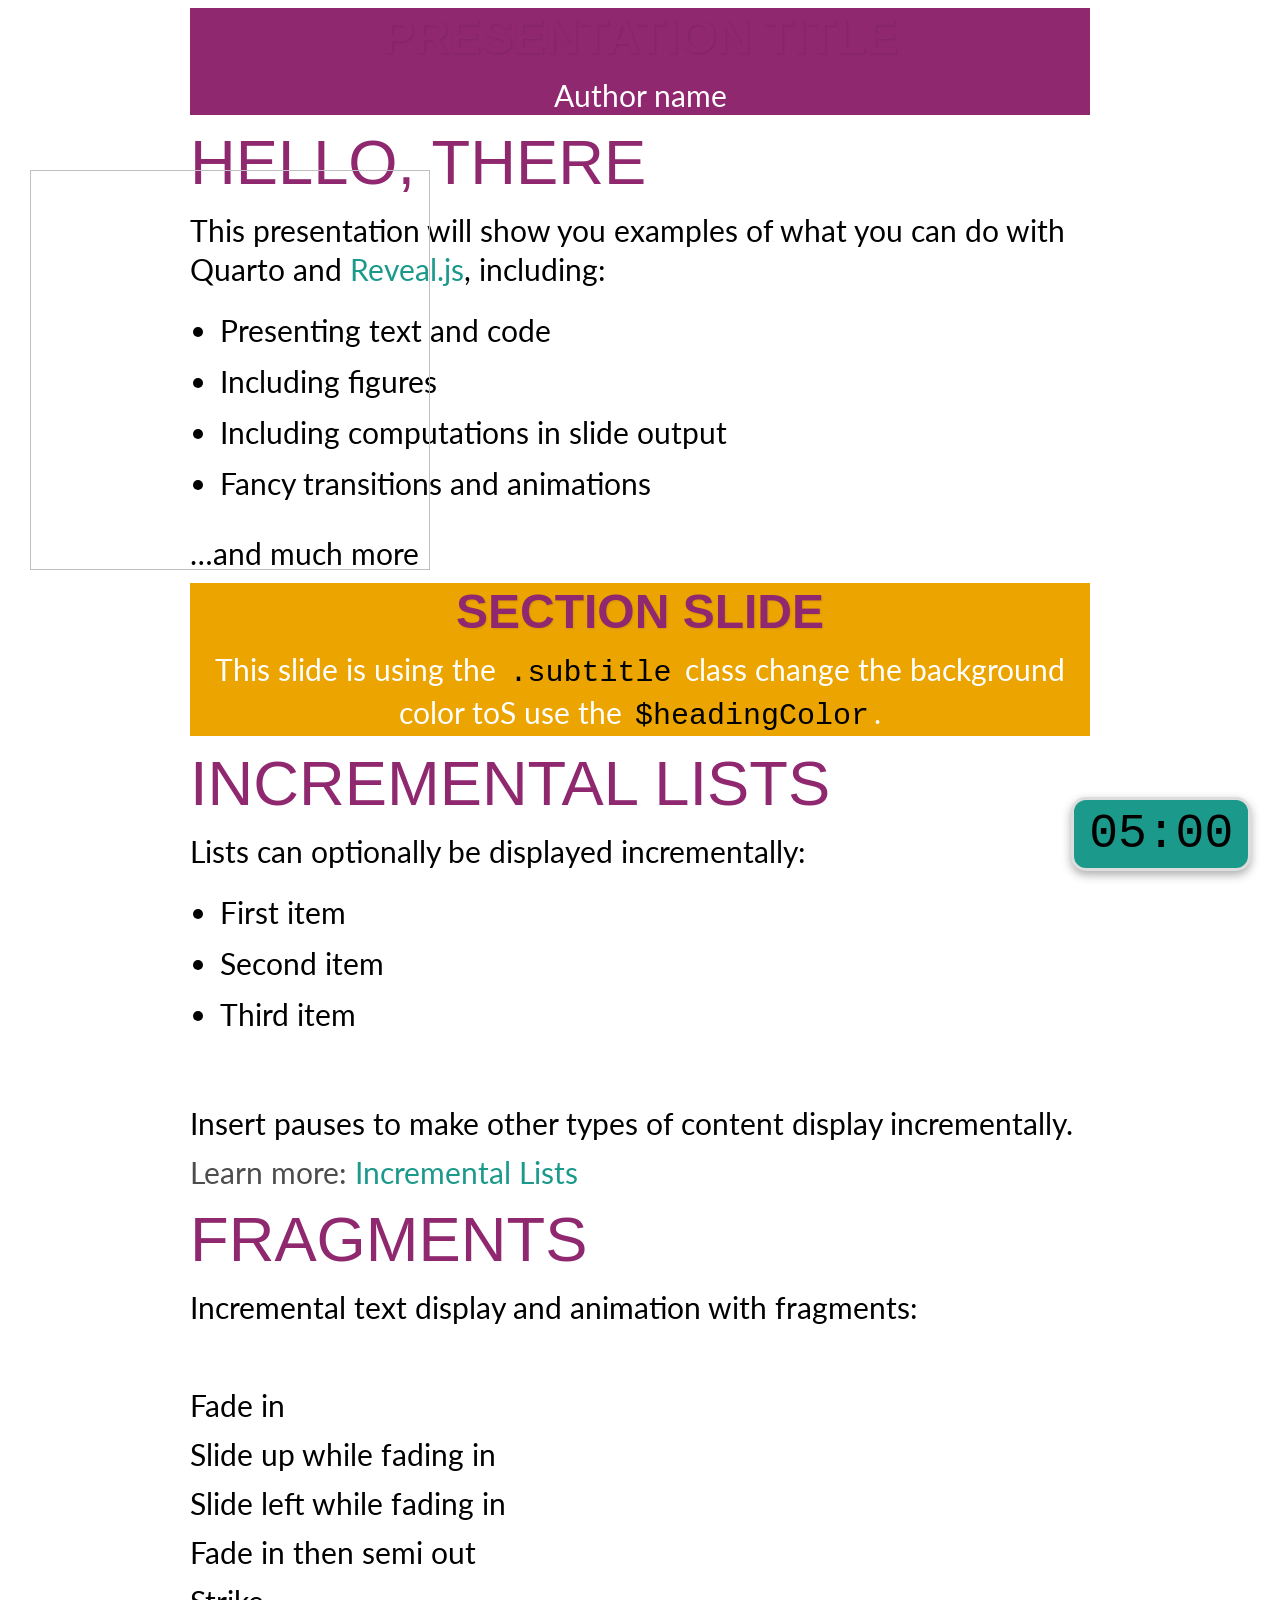
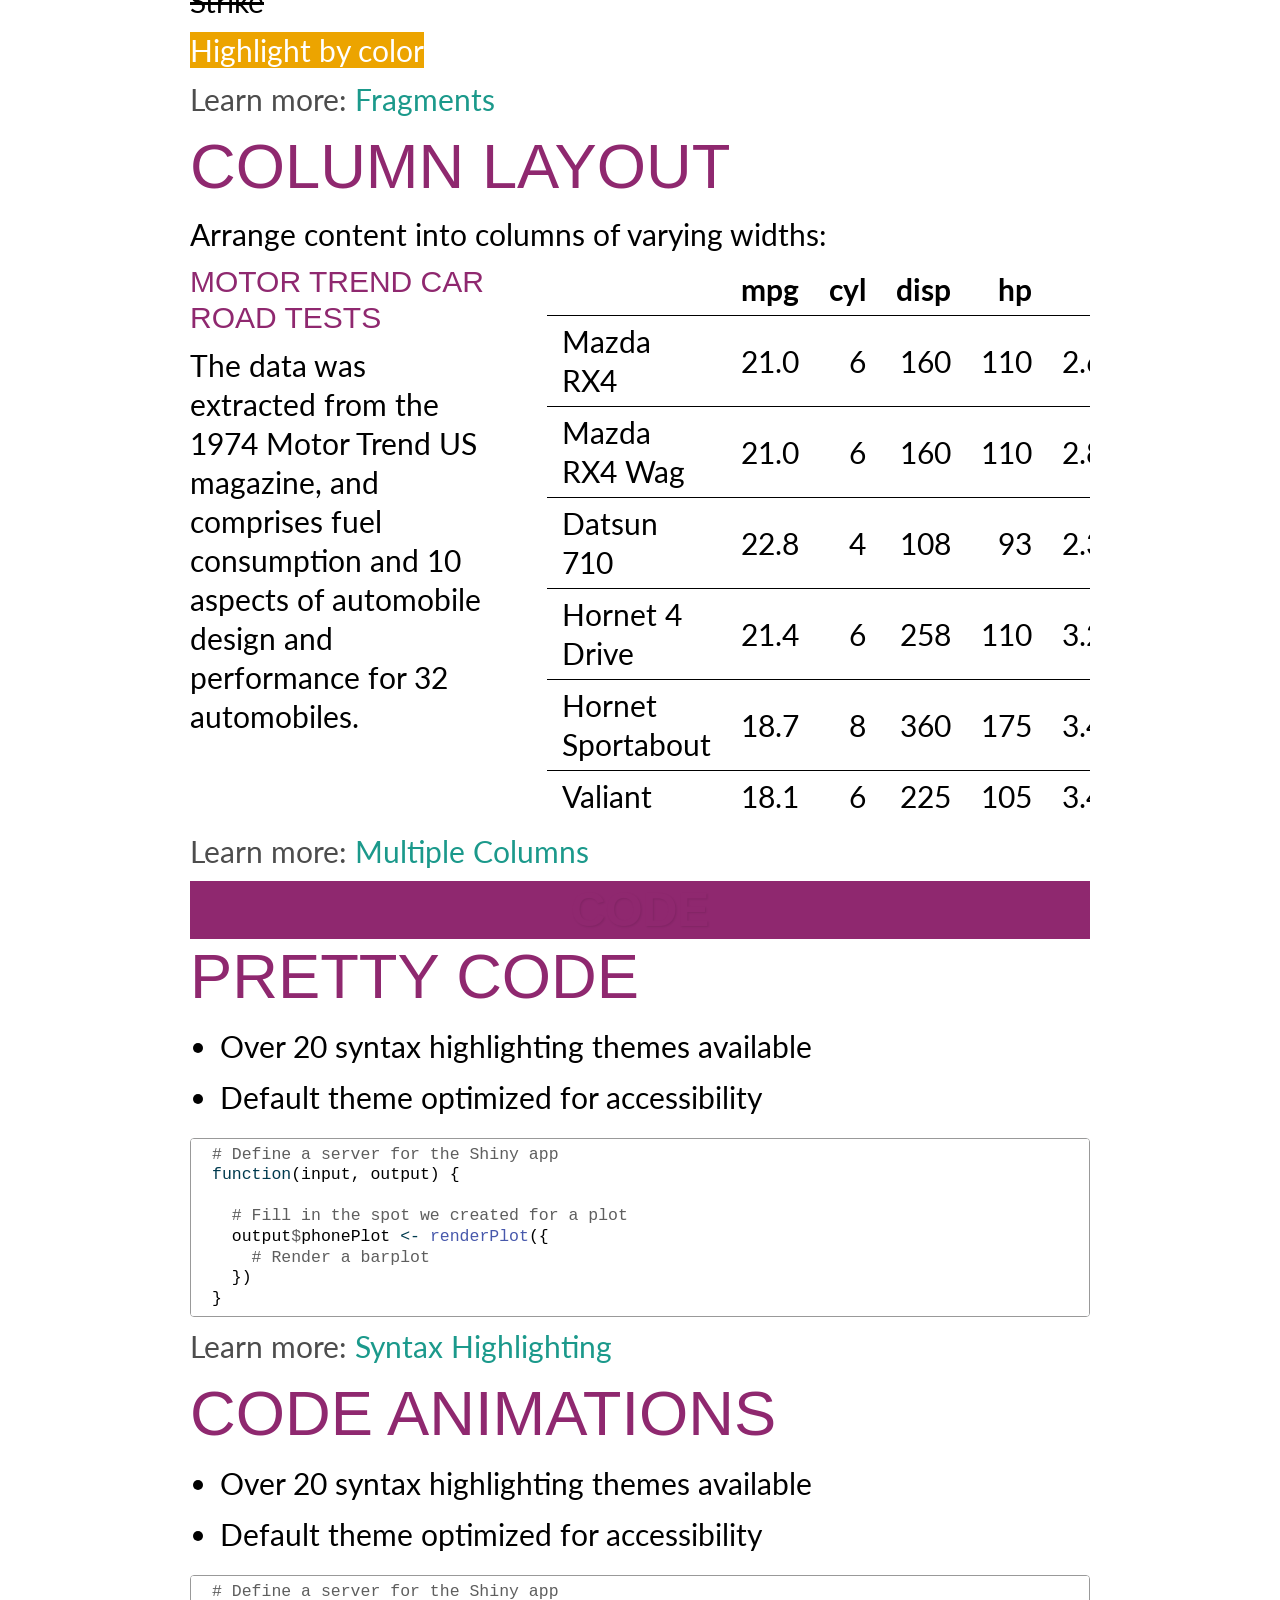
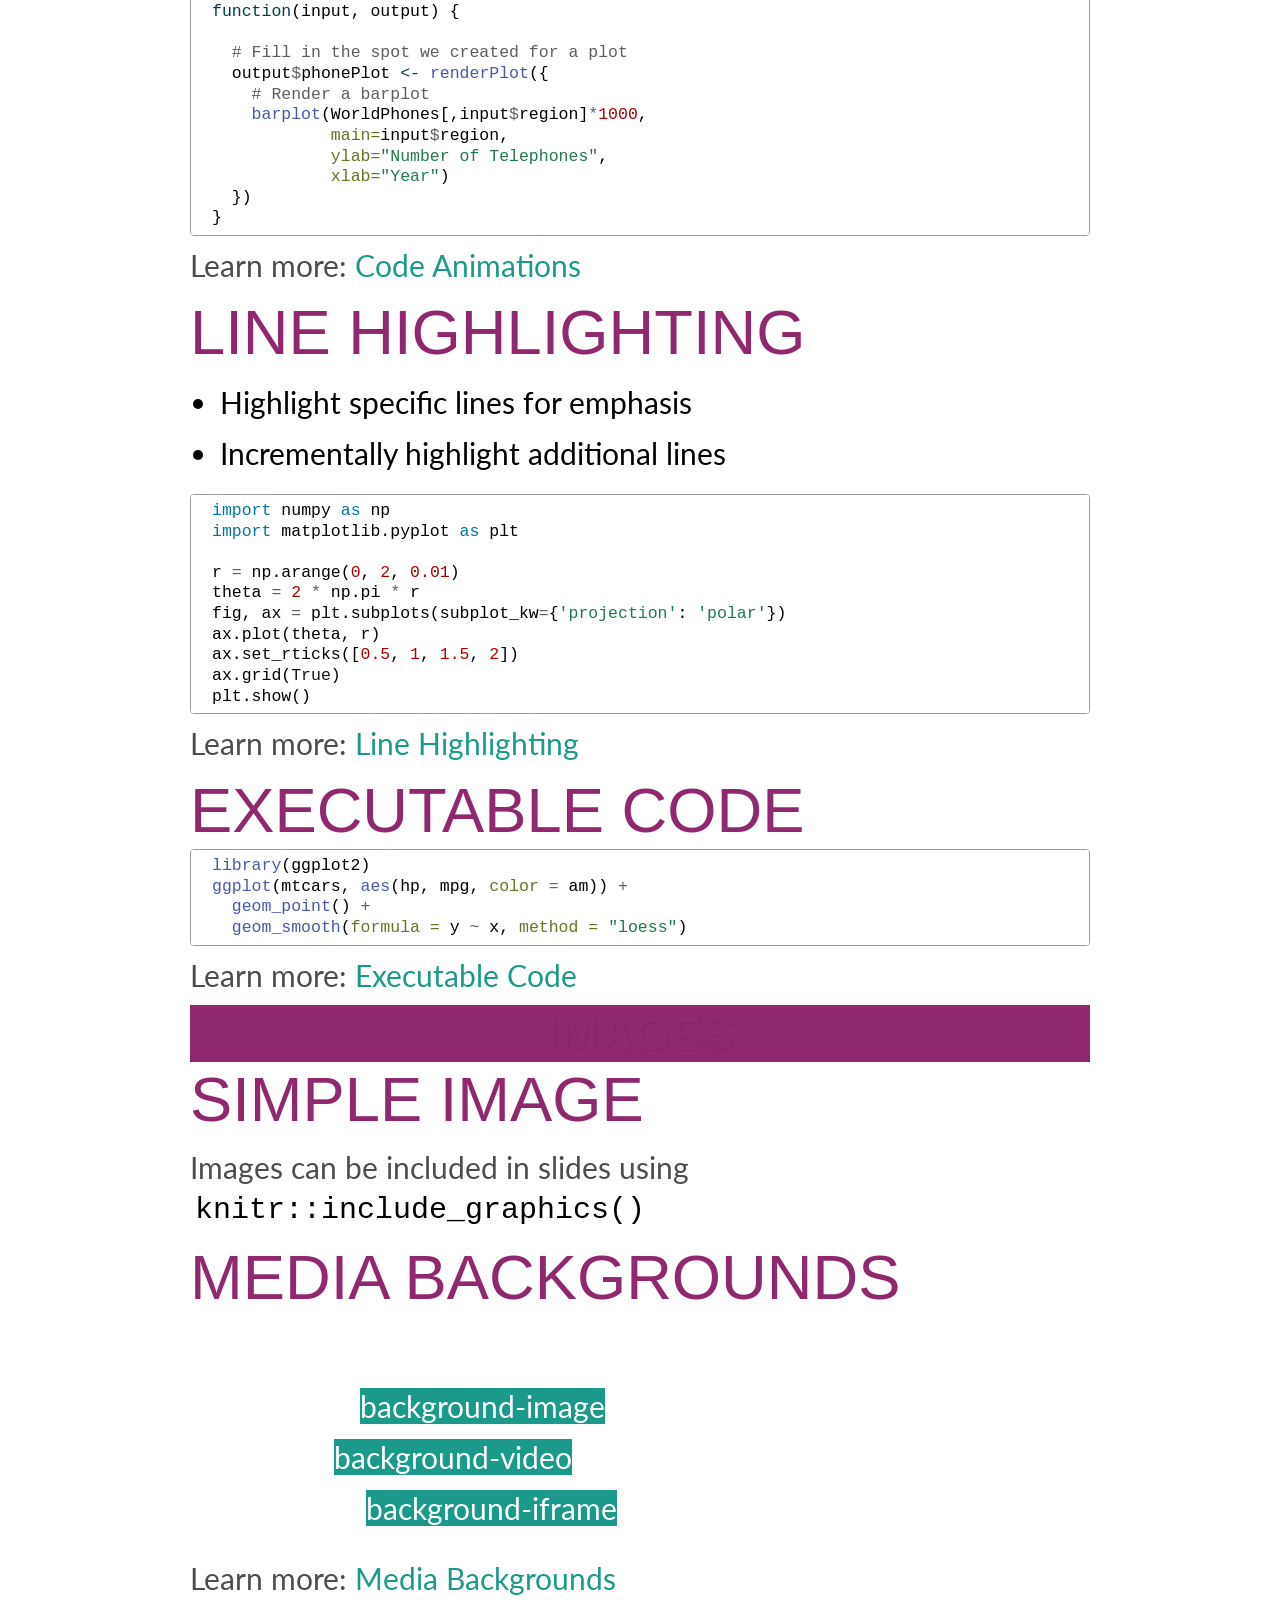
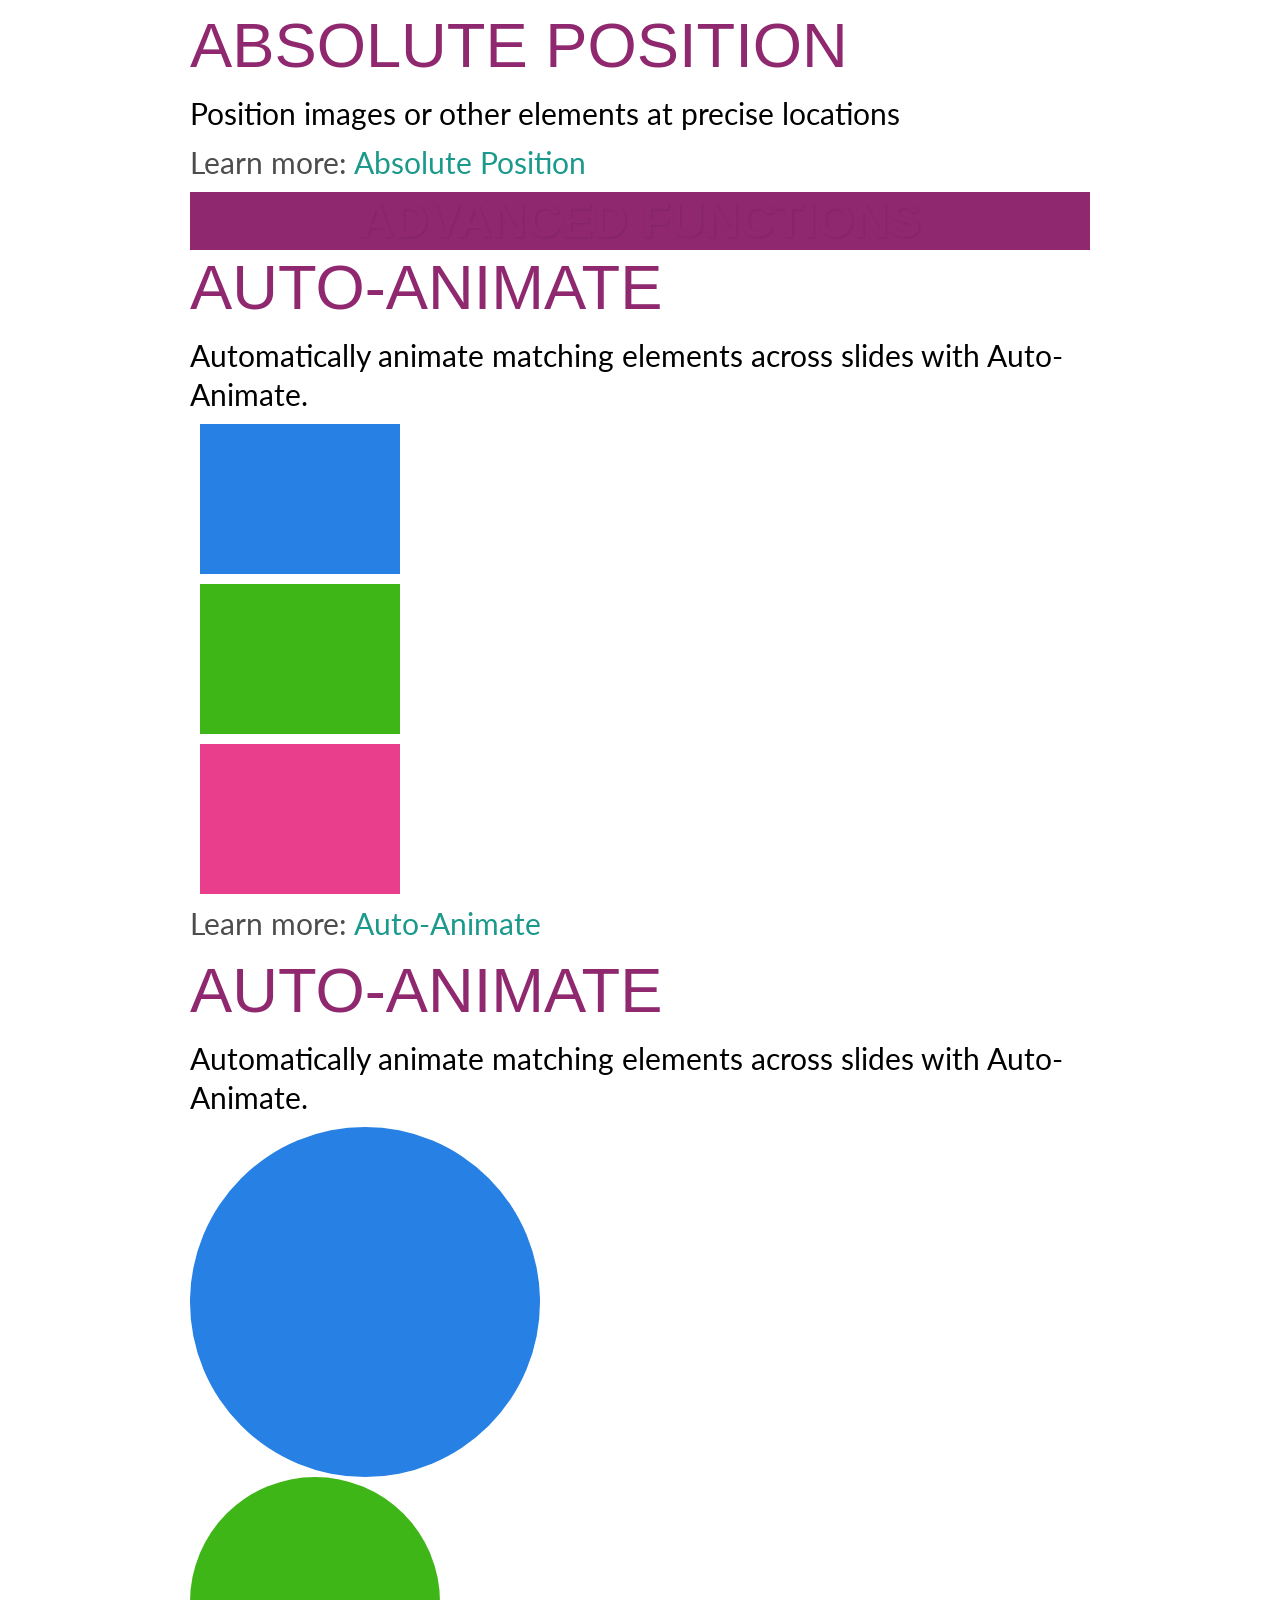
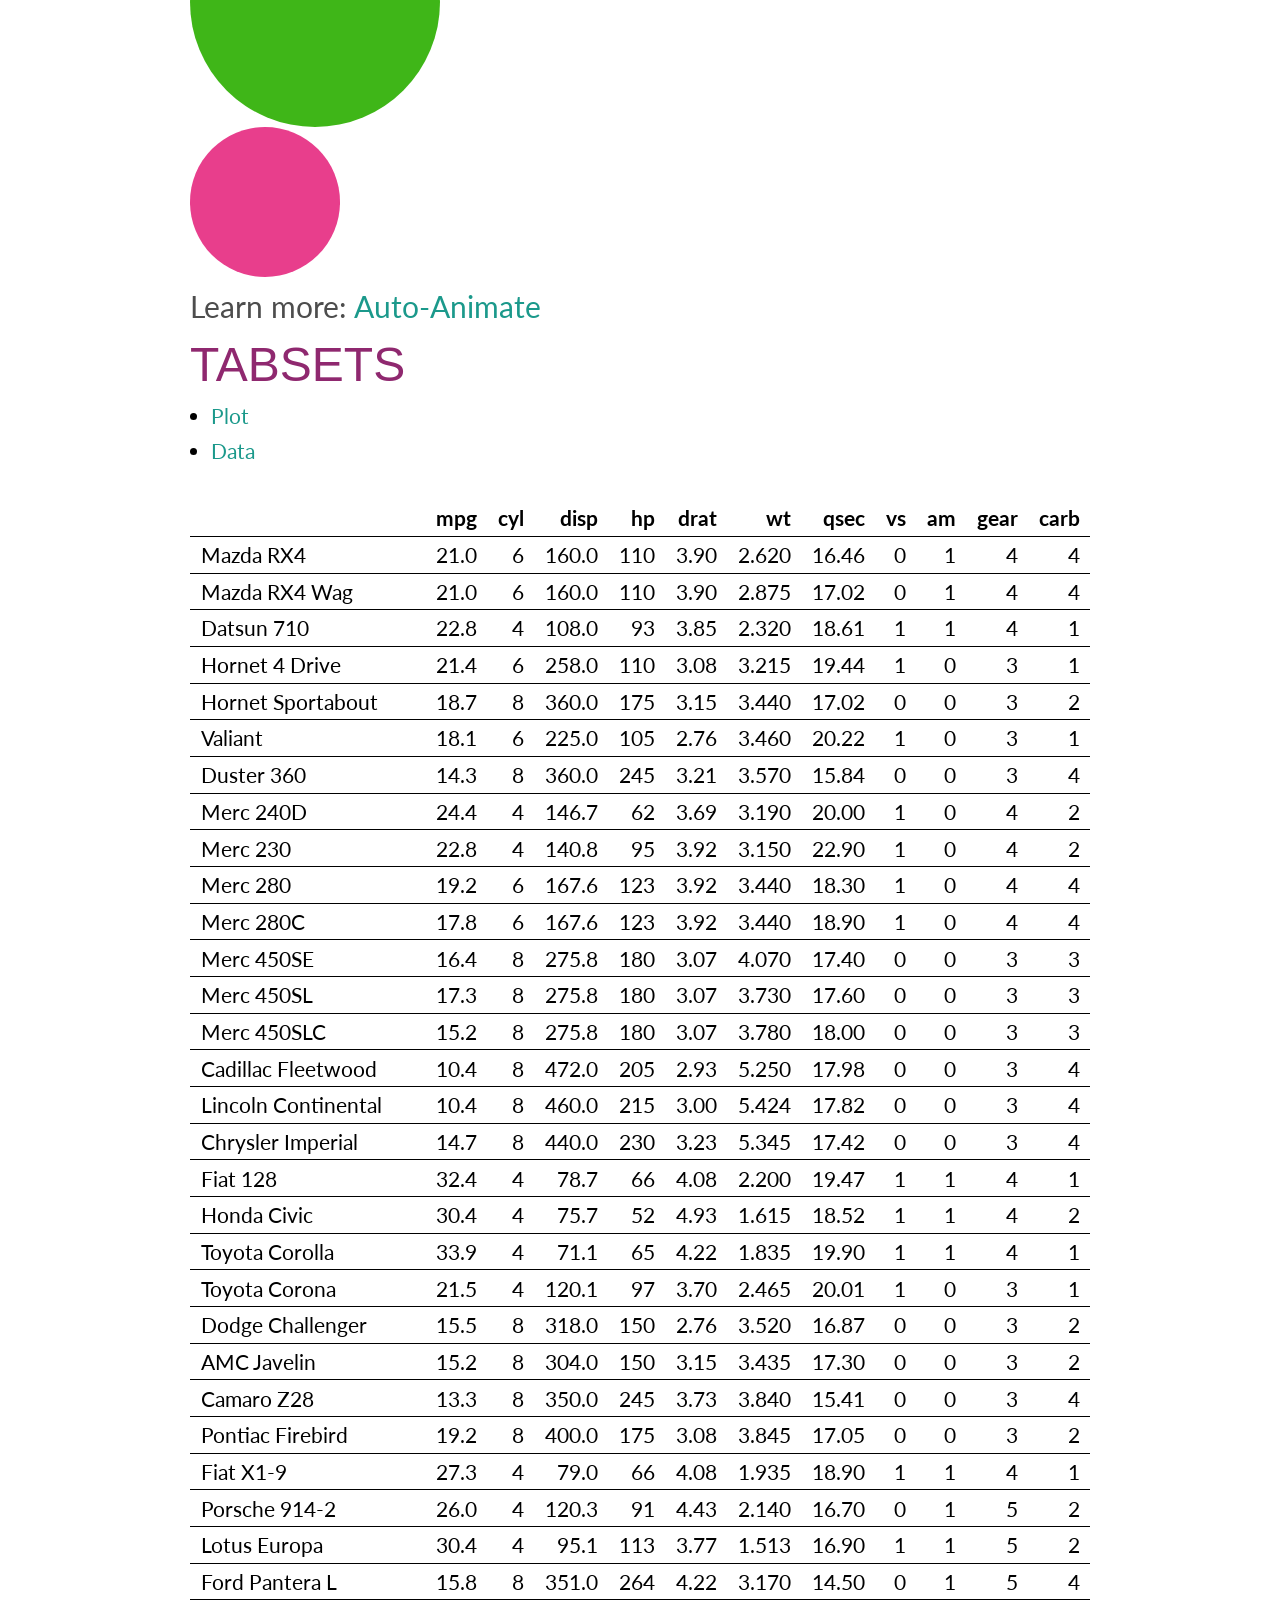
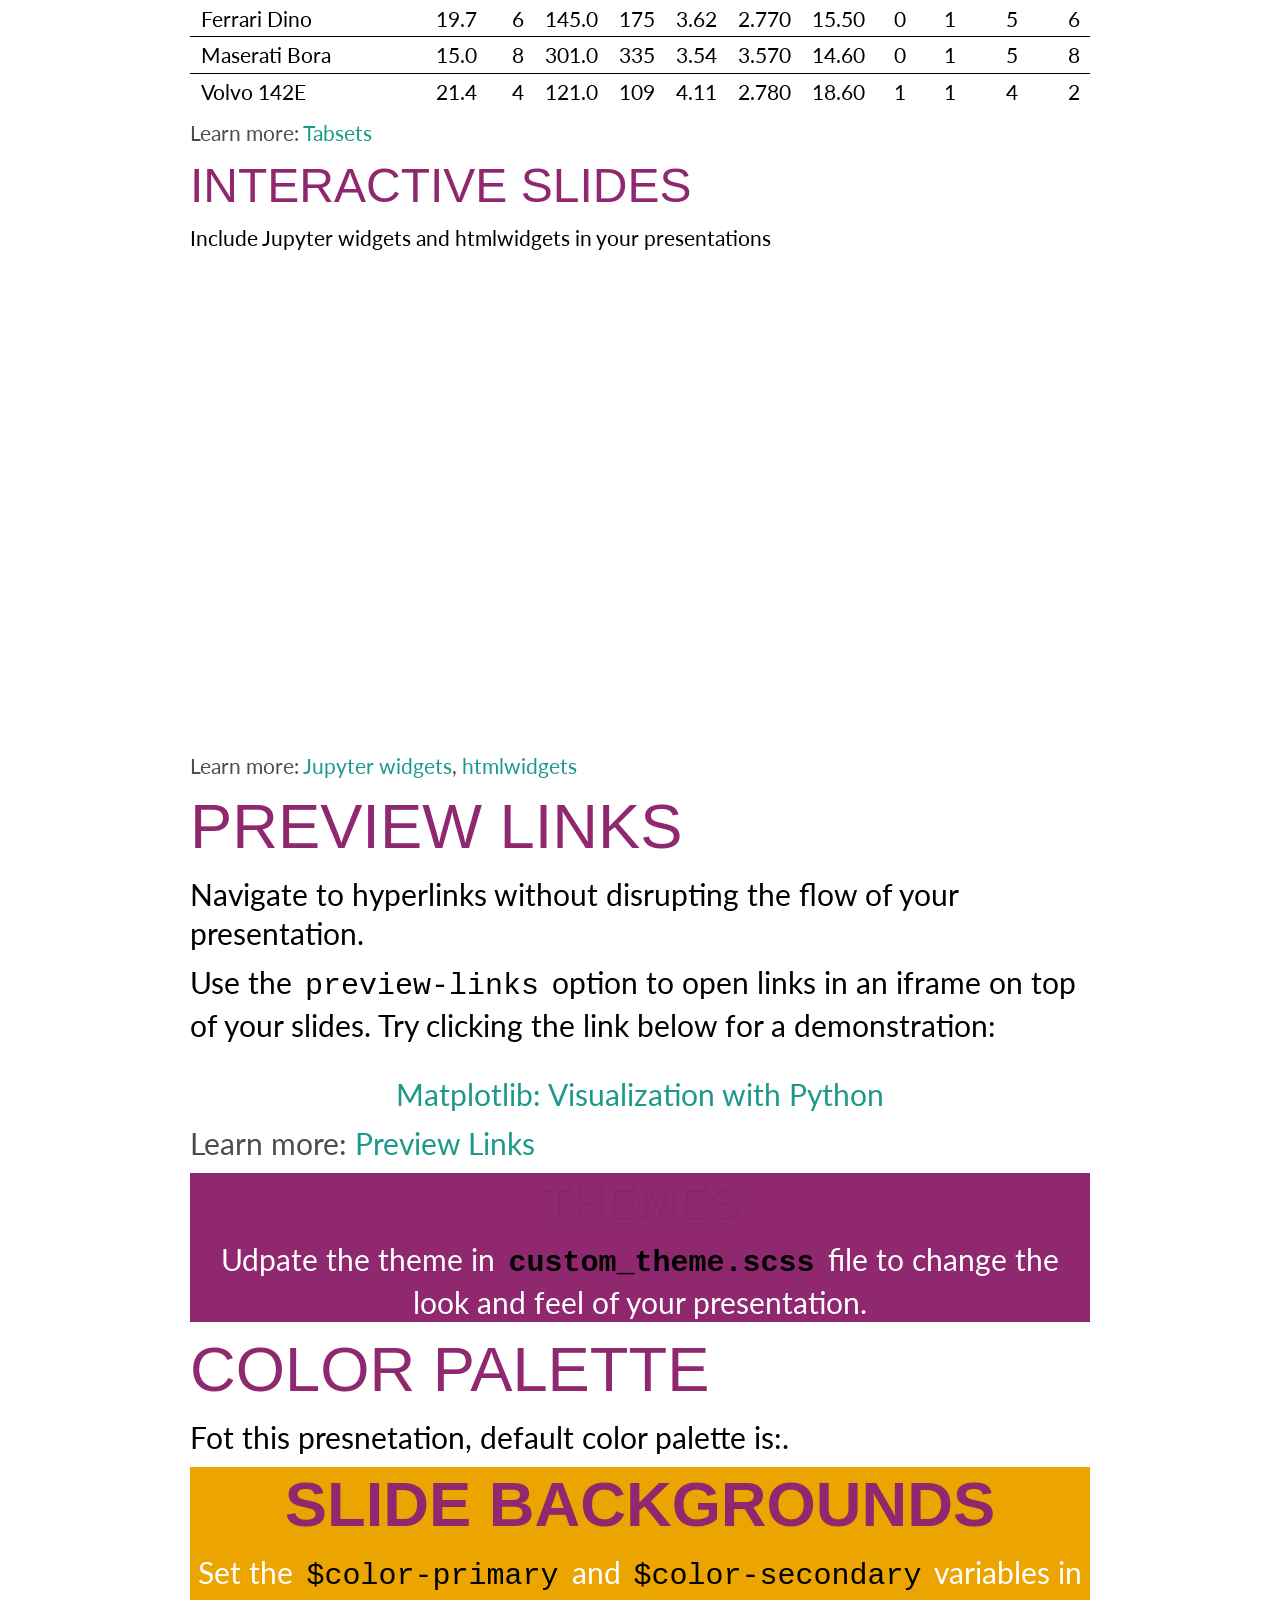
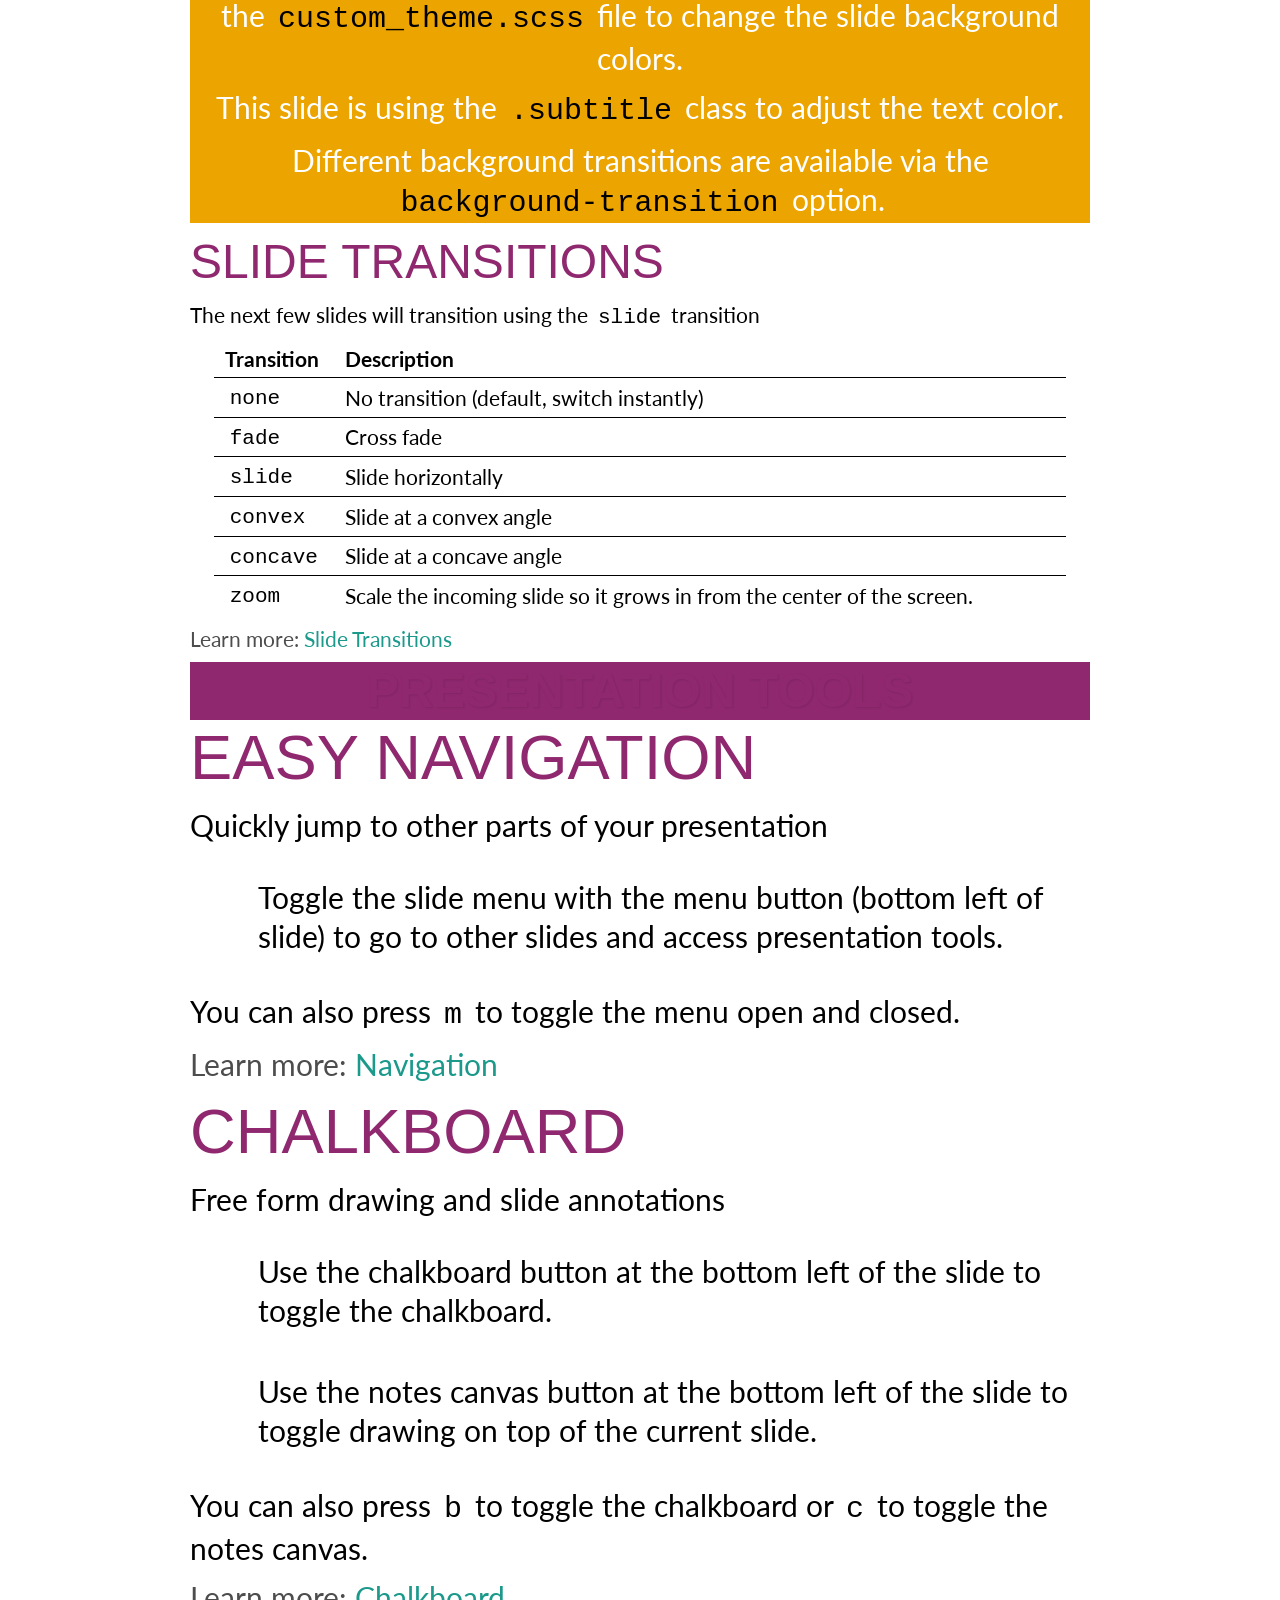
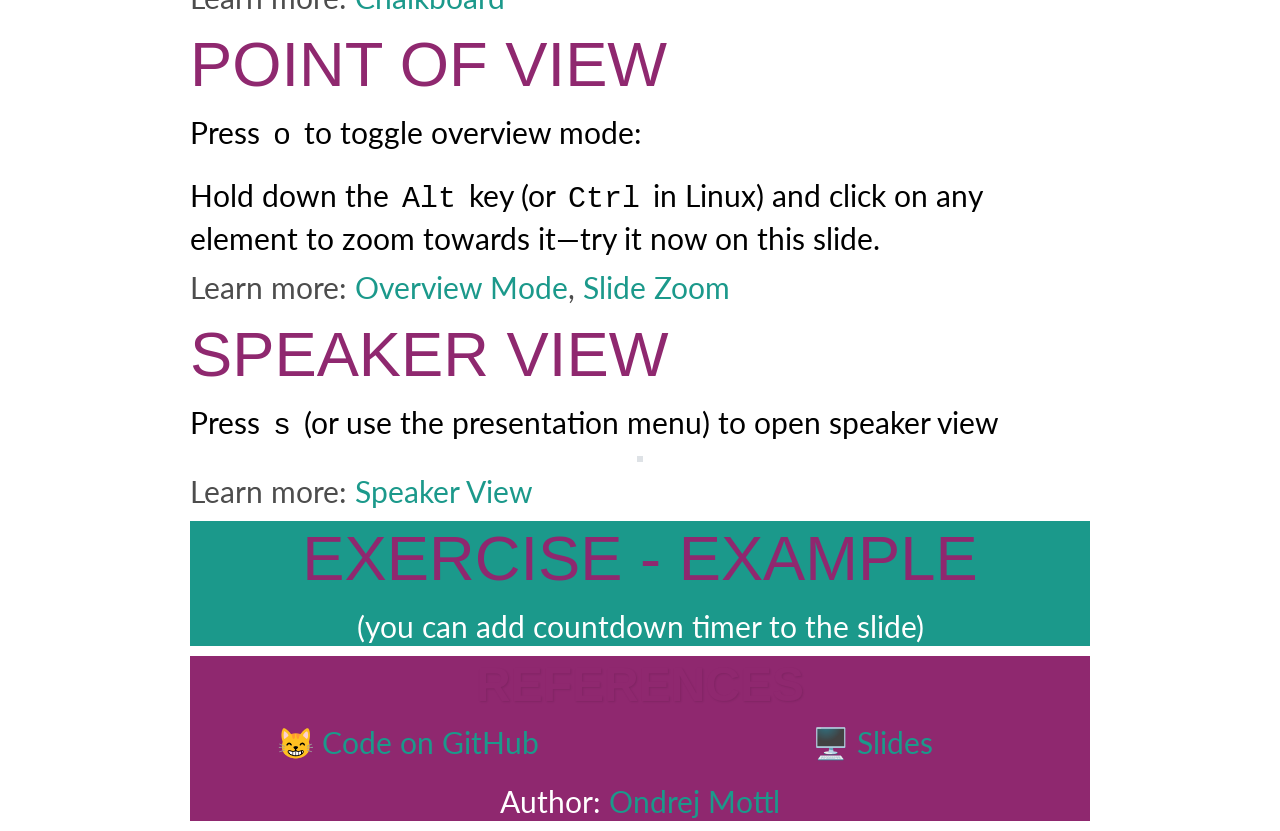
==== docs/index.html @ 1ec442a8 "Initial commit" ====
<!DOCTYPE html>
<html lang="en"><head>
<script src="presentation_files/libs/clipboard/clipboard.min.js"></script>
<script src="presentation_files/libs/quarto-html/tabby.min.js"></script>
<script src="presentation_files/libs/quarto-html/popper.min.js"></script>
<script src="presentation_files/libs/quarto-html/tippy.umd.min.js"></script>
<link href="presentation_files/libs/quarto-html/tippy.css" rel="stylesheet">
<link href="presentation_files/libs/quarto-html/light-border.css" rel="stylesheet">
<link href="presentation_files/libs/quarto-html/quarto-html.min.css" rel="stylesheet" data-mode="light">
<link href="presentation_files/libs/quarto-html/quarto-syntax-highlighting.css" rel="stylesheet" id="quarto-text-highlighting-styles"><meta charset="utf-8">
  <meta name="generator" content="quarto-1.4.550">

  <title>presentation</title>
  <meta name="apple-mobile-web-app-capable" content="yes">
  <meta name="apple-mobile-web-app-status-bar-style" content="black-translucent">
  <meta name="viewport" content="width=device-width, initial-scale=1.0, maximum-scale=1.0, user-scalable=no, minimal-ui">
  <link rel="stylesheet" href="presentation_files/libs/revealjs/dist/reset.css">
  <link rel="stylesheet" href="presentation_files/libs/revealjs/dist/reveal.css">
  <style>
    code{white-space: pre-wrap;}
    span.smallcaps{font-variant: small-caps;}
    div.columns{display: flex; gap: min(4vw, 1.5em);}
    div.column{flex: auto; overflow-x: auto;}
    div.hanging-indent{margin-left: 1.5em; text-indent: -1.5em;}
    ul.task-list{list-style: none;}
    ul.task-list li input[type="checkbox"] {
      width: 0.8em;
      margin: 0 0.8em 0.2em -1em; /* quarto-specific, see https://github.com/quarto-dev/quarto-cli/issues/4556 */ 
      vertical-align: middle;
    }
    /* CSS for syntax highlighting */
    pre > code.sourceCode { white-space: pre; position: relative; }
    pre > code.sourceCode > span { line-height: 1.25; }
    pre > code.sourceCode > span:empty { height: 1.2em; }
    .sourceCode { overflow: visible; }
    code.sourceCode > span { color: inherit; text-decoration: inherit; }
    div.sourceCode { margin: 1em 0; }
    pre.sourceCode { margin: 0; }
    @media screen {
    div.sourceCode { overflow: auto; }
    }
    @media print {
    pre > code.sourceCode { white-space: pre-wrap; }
    pre > code.sourceCode > span { text-indent: -5em; padding-left: 5em; }
    }
    pre.numberSource code
      { counter-reset: source-line 0; }
    pre.numberSource code > span
      { position: relative; left: -4em; counter-increment: source-line; }
    pre.numberSource code > span > a:first-child::before
      { content: counter(source-line);
        position: relative; left: -1em; text-align: right; vertical-align: baseline;
        border: none; display: inline-block;
        -webkit-touch-callout: none; -webkit-user-select: none;
        -khtml-user-select: none; -moz-user-select: none;
        -ms-user-select: none; user-select: none;
        padding: 0 4px; width: 4em;
        color: #aaaaaa;
      }
    pre.numberSource { margin-left: 3em; border-left: 1px solid #aaaaaa;  padding-left: 4px; }
    div.sourceCode
      { color: #003b4f; background-color: #f1f3f5; }
    @media screen {
    pre > code.sourceCode > span > a:first-child::before { text-decoration: underline; }
    }
    code span { color: #003b4f; } /* Normal */
    code span.al { color: #ad0000; } /* Alert */
    code span.an { color: #5e5e5e; } /* Annotation */
    code span.at { color: #657422; } /* Attribute */
    code span.bn { color: #ad0000; } /* BaseN */
    code span.bu { } /* BuiltIn */
    code span.cf { color: #003b4f; } /* ControlFlow */
    code span.ch { color: #20794d; } /* Char */
    code span.cn { color: #8f5902; } /* Constant */
    code span.co { color: #5e5e5e; } /* Comment */
    code span.cv { color: #5e5e5e; font-style: italic; } /* CommentVar */
    code span.do { color: #5e5e5e; font-style: italic; } /* Documentation */
    code span.dt { color: #ad0000; } /* DataType */
    code span.dv { color: #ad0000; } /* DecVal */
    code span.er { color: #ad0000; } /* Error */
    code span.ex { } /* Extension */
    code span.fl { color: #ad0000; } /* Float */
    code span.fu { color: #4758ab; } /* Function */
    code span.im { color: #00769e; } /* Import */
    code span.in { color: #5e5e5e; } /* Information */
    code span.kw { color: #003b4f; } /* Keyword */
    code span.op { color: #5e5e5e; } /* Operator */
    code span.ot { color: #003b4f; } /* Other */
    code span.pp { color: #ad0000; } /* Preprocessor */
    code span.sc { color: #5e5e5e; } /* SpecialChar */
    code span.ss { color: #20794d; } /* SpecialString */
    code span.st { color: #20794d; } /* String */
    code span.va { color: #111111; } /* Variable */
    code span.vs { color: #20794d; } /* VerbatimString */
    code span.wa { color: #5e5e5e; font-style: italic; } /* Warning */
  </style>
  <link rel="stylesheet" href="presentation_files/libs/revealjs/dist/theme/quarto.css">
  <link href="presentation_files/libs/revealjs/plugin/quarto-line-highlight/line-highlight.css" rel="stylesheet">
  <link href="presentation_files/libs/revealjs/plugin/reveal-menu/menu.css" rel="stylesheet">
  <link href="presentation_files/libs/revealjs/plugin/reveal-menu/quarto-menu.css" rel="stylesheet">
  <link href="presentation_files/libs/revealjs/plugin/reveal-chalkboard/font-awesome/css/all.css" rel="stylesheet">
  <link href="presentation_files/libs/revealjs/plugin/reveal-chalkboard/style.css" rel="stylesheet">
  <link href="presentation_files/libs/revealjs/plugin/quarto-support/footer.css" rel="stylesheet">
  <style type="text/css">

  .callout {
    margin-top: 1em;
    margin-bottom: 1em;  
    border-radius: .25rem;
  }

  .callout.callout-style-simple { 
    padding: 0em 0.5em;
    border-left: solid #acacac .3rem;
    border-right: solid 1px silver;
    border-top: solid 1px silver;
    border-bottom: solid 1px silver;
    display: flex;
  }

  .callout.callout-style-default {
    border-left: solid #acacac .3rem;
    border-right: solid 1px silver;
    border-top: solid 1px silver;
    border-bottom: solid 1px silver;
  }

  .callout .callout-body-container {
    flex-grow: 1;
  }

  .callout.callout-style-simple .callout-body {
    font-size: 1rem;
    font-weight: 400;
  }

  .callout.callout-style-default .callout-body {
    font-size: 0.9rem;
    font-weight: 400;
  }

  .callout.callout-titled.callout-style-simple .callout-body {
    margin-top: 0.2em;
  }

  .callout:not(.callout-titled) .callout-body {
      display: flex;
  }

  .callout:not(.no-icon).callout-titled.callout-style-simple .callout-content {
    padding-left: 1.6em;
  }

  .callout.callout-titled .callout-header {
    padding-top: 0.2em;
    margin-bottom: -0.2em;
  }

  .callout.callout-titled .callout-title  p {
    margin-top: 0.5em;
    margin-bottom: 0.5em;
  }
    
  .callout.callout-titled.callout-style-simple .callout-content  p {
    margin-top: 0;
  }

  .callout.callout-titled.callout-style-default .callout-content  p {
    margin-top: 0.7em;
  }

  .callout.callout-style-simple div.callout-title {
    border-bottom: none;
    font-size: .9rem;
    font-weight: 600;
    opacity: 75%;
  }

  .callout.callout-style-default  div.callout-title {
    border-bottom: none;
    font-weight: 600;
    opacity: 85%;
    font-size: 0.9rem;
    padding-left: 0.5em;
    padding-right: 0.5em;
  }

  .callout.callout-style-default div.callout-content {
    padding-left: 0.5em;
    padding-right: 0.5em;
  }

  .callout.callout-style-simple .callout-icon::before {
    height: 1rem;
    width: 1rem;
    display: inline-block;
    content: "";
    background-repeat: no-repeat;
    background-size: 1rem 1rem;
  }

  .callout.callout-style-default .callout-icon::before {
    height: 0.9rem;
    width: 0.9rem;
    display: inline-block;
    content: "";
    background-repeat: no-repeat;
    background-size: 0.9rem 0.9rem;
  }

  .callout-title {
    display: flex
  }
    
  .callout-icon::before {
    margin-top: 1rem;
    padding-right: .5rem;
  }

  .callout.no-icon::before {
    display: none !important;
  }

  .callout.callout-titled .callout-body > .callout-content > :last-child {
    padding-bottom: 0.5rem;
    margin-bottom: 0;
  }

  .callout.callout-titled .callout-icon::before {
    margin-top: .5rem;
    padding-right: .5rem;
  }

  .callout:not(.callout-titled) .callout-icon::before {
    margin-top: 1rem;
    padding-right: .5rem;
  }

  /* Callout Types */

  div.callout-note {
    border-left-color: #4582ec !important;
  }

  div.callout-note .callout-icon::before {
    background-image: url('[data-uri]');
  }

  div.callout-note.callout-style-default .callout-title {
    background-color: #dae6fb
  }

  div.callout-important {
    border-left-color: #d9534f !important;
  }

  div.callout-important .callout-icon::before {
    background-image: url('[data-uri]');
  }

  div.callout-important.callout-style-default .callout-title {
    background-color: #f7dddc
  }

  div.callout-warning {
    border-left-color: #f0ad4e !important;
  }

  div.callout-warning .callout-icon::before {
    background-image: url('[data-uri]');
  }

  div.callout-warning.callout-style-default .callout-title {
    background-color: #fcefdc
  }

  div.callout-tip {
    border-left-color: #02b875 !important;
  }

  div.callout-tip .callout-icon::before {
    background-image: url('[data-uri]');
  }

  div.callout-tip.callout-style-default .callout-title {
    background-color: #ccf1e3
  }

  div.callout-caution {
    border-left-color: #fd7e14 !important;
  }

  div.callout-caution .callout-icon::before {
    background-image: url('[data-uri]');
  }

  div.callout-caution.callout-style-default .callout-title {
    background-color: #ffe5d0
  }

  </style>
  <style type="text/css">
    .reveal div.sourceCode {
      margin: 0;
      overflow: auto;
    }
    .reveal div.hanging-indent {
      margin-left: 1em;
      text-indent: -1em;
    }
    .reveal .slide:not(.center) {
      height: 100%;
    }
    .reveal .slide.scrollable {
      overflow-y: auto;
    }
    .reveal .footnotes {
      height: 100%;
      overflow-y: auto;
    }
    .reveal .slide .absolute {
      position: absolute;
      display: block;
    }
    .reveal .footnotes ol {
      counter-reset: ol;
      list-style-type: none; 
      margin-left: 0;
    }
    .reveal .footnotes ol li:before {
      counter-increment: ol;
      content: counter(ol) ". "; 
    }
    .reveal .footnotes ol li > p:first-child {
      display: inline-block;
    }
    .reveal .slide ul,
    .reveal .slide ol {
      margin-bottom: 0.5em;
    }
    .reveal .slide ul li,
    .reveal .slide ol li {
      margin-top: 0.4em;
      margin-bottom: 0.2em;
    }
    .reveal .slide ul[role="tablist"] li {
      margin-bottom: 0;
    }
    .reveal .slide ul li > *:first-child,
    .reveal .slide ol li > *:first-child {
      margin-block-start: 0;
    }
    .reveal .slide ul li > *:last-child,
    .reveal .slide ol li > *:last-child {
      margin-block-end: 0;
    }
    .reveal .slide .columns:nth-child(3) {
      margin-block-start: 0.8em;
    }
    .reveal blockquote {
      box-shadow: none;
    }
    .reveal .tippy-content>* {
      margin-top: 0.2em;
      margin-bottom: 0.7em;
    }
    .reveal .tippy-content>*:last-child {
      margin-bottom: 0.2em;
    }
    .reveal .slide > img.stretch.quarto-figure-center,
    .reveal .slide > img.r-stretch.quarto-figure-center {
      display: block;
      margin-left: auto;
      margin-right: auto; 
    }
    .reveal .slide > img.stretch.quarto-figure-left,
    .reveal .slide > img.r-stretch.quarto-figure-left  {
      display: block;
      margin-left: 0;
      margin-right: auto; 
    }
    .reveal .slide > img.stretch.quarto-figure-right,
    .reveal .slide > img.r-stretch.quarto-figure-right  {
      display: block;
      margin-left: auto;
      margin-right: 0; 
    }
  </style>
  <link href="presentation_files/libs/htmltools-fill/fill.css" rel="stylesheet">
  <script src="presentation_files/libs/htmlwidgets/htmlwidgets.js"></script>
  <script src="presentation_files/libs/jquery/jquery-3.6.0.min.js"></script>
  <link href="presentation_files/libs/leaflet/leaflet.css" rel="stylesheet">
  <script src="presentation_files/libs/leaflet/leaflet.js"></script>
  <link href="presentation_files/libs/leafletfix/leafletfix.css" rel="stylesheet">
  <script src="presentation_files/libs/proj4/proj4.min.js"></script>
  <script src="presentation_files/libs/Proj4Leaflet/proj4leaflet.js"></script>
  <link href="presentation_files/libs/rstudio_leaflet/rstudio_leaflet.css" rel="stylesheet">
  <script src="presentation_files/libs/leaflet-binding/leaflet.js"></script>
  <link href="presentation_files/libs/countdown/countdown.css" rel="stylesheet">
  <script src="presentation_files/libs/countdown/countdown.js"></script>
</head>
<body class="quarto-light">
  <div class="reveal">
    <div class="slides">


<section>
<section id="presentation-title" class="title-slide slide level1 title center">
<h1><span class="bold r-fit-text">Presentation title</span></h1>
<p>Author name</p>
</section>
<section id="hello-there" class="slide level2">
<h2>Hello, There</h2>
<p>This presentation will show you examples of what you can do with Quarto and <a href="https://revealjs.com">Reveal.js</a>, including:</p>
<ul>
<li>Presenting text and code</li>
<li>Including figures</li>
<li>Including computations in slide output</li>
<li>Fancy transitions and animations</li>
</ul>
<p>…and much more</p>
</section></section>
<section>
<section id="section-slide" class="title-slide slide level1 subtitle center">
<h1><span class="bold r-fit-text">Section Slide</span></h1>
<p>This slide is using the <code>.subtitle</code> class change the background color toS use the <code>$headingColor</code>.</p>
</section>
<section id="incremental-lists" class="slide level2">
<h2>Incremental Lists</h2>
<p>Lists can optionally be displayed incrementally:</p>
<div>
<ul>
<li class="fragment">First item</li>
<li class="fragment">Second item</li>
<li class="fragment">Third item</li>
</ul>
</div>
<div class="fragment">
<p><br> Insert pauses to make other types of content display incrementally.</p>
<div class="footer">
<p>Learn more: <a href="https://quarto.org/docs/presentations/revealjs/#incremental-lists">Incremental Lists</a></p>
</div>
</div>
</section>
<section id="fragments" class="slide level2">
<h2>Fragments</h2>
<p>Incremental text display and animation with fragments:</p>
<p><br></p>
<div class="fragment fade-in">
<p>Fade in</p>
</div>
<div class="fragment fade-up">
<p>Slide up while fading in</p>
</div>
<div class="fragment fade-left">
<p>Slide left while fading in</p>
</div>
<div class="fragment fade-in-then-semi-out">
<p>Fade in then semi out</p>
</div>
<div class="fragment">
<div class="fragment">
<p><span class="strike">Strike</span></p>
</div>
<div class="fragment">
<p><span class="text-color-highlight-secondary">Highlight by color</span></p>
</div>
<div class="footer">
<p>Learn more: <a href="https://quarto.org/docs/presentations/revealjs/advanced.html#fragments">Fragments</a></p>
</div>
</div>
</section>
<section id="column-layout" class="slide level2">
<h2>Column Layout</h2>
<p>Arrange content into columns of varying widths:</p>
<div class="columns">
<div class="column" style="width:35%;">
<h4 id="motor-trend-car-road-tests">Motor Trend Car Road Tests</h4>
<p>The data was extracted from the 1974 Motor Trend US magazine, and comprises fuel consumption and 10 aspects of automobile design and performance for 32 automobiles.</p>
</div><div class="column" style="width:3%;">

</div><div class="column" style="width:62%;">
<div class="cell" data-layout-align="center">
<div class="cell-output-display">
<table>
<thead>
<tr class="header">
<th style="text-align: left;"></th>
<th style="text-align: right;">mpg</th>
<th style="text-align: right;">cyl</th>
<th style="text-align: right;">disp</th>
<th style="text-align: right;">hp</th>
<th style="text-align: right;">wt</th>
</tr>
</thead>
<tbody>
<tr class="odd">
<td style="text-align: left;">Mazda RX4</td>
<td style="text-align: right;">21.0</td>
<td style="text-align: right;">6</td>
<td style="text-align: right;">160</td>
<td style="text-align: right;">110</td>
<td style="text-align: right;">2.620</td>
</tr>
<tr class="even">
<td style="text-align: left;">Mazda RX4 Wag</td>
<td style="text-align: right;">21.0</td>
<td style="text-align: right;">6</td>
<td style="text-align: right;">160</td>
<td style="text-align: right;">110</td>
<td style="text-align: right;">2.875</td>
</tr>
<tr class="odd">
<td style="text-align: left;">Datsun 710</td>
<td style="text-align: right;">22.8</td>
<td style="text-align: right;">4</td>
<td style="text-align: right;">108</td>
<td style="text-align: right;">93</td>
<td style="text-align: right;">2.320</td>
</tr>
<tr class="even">
<td style="text-align: left;">Hornet 4 Drive</td>
<td style="text-align: right;">21.4</td>
<td style="text-align: right;">6</td>
<td style="text-align: right;">258</td>
<td style="text-align: right;">110</td>
<td style="text-align: right;">3.215</td>
</tr>
<tr class="odd">
<td style="text-align: left;">Hornet Sportabout</td>
<td style="text-align: right;">18.7</td>
<td style="text-align: right;">8</td>
<td style="text-align: right;">360</td>
<td style="text-align: right;">175</td>
<td style="text-align: right;">3.440</td>
</tr>
<tr class="even">
<td style="text-align: left;">Valiant</td>
<td style="text-align: right;">18.1</td>
<td style="text-align: right;">6</td>
<td style="text-align: right;">225</td>
<td style="text-align: right;">105</td>
<td style="text-align: right;">3.460</td>
</tr>
</tbody>
</table>
</div>
</div>
</div>
</div>
<div class="footer">
<p>Learn more: <a href="https://quarto.org/docs/presentations/revealjs/#multiple-columns">Multiple Columns</a></p>
</div>
</section></section>
<section>
<section id="code" class="title-slide slide level1 title center">
<h1><span class="bold r-fit-text">Code</span></h1>

</section>
<section id="pretty-code" class="slide level2" data-auto-animate="true">
<h2 data-id="quarto-animate-title">Pretty Code</h2>
<ul>
<li>Over 20 syntax highlighting themes available</li>
<li>Default theme optimized for accessibility</li>
</ul>
<div class="sourceCode" id="cb1"><pre class="sourceCode numberSource r number-lines code-with-copy" data-id="quarto-animate-code"><code class="sourceCode r hljs"><span id="cb1-1" class="hljs-ln-code"><a href=""></a><span class="co"># Define a server for the Shiny app</span></span>
<span id="cb1-2" class="hljs-ln-code"><a href=""></a><span class="cf">function</span>(input, output) {</span>
<span id="cb1-3" class="hljs-ln-code"><a href=""></a>  </span>
<span id="cb1-4" class="hljs-ln-code"><a href=""></a>  <span class="co"># Fill in the spot we created for a plot</span></span>
<span id="cb1-5" class="hljs-ln-code"><a href=""></a>  output<span class="sc">$</span>phonePlot <span class="ot">&lt;-</span> <span class="fu">renderPlot</span>({</span>
<span id="cb1-6" class="hljs-ln-code"><a href=""></a>    <span class="co"># Render a barplot</span></span>
<span id="cb1-7" class="hljs-ln-code"><a href=""></a>  })</span>
<span id="cb1-8" class="hljs-ln-code"><a href=""></a>}</span></code><button title="Copy to Clipboard" class="code-copy-button"><i class="bi"></i></button></pre></div>
<div class="footer">
<p>Learn more: <a href="https://quarto.org/docs/output-formats/html-code.html#highlighting">Syntax Highlighting</a></p>
</div>
</section>
<section id="code-animations" class="slide level2" data-auto-animate="true">
<h2 data-id="quarto-animate-title">Code Animations</h2>
<ul>
<li>Over 20 syntax highlighting themes available</li>
<li>Default theme optimized for accessibility</li>
</ul>
<div class="sourceCode" id="cb2"><pre class="sourceCode numberSource r number-lines code-with-copy" data-id="quarto-animate-code"><code class="sourceCode r hljs"><span id="cb2-1" class="hljs-ln-code"><a href=""></a><span class="co"># Define a server for the Shiny app</span></span>
<span id="cb2-2" class="hljs-ln-code"><a href=""></a><span class="cf">function</span>(input, output) {</span>
<span id="cb2-3" class="hljs-ln-code"><a href=""></a>  </span>
<span id="cb2-4" class="hljs-ln-code"><a href=""></a>  <span class="co"># Fill in the spot we created for a plot</span></span>
<span id="cb2-5" class="hljs-ln-code"><a href=""></a>  output<span class="sc">$</span>phonePlot <span class="ot">&lt;-</span> <span class="fu">renderPlot</span>({</span>
<span id="cb2-6" class="hljs-ln-code"><a href=""></a>    <span class="co"># Render a barplot</span></span>
<span id="cb2-7" class="hljs-ln-code"><a href=""></a>    <span class="fu">barplot</span>(WorldPhones[,input<span class="sc">$</span>region]<span class="sc">*</span><span class="dv">1000</span>, </span>
<span id="cb2-8" class="hljs-ln-code"><a href=""></a>            <span class="at">main=</span>input<span class="sc">$</span>region,</span>
<span id="cb2-9" class="hljs-ln-code"><a href=""></a>            <span class="at">ylab=</span><span class="st">"Number of Telephones"</span>,</span>
<span id="cb2-10" class="hljs-ln-code"><a href=""></a>            <span class="at">xlab=</span><span class="st">"Year"</span>)</span>
<span id="cb2-11" class="hljs-ln-code"><a href=""></a>  })</span>
<span id="cb2-12" class="hljs-ln-code"><a href=""></a>}</span></code><button title="Copy to Clipboard" class="code-copy-button"><i class="bi"></i></button></pre></div>
<div class="footer">
<p>Learn more: <a href="https://quarto.org/docs/presentations/revealjs/advanced.html#code-animations">Code Animations</a></p>
</div>
</section>
<section id="line-highlighting" class="slide level2">
<h2>Line Highlighting</h2>
<ul>
<li>Highlight specific lines for emphasis</li>
<li>Incrementally highlight additional lines</li>
</ul>
<div class="sourceCode" id="cb3" data-code-line-numbers="4-5|7|10"><pre class="sourceCode numberSource python number-lines code-with-copy"><code class="sourceCode python"><span id="cb3-1"><a href=""></a><span class="im">import</span> numpy <span class="im">as</span> np</span>
<span id="cb3-2"><a href=""></a><span class="im">import</span> matplotlib.pyplot <span class="im">as</span> plt</span>
<span id="cb3-3"><a href=""></a></span>
<span id="cb3-4"><a href=""></a>r <span class="op">=</span> np.arange(<span class="dv">0</span>, <span class="dv">2</span>, <span class="fl">0.01</span>)</span>
<span id="cb3-5"><a href=""></a>theta <span class="op">=</span> <span class="dv">2</span> <span class="op">*</span> np.pi <span class="op">*</span> r</span>
<span id="cb3-6"><a href=""></a>fig, ax <span class="op">=</span> plt.subplots(subplot_kw<span class="op">=</span>{<span class="st">'projection'</span>: <span class="st">'polar'</span>})</span>
<span id="cb3-7"><a href=""></a>ax.plot(theta, r)</span>
<span id="cb3-8"><a href=""></a>ax.set_rticks([<span class="fl">0.5</span>, <span class="dv">1</span>, <span class="fl">1.5</span>, <span class="dv">2</span>])</span>
<span id="cb3-9"><a href=""></a>ax.grid(<span class="va">True</span>)</span>
<span id="cb3-10"><a href=""></a>plt.show()</span></code><button title="Copy to Clipboard" class="code-copy-button"><i class="bi"></i></button></pre></div>
<div class="footer">
<p>Learn more: <a href="https://quarto.org/docs/presentations/revealjs/#line-highlighting">Line Highlighting</a></p>
</div>
</section>
<section id="executable-code" class="slide level2">
<h2>Executable Code</h2>
<div class="cell" data-layout-align="center">
<div class="sourceCode cell-code" id="cb4"><pre class="sourceCode numberSource r number-lines code-with-copy"><code class="sourceCode r"><span id="cb4-1"><a href=""></a><span class="fu">library</span>(ggplot2)</span>
<span id="cb4-2"><a href=""></a><span class="fu">ggplot</span>(mtcars, <span class="fu">aes</span>(hp, mpg, <span class="at">color =</span> am)) <span class="sc">+</span></span>
<span id="cb4-3"><a href=""></a>  <span class="fu">geom_point</span>() <span class="sc">+</span></span>
<span id="cb4-4"><a href=""></a>  <span class="fu">geom_smooth</span>(<span class="at">formula =</span> y <span class="sc">~</span> x, <span class="at">method =</span> <span class="st">"loess"</span>)</span></code><button title="Copy to Clipboard" class="code-copy-button"><i class="bi"></i></button></pre></div>

</div>
<img data-src="presentation_files/figure-revealjs/unnamed-chunk-3-1.png" class="quarto-figure quarto-figure-center r-stretch" style="width:100.0%"><div class="footer">
<p>Learn more: <a href="https://quarto.org/docs/presentations/revealjs/#executable-code">Executable Code</a></p>
</div>
</section></section>
<section>
<section id="images" class="title-slide slide level1 title center">
<h1><span class="bold r-fit-text">Images</span></h1>

</section>
<section id="simple-image" class="slide level2">
<h2>Simple image</h2>

<img data-src="https://raw.githubusercontent.com/quarto-dev/quarto-web/main/docs/presentations/revealjs/demo/mini/images/kitten-300-200.jpeg" class="quarto-figure quarto-figure-center r-stretch" style="width:100.0%"><div class="footer">
<p>Images can be included in slides using <code>knitr::include_graphics()</code></p>
</div>
</section>
<section id="media-backgrounds" class="slide level2" data-background-image="https://raw.githubusercontent.com/quarto-dev/quarto-web/main/docs/presentations/revealjs/demo/images/milky-way.jpeg">
<h2>Media Backgrounds</h2>
<div class="text-color-secondary">
<p>You can also use the following as a slide background:</p>
<ul>
<li><p>An image: <span class="text-color-highlight-tertiary">background-image</span></p></li>
<li><p>A video: <span class="text-color-highlight-tertiary">background-video</span></p></li>
<li><p>An iframe: <span class="text-color-highlight-tertiary">background-iframe</span></p></li>
</ul>
</div>
<div class="footer">
<p>Learn more: <a href="https://quarto.org/docs/presentations/revealjs/#image-backgrounds">Media Backgrounds</a></p>
</div>
</section>
<section id="absolute-position" class="slide level2">
<h2>Absolute Position</h2>
<p>Position images or other elements at precise locations</p>
<p><img data-src="https://raw.githubusercontent.com/quarto-dev/quarto-web/main/docs/presentations/revealjs/demo/mini/images/kitten-400-350.jpeg" class="absolute" style="top: 170px; left: 30px; width: 400px; height: 400px; "></p>
<p><img data-src="https://raw.githubusercontent.com/quarto-dev/quarto-web/main/docs/presentations/revealjs/demo/mini/images/kitten-450-250.jpeg" class="absolute fragment" style="top: 150px; right: 80px; width: 450px; "></p>
<p><img data-src="https://raw.githubusercontent.com/quarto-dev/quarto-web/main/docs/presentations/revealjs/demo/mini/images/kitten-300-200.jpeg" class="absolute fragment" style="bottom: 110px; right: 130px; width: 300px; "></p>
<div class="footer">
<p>Learn more: <a href="https://quarto.org/docs/presentations/revealjs/advanced.html#absolute-position">Absolute Position</a></p>
</div>
</section></section>
<section>
<section id="advanced-functions" class="title-slide slide level1 title center">
<h1><span class="bold r-fit-text">Advanced functions</span></h1>

</section>
<section id="auto-animate" class="slide level2" data-auto-animate="true" data-auto-animate-easing="ease-in-out">
<h2 data-id="quarto-animate-title">Auto-Animate</h2>
<p>Automatically animate matching elements across slides with Auto-Animate.</p>
<div class="r-hstack">
<div data-id="box1" data-auto-animate-delay="0" style="background: #2780e3; width: 200px; height: 150px; margin: 10px;">

</div>
<div data-id="box2" data-auto-animate-delay="0.1" style="background: #3fb618; width: 200px; height: 150px; margin: 10px;">

</div>
<div data-id="box3" data-auto-animate-delay="0.2" style="background: #e83e8c; width: 200px; height: 150px; margin: 10px;">

</div>
</div>
<div class="footer">
<p>Learn more: <a href="https://quarto.org/docs/presentations/revealjs/advanced.html#auto-animate">Auto-Animate</a></p>
</div>
</section>
<section id="auto-animate-1" class="slide level2" data-auto-animate="true" data-auto-animate-easing="ease-in-out">
<h2 data-id="quarto-animate-title">Auto-Animate</h2>
<p>Automatically animate matching elements across slides with Auto-Animate.</p>
<div class="r-stack">
<div data-id="box1" style="background: #2780e3; width: 350px; height: 350px; border-radius: 200px;">

</div>
<div data-id="box2" style="background: #3fb618; width: 250px; height: 250px; border-radius: 200px;">

</div>
<div data-id="box3" style="background: #e83e8c; width: 150px; height: 150px; border-radius: 200px;">

</div>
</div>
<div class="footer">
<p>Learn more: <a href="https://quarto.org/docs/presentations/revealjs/advanced.html#auto-animate">Auto-Animate</a></p>
</div>
</section>
<section id="tabsets" class="slide level2 smaller scrollable" data-transition="slide">
<h2>Tabsets</h2>
<div class="panel-tabset">
<ul id="tabset-1" class="panel-tabset-tabby"><li><a data-tabby-default="" href="#tabset-1-1">Plot</a></li><li><a href="#tabset-1-2">Data</a></li></ul>
<div class="tab-content">
<div id="tabset-1-1">
<div class="cell" data-layout-align="center">
<div class="cell-output-display">
<div class="quarto-figure quarto-figure-center">
<figure>
<p><img data-src="presentation_files/figure-revealjs/unnamed-chunk-5-1.png" class="quarto-figure quarto-figure-center" style="width:100.0%"></p>
</figure>
</div>
</div>
</div>
</div>
<div id="tabset-1-2">
<div class="cell" data-layout-align="center">
<div class="cell-output-display">
<table style="width:100%;">
<colgroup>
<col style="width: 27%">
<col style="width: 6%">
<col style="width: 5%">
<col style="width: 8%">
<col style="width: 5%">
<col style="width: 6%">
<col style="width: 8%">
<col style="width: 8%">
<col style="width: 4%">
<col style="width: 4%">
<col style="width: 6%">
<col style="width: 6%">
</colgroup>
<thead>
<tr class="header">
<th style="text-align: left;"></th>
<th style="text-align: right;">mpg</th>
<th style="text-align: right;">cyl</th>
<th style="text-align: right;">disp</th>
<th style="text-align: right;">hp</th>
<th style="text-align: right;">drat</th>
<th style="text-align: right;">wt</th>
<th style="text-align: right;">qsec</th>
<th style="text-align: right;">vs</th>
<th style="text-align: right;">am</th>
<th style="text-align: right;">gear</th>
<th style="text-align: right;">carb</th>
</tr>
</thead>
<tbody>
<tr class="odd">
<td style="text-align: left;">Mazda RX4</td>
<td style="text-align: right;">21.0</td>
<td style="text-align: right;">6</td>
<td style="text-align: right;">160.0</td>
<td style="text-align: right;">110</td>
<td style="text-align: right;">3.90</td>
<td style="text-align: right;">2.620</td>
<td style="text-align: right;">16.46</td>
<td style="text-align: right;">0</td>
<td style="text-align: right;">1</td>
<td style="text-align: right;">4</td>
<td style="text-align: right;">4</td>
</tr>
<tr class="even">
<td style="text-align: left;">Mazda RX4 Wag</td>
<td style="text-align: right;">21.0</td>
<td style="text-align: right;">6</td>
<td style="text-align: right;">160.0</td>
<td style="text-align: right;">110</td>
<td style="text-align: right;">3.90</td>
<td style="text-align: right;">2.875</td>
<td style="text-align: right;">17.02</td>
<td style="text-align: right;">0</td>
<td style="text-align: right;">1</td>
<td style="text-align: right;">4</td>
<td style="text-align: right;">4</td>
</tr>
<tr class="odd">
<td style="text-align: left;">Datsun 710</td>
<td style="text-align: right;">22.8</td>
<td style="text-align: right;">4</td>
<td style="text-align: right;">108.0</td>
<td style="text-align: right;">93</td>
<td style="text-align: right;">3.85</td>
<td style="text-align: right;">2.320</td>
<td style="text-align: right;">18.61</td>
<td style="text-align: right;">1</td>
<td style="text-align: right;">1</td>
<td style="text-align: right;">4</td>
<td style="text-align: right;">1</td>
</tr>
<tr class="even">
<td style="text-align: left;">Hornet 4 Drive</td>
<td style="text-align: right;">21.4</td>
<td style="text-align: right;">6</td>
<td style="text-align: right;">258.0</td>
<td style="text-align: right;">110</td>
<td style="text-align: right;">3.08</td>
<td style="text-align: right;">3.215</td>
<td style="text-align: right;">19.44</td>
<td style="text-align: right;">1</td>
<td style="text-align: right;">0</td>
<td style="text-align: right;">3</td>
<td style="text-align: right;">1</td>
</tr>
<tr class="odd">
<td style="text-align: left;">Hornet Sportabout</td>
<td style="text-align: right;">18.7</td>
<td style="text-align: right;">8</td>
<td style="text-align: right;">360.0</td>
<td style="text-align: right;">175</td>
<td style="text-align: right;">3.15</td>
<td style="text-align: right;">3.440</td>
<td style="text-align: right;">17.02</td>
<td style="text-align: right;">0</td>
<td style="text-align: right;">0</td>
<td style="text-align: right;">3</td>
<td style="text-align: right;">2</td>
</tr>
<tr class="even">
<td style="text-align: left;">Valiant</td>
<td style="text-align: right;">18.1</td>
<td style="text-align: right;">6</td>
<td style="text-align: right;">225.0</td>
<td style="text-align: right;">105</td>
<td style="text-align: right;">2.76</td>
<td style="text-align: right;">3.460</td>
<td style="text-align: right;">20.22</td>
<td style="text-align: right;">1</td>
<td style="text-align: right;">0</td>
<td style="text-align: right;">3</td>
<td style="text-align: right;">1</td>
</tr>
<tr class="odd">
<td style="text-align: left;">Duster 360</td>
<td style="text-align: right;">14.3</td>
<td style="text-align: right;">8</td>
<td style="text-align: right;">360.0</td>
<td style="text-align: right;">245</td>
<td style="text-align: right;">3.21</td>
<td style="text-align: right;">3.570</td>
<td style="text-align: right;">15.84</td>
<td style="text-align: right;">0</td>
<td style="text-align: right;">0</td>
<td style="text-align: right;">3</td>
<td style="text-align: right;">4</td>
</tr>
<tr class="even">
<td style="text-align: left;">Merc 240D</td>
<td style="text-align: right;">24.4</td>
<td style="text-align: right;">4</td>
<td style="text-align: right;">146.7</td>
<td style="text-align: right;">62</td>
<td style="text-align: right;">3.69</td>
<td style="text-align: right;">3.190</td>
<td style="text-align: right;">20.00</td>
<td style="text-align: right;">1</td>
<td style="text-align: right;">0</td>
<td style="text-align: right;">4</td>
<td style="text-align: right;">2</td>
</tr>
<tr class="odd">
<td style="text-align: left;">Merc 230</td>
<td style="text-align: right;">22.8</td>
<td style="text-align: right;">4</td>
<td style="text-align: right;">140.8</td>
<td style="text-align: right;">95</td>
<td style="text-align: right;">3.92</td>
<td style="text-align: right;">3.150</td>
<td style="text-align: right;">22.90</td>
<td style="text-align: right;">1</td>
<td style="text-align: right;">0</td>
<td style="text-align: right;">4</td>
<td style="text-align: right;">2</td>
</tr>
<tr class="even">
<td style="text-align: left;">Merc 280</td>
<td style="text-align: right;">19.2</td>
<td style="text-align: right;">6</td>
<td style="text-align: right;">167.6</td>
<td style="text-align: right;">123</td>
<td style="text-align: right;">3.92</td>
<td style="text-align: right;">3.440</td>
<td style="text-align: right;">18.30</td>
<td style="text-align: right;">1</td>
<td style="text-align: right;">0</td>
<td style="text-align: right;">4</td>
<td style="text-align: right;">4</td>
</tr>
<tr class="odd">
<td style="text-align: left;">Merc 280C</td>
<td style="text-align: right;">17.8</td>
<td style="text-align: right;">6</td>
<td style="text-align: right;">167.6</td>
<td style="text-align: right;">123</td>
<td style="text-align: right;">3.92</td>
<td style="text-align: right;">3.440</td>
<td style="text-align: right;">18.90</td>
<td style="text-align: right;">1</td>
<td style="text-align: right;">0</td>
<td style="text-align: right;">4</td>
<td style="text-align: right;">4</td>
</tr>
<tr class="even">
<td style="text-align: left;">Merc 450SE</td>
<td style="text-align: right;">16.4</td>
<td style="text-align: right;">8</td>
<td style="text-align: right;">275.8</td>
<td style="text-align: right;">180</td>
<td style="text-align: right;">3.07</td>
<td style="text-align: right;">4.070</td>
<td style="text-align: right;">17.40</td>
<td style="text-align: right;">0</td>
<td style="text-align: right;">0</td>
<td style="text-align: right;">3</td>
<td style="text-align: right;">3</td>
</tr>
<tr class="odd">
<td style="text-align: left;">Merc 450SL</td>
<td style="text-align: right;">17.3</td>
<td style="text-align: right;">8</td>
<td style="text-align: right;">275.8</td>
<td style="text-align: right;">180</td>
<td style="text-align: right;">3.07</td>
<td style="text-align: right;">3.730</td>
<td style="text-align: right;">17.60</td>
<td style="text-align: right;">0</td>
<td style="text-align: right;">0</td>
<td style="text-align: right;">3</td>
<td style="text-align: right;">3</td>
</tr>
<tr class="even">
<td style="text-align: left;">Merc 450SLC</td>
<td style="text-align: right;">15.2</td>
<td style="text-align: right;">8</td>
<td style="text-align: right;">275.8</td>
<td style="text-align: right;">180</td>
<td style="text-align: right;">3.07</td>
<td style="text-align: right;">3.780</td>
<td style="text-align: right;">18.00</td>
<td style="text-align: right;">0</td>
<td style="text-align: right;">0</td>
<td style="text-align: right;">3</td>
<td style="text-align: right;">3</td>
</tr>
<tr class="odd">
<td style="text-align: left;">Cadillac Fleetwood</td>
<td style="text-align: right;">10.4</td>
<td style="text-align: right;">8</td>
<td style="text-align: right;">472.0</td>
<td style="text-align: right;">205</td>
<td style="text-align: right;">2.93</td>
<td style="text-align: right;">5.250</td>
<td style="text-align: right;">17.98</td>
<td style="text-align: right;">0</td>
<td style="text-align: right;">0</td>
<td style="text-align: right;">3</td>
<td style="text-align: right;">4</td>
</tr>
<tr class="even">
<td style="text-align: left;">Lincoln Continental</td>
<td style="text-align: right;">10.4</td>
<td style="text-align: right;">8</td>
<td style="text-align: right;">460.0</td>
<td style="text-align: right;">215</td>
<td style="text-align: right;">3.00</td>
<td style="text-align: right;">5.424</td>
<td style="text-align: right;">17.82</td>
<td style="text-align: right;">0</td>
<td style="text-align: right;">0</td>
<td style="text-align: right;">3</td>
<td style="text-align: right;">4</td>
</tr>
<tr class="odd">
<td style="text-align: left;">Chrysler Imperial</td>
<td style="text-align: right;">14.7</td>
<td style="text-align: right;">8</td>
<td style="text-align: right;">440.0</td>
<td style="text-align: right;">230</td>
<td style="text-align: right;">3.23</td>
<td style="text-align: right;">5.345</td>
<td style="text-align: right;">17.42</td>
<td style="text-align: right;">0</td>
<td style="text-align: right;">0</td>
<td style="text-align: right;">3</td>
<td style="text-align: right;">4</td>
</tr>
<tr class="even">
<td style="text-align: left;">Fiat 128</td>
<td style="text-align: right;">32.4</td>
<td style="text-align: right;">4</td>
<td style="text-align: right;">78.7</td>
<td style="text-align: right;">66</td>
<td style="text-align: right;">4.08</td>
<td style="text-align: right;">2.200</td>
<td style="text-align: right;">19.47</td>
<td style="text-align: right;">1</td>
<td style="text-align: right;">1</td>
<td style="text-align: right;">4</td>
<td style="text-align: right;">1</td>
</tr>
<tr class="odd">
<td style="text-align: left;">Honda Civic</td>
<td style="text-align: right;">30.4</td>
<td style="text-align: right;">4</td>
<td style="text-align: right;">75.7</td>
<td style="text-align: right;">52</td>
<td style="text-align: right;">4.93</td>
<td style="text-align: right;">1.615</td>
<td style="text-align: right;">18.52</td>
<td style="text-align: right;">1</td>
<td style="text-align: right;">1</td>
<td style="text-align: right;">4</td>
<td style="text-align: right;">2</td>
</tr>
<tr class="even">
<td style="text-align: left;">Toyota Corolla</td>
<td style="text-align: right;">33.9</td>
<td style="text-align: right;">4</td>
<td style="text-align: right;">71.1</td>
<td style="text-align: right;">65</td>
<td style="text-align: right;">4.22</td>
<td style="text-align: right;">1.835</td>
<td style="text-align: right;">19.90</td>
<td style="text-align: right;">1</td>
<td style="text-align: right;">1</td>
<td style="text-align: right;">4</td>
<td style="text-align: right;">1</td>
</tr>
<tr class="odd">
<td style="text-align: left;">Toyota Corona</td>
<td style="text-align: right;">21.5</td>
<td style="text-align: right;">4</td>
<td style="text-align: right;">120.1</td>
<td style="text-align: right;">97</td>
<td style="text-align: right;">3.70</td>
<td style="text-align: right;">2.465</td>
<td style="text-align: right;">20.01</td>
<td style="text-align: right;">1</td>
<td style="text-align: right;">0</td>
<td style="text-align: right;">3</td>
<td style="text-align: right;">1</td>
</tr>
<tr class="even">
<td style="text-align: left;">Dodge Challenger</td>
<td style="text-align: right;">15.5</td>
<td style="text-align: right;">8</td>
<td style="text-align: right;">318.0</td>
<td style="text-align: right;">150</td>
<td style="text-align: right;">2.76</td>
<td style="text-align: right;">3.520</td>
<td style="text-align: right;">16.87</td>
<td style="text-align: right;">0</td>
<td style="text-align: right;">0</td>
<td style="text-align: right;">3</td>
<td style="text-align: right;">2</td>
</tr>
<tr class="odd">
<td style="text-align: left;">AMC Javelin</td>
<td style="text-align: right;">15.2</td>
<td style="text-align: right;">8</td>
<td style="text-align: right;">304.0</td>
<td style="text-align: right;">150</td>
<td style="text-align: right;">3.15</td>
<td style="text-align: right;">3.435</td>
<td style="text-align: right;">17.30</td>
<td style="text-align: right;">0</td>
<td style="text-align: right;">0</td>
<td style="text-align: right;">3</td>
<td style="text-align: right;">2</td>
</tr>
<tr class="even">
<td style="text-align: left;">Camaro Z28</td>
<td style="text-align: right;">13.3</td>
<td style="text-align: right;">8</td>
<td style="text-align: right;">350.0</td>
<td style="text-align: right;">245</td>
<td style="text-align: right;">3.73</td>
<td style="text-align: right;">3.840</td>
<td style="text-align: right;">15.41</td>
<td style="text-align: right;">0</td>
<td style="text-align: right;">0</td>
<td style="text-align: right;">3</td>
<td style="text-align: right;">4</td>
</tr>
<tr class="odd">
<td style="text-align: left;">Pontiac Firebird</td>
<td style="text-align: right;">19.2</td>
<td style="text-align: right;">8</td>
<td style="text-align: right;">400.0</td>
<td style="text-align: right;">175</td>
<td style="text-align: right;">3.08</td>
<td style="text-align: right;">3.845</td>
<td style="text-align: right;">17.05</td>
<td style="text-align: right;">0</td>
<td style="text-align: right;">0</td>
<td style="text-align: right;">3</td>
<td style="text-align: right;">2</td>
</tr>
<tr class="even">
<td style="text-align: left;">Fiat X1-9</td>
<td style="text-align: right;">27.3</td>
<td style="text-align: right;">4</td>
<td style="text-align: right;">79.0</td>
<td style="text-align: right;">66</td>
<td style="text-align: right;">4.08</td>
<td style="text-align: right;">1.935</td>
<td style="text-align: right;">18.90</td>
<td style="text-align: right;">1</td>
<td style="text-align: right;">1</td>
<td style="text-align: right;">4</td>
<td style="text-align: right;">1</td>
</tr>
<tr class="odd">
<td style="text-align: left;">Porsche 914-2</td>
<td style="text-align: right;">26.0</td>
<td style="text-align: right;">4</td>
<td style="text-align: right;">120.3</td>
<td style="text-align: right;">91</td>
<td style="text-align: right;">4.43</td>
<td style="text-align: right;">2.140</td>
<td style="text-align: right;">16.70</td>
<td style="text-align: right;">0</td>
<td style="text-align: right;">1</td>
<td style="text-align: right;">5</td>
<td style="text-align: right;">2</td>
</tr>
<tr class="even">
<td style="text-align: left;">Lotus Europa</td>
<td style="text-align: right;">30.4</td>
<td style="text-align: right;">4</td>
<td style="text-align: right;">95.1</td>
<td style="text-align: right;">113</td>
<td style="text-align: right;">3.77</td>
<td style="text-align: right;">1.513</td>
<td style="text-align: right;">16.90</td>
<td style="text-align: right;">1</td>
<td style="text-align: right;">1</td>
<td style="text-align: right;">5</td>
<td style="text-align: right;">2</td>
</tr>
<tr class="odd">
<td style="text-align: left;">Ford Pantera L</td>
<td style="text-align: right;">15.8</td>
<td style="text-align: right;">8</td>
<td style="text-align: right;">351.0</td>
<td style="text-align: right;">264</td>
<td style="text-align: right;">4.22</td>
<td style="text-align: right;">3.170</td>
<td style="text-align: right;">14.50</td>
<td style="text-align: right;">0</td>
<td style="text-align: right;">1</td>
<td style="text-align: right;">5</td>
<td style="text-align: right;">4</td>
</tr>
<tr class="even">
<td style="text-align: left;">Ferrari Dino</td>
<td style="text-align: right;">19.7</td>
<td style="text-align: right;">6</td>
<td style="text-align: right;">145.0</td>
<td style="text-align: right;">175</td>
<td style="text-align: right;">3.62</td>
<td style="text-align: right;">2.770</td>
<td style="text-align: right;">15.50</td>
<td style="text-align: right;">0</td>
<td style="text-align: right;">1</td>
<td style="text-align: right;">5</td>
<td style="text-align: right;">6</td>
</tr>
<tr class="odd">
<td style="text-align: left;">Maserati Bora</td>
<td style="text-align: right;">15.0</td>
<td style="text-align: right;">8</td>
<td style="text-align: right;">301.0</td>
<td style="text-align: right;">335</td>
<td style="text-align: right;">3.54</td>
<td style="text-align: right;">3.570</td>
<td style="text-align: right;">14.60</td>
<td style="text-align: right;">0</td>
<td style="text-align: right;">1</td>
<td style="text-align: right;">5</td>
<td style="text-align: right;">8</td>
</tr>
<tr class="even">
<td style="text-align: left;">Volvo 142E</td>
<td style="text-align: right;">21.4</td>
<td style="text-align: right;">4</td>
<td style="text-align: right;">121.0</td>
<td style="text-align: right;">109</td>
<td style="text-align: right;">4.11</td>
<td style="text-align: right;">2.780</td>
<td style="text-align: right;">18.60</td>
<td style="text-align: right;">1</td>
<td style="text-align: right;">1</td>
<td style="text-align: right;">4</td>
<td style="text-align: right;">2</td>
</tr>
</tbody>
</table>
</div>
</div>
</div>
</div>
</div>
<div class="footer">
<p>Learn more: <a href="https://quarto.org/docs/presentations/revealjs/#tabsets">Tabsets</a></p>
</div>
</section>
<section id="interactive-slides" class="slide level2 smaller" data-transition="slide">
<h2>Interactive Slides</h2>
<p>Include Jupyter widgets and htmlwidgets in your presentations</p>
<div class="cell" data-layout-align="center">
<div class="cell-output-display">
<div class="leaflet html-widget html-fill-item" id="htmlwidget-c9317843b42b6d08104c" style="width:100%;height:480px;"></div>
<script type="application/json" data-for="htmlwidget-c9317843b42b6d08104c">{"x":{"options":{"crs":{"crsClass":"L.CRS.EPSG3857","code":null,"proj4def":null,"projectedBounds":null,"options":{}}},"calls":[{"method":"addTiles","args":["https://{s}.tile.openstreetmap.org/{z}/{x}/{y}.png",null,null,{"minZoom":0,"maxZoom":18,"tileSize":256,"subdomains":"abc","errorTileUrl":"","tms":false,"noWrap":false,"zoomOffset":0,"zoomReverse":false,"opacity":1,"zIndex":1,"detectRetina":false,"attribution":"&copy; <a href=\"https://openstreetmap.org/copyright/\">OpenStreetMap<\/a>,  <a href=\"https://opendatacommons.org/licenses/odbl/\">ODbL<\/a>"}]},{"method":"addMarkers","args":[-36.852,174.768,null,null,null,{"interactive":true,"draggable":false,"keyboard":true,"title":"","alt":"","zIndexOffset":0,"opacity":1,"riseOnHover":false,"riseOffset":250},"The birthplace of R",null,null,null,null,{"interactive":false,"permanent":false,"direction":"auto","opacity":1,"offset":[0,0],"textsize":"10px","textOnly":false,"className":"","sticky":true},null]}],"limits":{"lat":[-36.852,-36.852],"lng":[174.768,174.768]}},"evals":[],"jsHooks":[]}</script>
</div>
</div>
<div class="footer">
<p>Learn more: <a href="https://quarto.org/docs/interactive/widgets/jupyter.html">Jupyter widgets</a>, <a href="https://quarto.org/docs/interactive/widgets/htmlwidgets.html">htmlwidgets</a></p>
</div>
</section>
<section id="preview-links" class="slide level2">
<h2>Preview Links</h2>
<p>Navigate to hyperlinks without disrupting the flow of your presentation.</p>
<p>Use the <code>preview-links</code> option to open links in an iframe on top of your slides. Try clicking the link below for a demonstration:</p>
<div style="text-align: center; margin-top: 1em">
<p><a href="https://matplotlib.org/" data-preview-link="true" style="text-align: center">Matplotlib: Visualization with Python</a></p>
</div>
<div class="footer">
<p>Learn more: <a href="https://quarto.org/docs/presentations/revealjs/presenting.html#preview-links">Preview Links</a></p>
</div>
</section></section>
<section>
<section id="themes" class="title-slide slide level1 title center">
<h1><span class="bold r-fit-text">Themes</span></h1>
<p>Udpate the theme in <strong><code>custom_theme.scss</code></strong> file to change the look and feel of your presentation.</p>
</section>
<section id="color-palette" class="slide level2">
<h2>Color palette</h2>
<p>Fot this presnetation, default color palette is:.</p>

<img data-src="color_palette.png" class="quarto-figure quarto-figure-center r-stretch" style="width:100.0%"></section>
<section id="slide-backgrounds" class="slide level2 subtitle">
<h2><span class="bold r-fit-text">Slide Backgrounds</span></h2>
<p>Set the <code>$color-primary</code> and <code>$color-secondary</code> variables in the <code>custom_theme.scss</code> file to change the slide background colors.</p>
<p>This slide is using the <code>.subtitle</code> class to adjust the text color.</p>
<p>Different background transitions are available via the <code>background-transition</code> option.</p>
</section>
<section id="slide-transitions" class="slide level2 smaller">
<h2>Slide Transitions</h2>
<p>The next few slides will transition using the <code>slide</code> transition</p>
<table>
<colgroup>
<col style="width: 14%">
<col style="width: 85%">
</colgroup>
<thead>
<tr class="header">
<th>Transition</th>
<th>Description</th>
</tr>
</thead>
<tbody>
<tr class="odd">
<td><code>none</code></td>
<td>No transition (default, switch instantly)</td>
</tr>
<tr class="even">
<td><code>fade</code></td>
<td>Cross fade</td>
</tr>
<tr class="odd">
<td><code>slide</code></td>
<td>Slide horizontally</td>
</tr>
<tr class="even">
<td><code>convex</code></td>
<td>Slide at a convex angle</td>
</tr>
<tr class="odd">
<td><code>concave</code></td>
<td>Slide at a concave angle</td>
</tr>
<tr class="even">
<td><code>zoom</code></td>
<td>Scale the incoming slide so it grows in from the center of the screen.</td>
</tr>
</tbody>
</table>
<div class="footer">
<p>Learn more: <a href="https://quarto.org/docs/presentations/revealjs/advanced.html#slide-transitions">Slide Transitions</a></p>
</div>
</section></section>
<section>
<section id="presentation-tools" class="title-slide slide level1 title center">
<h1><span class="bold r-fit-text">Presentation tools</span></h1>

</section>
<section id="easy-navigation" class="slide level2">
<h2>Easy Navigation</h2>
<div style="margin-bottom: 0.9em;">
<p>Quickly jump to other parts of your presentation</p>
</div>
<div class="quarto-layout-panel" data-layout="[1, 20]">
<div class="quarto-layout-row">
<div class="quarto-layout-cell" style="flex-basis: 4.8%;justify-content: center;">
<p><img data-src="https://raw.githubusercontent.com/quarto-dev/quarto-web/main/docs/presentations/revealjs/demo/images/presentation-menu.png" width="41"></p>
</div>
<div class="quarto-layout-cell" style="flex-basis: 95.2%;justify-content: flex-start;">
<p>Toggle the slide menu with the menu button (bottom left of slide) to go to other slides and access presentation tools.</p>
</div>
</div>
</div>
<p>You can also press <code>m</code> to toggle the menu open and closed.</p>
<div class="footer">
<p>Learn more: <a href="https://quarto.org/docs/presentations/revealjs/presenting.html#navigation-menu">Navigation</a></p>
</div>
</section>
<section id="chalkboard" class="slide level2" data-chalkboard-buttons="true">
<h2>Chalkboard</h2>
<div style="margin-bottom: 0.9em;">
<p>Free form drawing and slide annotations</p>
</div>
<div class="quarto-layout-panel" data-layout="[1, 20]">
<div class="quarto-layout-row">
<div class="quarto-layout-cell" style="flex-basis: 4.8%;justify-content: center;">
<p><img data-src="https://raw.githubusercontent.com/quarto-dev/quarto-web/main/docs/presentations/revealjs/demo/images/presentation-chalkboard.png" width="41"></p>
</div>
<div class="quarto-layout-cell" style="flex-basis: 95.2%;justify-content: flex-start;">
<p>Use the chalkboard button at the bottom left of the slide to toggle the chalkboard.</p>
</div>
</div>
</div>
<div class="quarto-layout-panel" data-layout="[1, 20]">
<div class="quarto-layout-row">
<div class="quarto-layout-cell" style="flex-basis: 4.8%;justify-content: center;">
<p><img data-src="https://raw.githubusercontent.com/quarto-dev/quarto-web/main/docs/presentations/revealjs/demo/images/presentation-notes-canvas.png" width="41"></p>
</div>
<div class="quarto-layout-cell" style="flex-basis: 95.2%;justify-content: flex-start;">
<p>Use the notes canvas button at the bottom left of the slide to toggle drawing on top of the current slide.</p>
</div>
</div>
</div>
<p>You can also press <code>b</code> to toggle the chalkboard or <code>c</code> to toggle the notes canvas.</p>
<div class="footer">
<p>Learn more: <a href="https://quarto.org/docs/presentations/revealjs/presenting.html#chalkboard">Chalkboard</a></p>
</div>
</section>
<section id="point-of-view" class="slide level2">
<h2>Point of View</h2>
<p>Press <code>o</code> to toggle overview mode:</p>

<img data-src="https://raw.githubusercontent.com/quarto-dev/quarto-web/main/docs/presentations/revealjs/demo/images/overview-mode.png" class="border r-stretch"><p>Hold down the <code>Alt</code> key (or <code>Ctrl</code> in Linux) and click on any element to zoom towards it—try it now on this slide.</p>
<div class="footer">
<p>Learn more: <a href="https://quarto.org/docs/presentations/revealjs/presenting.html#overview-mode">Overview Mode</a>, <a href="https://quarto.org/docs/presentations/revealjs/presenting.html#slide-zoom">Slide Zoom</a></p>
</div>
</section>
<section id="speaker-view" class="slide level2">
<h2>Speaker View</h2>
<p>Press <code>s</code> (or use the presentation menu) to open speaker view</p>

<img data-src="https://raw.githubusercontent.com/quarto-dev/quarto-web/main/docs/presentations/revealjs/demo/images/speaker-view.png" class="quarto-figure quarto-figure-center r-stretch" style="border: 3px solid #dee2e6;" width="780"><div class="footer">
<p>Learn more: <a href="https://quarto.org/docs/presentations/revealjs/presenting.html#speaker-view">Speaker View</a></p>
</div>
</section>
<section id="exercise---example" class="slide level2 exercise textcenter">
<h2><span class="r-fit-text">Exercise - example</span></h2>
<div class="r-fit-text">
<p>(you can add countdown timer to the slide)</p>
</div>
<p></p><div class="countdown" id="timer_f6cdbb52" data-update-every="1" tabindex="0" style="right:0;bottom:0;"> <div class="countdown-controls"><button class="countdown-bump-down">−</button><button class="countdown-bump-up">+</button></div> <code class="countdown-time"><span class="countdown-digits minutes">05</span><span class="countdown-digits colon">:</span><span class="countdown-digits seconds">00</span></code> </div><p></p>
</section></section>
<section id="references" class="title-slide slide level1 title center">
<h1><span class="bold r-fit-text">References</span></h1>
<div class="columns">
<div class="column" style="width:50%;">
<p><a href="https://github.com/OndrejMottl/quarto_revealjs_template">😸 Code on GitHub</a></p>
</div><div class="column" style="width:50%;">
<p><a href="https://ondrejmottl.github.io/quarto_revealjs_template/">🖥️ Slides</a></p>
</div>
</div>
<p>Author: <a href="https://ondrejmottl.github.io/">Ondrej Mottl</a></p>
<div class="quarto-auto-generated-content">
<div class="footer footer-default">

</div>
</div>
</section>
    </div>
  </div>

  <script>window.backupDefine = window.define; window.define = undefined;</script>
  <script src="presentation_files/libs/revealjs/dist/reveal.js"></script>
  <!-- reveal.js plugins -->
  <script src="presentation_files/libs/revealjs/plugin/quarto-line-highlight/line-highlight.js"></script>
  <script src="presentation_files/libs/revealjs/plugin/pdf-export/pdfexport.js"></script>
  <script src="presentation_files/libs/revealjs/plugin/reveal-menu/menu.js"></script>
  <script src="presentation_files/libs/revealjs/plugin/reveal-menu/quarto-menu.js"></script>
  <script src="presentation_files/libs/revealjs/plugin/reveal-chalkboard/plugin.js"></script>
  <script src="presentation_files/libs/revealjs/plugin/quarto-support/support.js"></script>
  

  <script src="presentation_files/libs/revealjs/plugin/notes/notes.js"></script>
  <script src="presentation_files/libs/revealjs/plugin/search/search.js"></script>
  <script src="presentation_files/libs/revealjs/plugin/zoom/zoom.js"></script>
  <script src="presentation_files/libs/revealjs/plugin/math/math.js"></script>
  <script>window.define = window.backupDefine; window.backupDefine = undefined;</script>

  <script>

      // Full list of configuration options available at:
      // https://revealjs.com/config/
      Reveal.initialize({
'controlsAuto': true,
'previewLinksAuto': true,
'pdfSeparateFragments': false,
'autoAnimateEasing': "ease",
'autoAnimateDuration': 1,
'autoAnimateUnmatched': true,
'menu': {"side":"left","useTextContentForMissingTitles":true,"markers":false,"loadIcons":false,"custom":[{"title":"Tools","icon":"<i class=\"fas fa-gear\"></i>","content":"<ul class=\"slide-menu-items\">\n<li class=\"slide-tool-item active\" data-item=\"0\"><a href=\"#\" onclick=\"RevealMenuToolHandlers.fullscreen(event)\"><kbd>f</kbd> Fullscreen</a></li>\n<li class=\"slide-tool-item\" data-item=\"1\"><a href=\"#\" onclick=\"RevealMenuToolHandlers.speakerMode(event)\"><kbd>s</kbd> Speaker View</a></li>\n<li class=\"slide-tool-item\" data-item=\"2\"><a href=\"#\" onclick=\"RevealMenuToolHandlers.overview(event)\"><kbd>o</kbd> Slide Overview</a></li>\n<li class=\"slide-tool-item\" data-item=\"3\"><a href=\"#\" onclick=\"RevealMenuToolHandlers.togglePdfExport(event)\"><kbd>e</kbd> PDF Export Mode</a></li>\n<li class=\"slide-tool-item\" data-item=\"4\"><a href=\"#\" onclick=\"RevealMenuToolHandlers.toggleChalkboard(event)\"><kbd>b</kbd> Toggle Chalkboard</a></li>\n<li class=\"slide-tool-item\" data-item=\"5\"><a href=\"#\" onclick=\"RevealMenuToolHandlers.toggleNotesCanvas(event)\"><kbd>c</kbd> Toggle Notes Canvas</a></li>\n<li class=\"slide-tool-item\" data-item=\"6\"><a href=\"#\" onclick=\"RevealMenuToolHandlers.downloadDrawings(event)\"><kbd>d</kbd> Download Drawings</a></li>\n<li class=\"slide-tool-item\" data-item=\"7\"><a href=\"#\" onclick=\"RevealMenuToolHandlers.keyboardHelp(event)\"><kbd>?</kbd> Keyboard Help</a></li>\n</ul>"}],"openButton":true},
'chalkboard': {"buttons":false},
'smaller': false,
 
        // Display controls in the bottom right corner
        controls: false,

        // Help the user learn the controls by providing hints, for example by
        // bouncing the down arrow when they first encounter a vertical slide
        controlsTutorial: false,

        // Determines where controls appear, "edges" or "bottom-right"
        controlsLayout: 'edges',

        // Visibility rule for backwards navigation arrows; "faded", "hidden"
        // or "visible"
        controlsBackArrows: 'faded',

        // Display a presentation progress bar
        progress: true,

        // Display the page number of the current slide
        slideNumber: 'c/t',

        // 'all', 'print', or 'speaker'
        showSlideNumber: 'all',

        // Add the current slide number to the URL hash so that reloading the
        // page/copying the URL will return you to the same slide
        hash: true,

        // Start with 1 for the hash rather than 0
        hashOneBasedIndex: false,

        // Flags if we should monitor the hash and change slides accordingly
        respondToHashChanges: true,

        // Push each slide change to the browser history
        history: true,

        // Enable keyboard shortcuts for navigation
        keyboard: true,

        // Enable the slide overview mode
        overview: true,

        // Disables the default reveal.js slide layout (scaling and centering)
        // so that you can use custom CSS layout
        disableLayout: false,

        // Vertical centering of slides
        center: false,

        // Enables touch navigation on devices with touch input
        touch: true,

        // Loop the presentation
        loop: false,

        // Change the presentation direction to be RTL
        rtl: false,

        // see https://revealjs.com/vertical-slides/#navigation-mode
        navigationMode: 'linear',

        // Randomizes the order of slides each time the presentation loads
        shuffle: false,

        // Turns fragments on and off globally
        fragments: true,

        // Flags whether to include the current fragment in the URL,
        // so that reloading brings you to the same fragment position
        fragmentInURL: false,

        // Flags if the presentation is running in an embedded mode,
        // i.e. contained within a limited portion of the screen
        embedded: false,

        // Flags if we should show a help overlay when the questionmark
        // key is pressed
        help: true,

        // Flags if it should be possible to pause the presentation (blackout)
        pause: true,

        // Flags if speaker notes should be visible to all viewers
        showNotes: false,

        // Global override for autoplaying embedded media (null/true/false)
        autoPlayMedia: null,

        // Global override for preloading lazy-loaded iframes (null/true/false)
        preloadIframes: null,

        // Number of milliseconds between automatically proceeding to the
        // next slide, disabled when set to 0, this value can be overwritten
        // by using a data-autoslide attribute on your slides
        autoSlide: 0,

        // Stop auto-sliding after user input
        autoSlideStoppable: true,

        // Use this method for navigation when auto-sliding
        autoSlideMethod: null,

        // Specify the average time in seconds that you think you will spend
        // presenting each slide. This is used to show a pacing timer in the
        // speaker view
        defaultTiming: null,

        // Enable slide navigation via mouse wheel
        mouseWheel: false,

        // The display mode that will be used to show slides
        display: 'block',

        // Hide cursor if inactive
        hideInactiveCursor: true,

        // Time before the cursor is hidden (in ms)
        hideCursorTime: 5000,

        // Opens links in an iframe preview overlay
        previewLinks: false,

        // Transition style (none/fade/slide/convex/concave/zoom)
        transition: 'none',

        // Transition speed (default/fast/slow)
        transitionSpeed: 'default',

        // Transition style for full page slide backgrounds
        // (none/fade/slide/convex/concave/zoom)
        backgroundTransition: 'none',

        // Number of slides away from the current that are visible
        viewDistance: 3,

        // Number of slides away from the current that are visible on mobile
        // devices. It is advisable to set this to a lower number than
        // viewDistance in order to save resources.
        mobileViewDistance: 2,

        // The "normal" size of the presentation, aspect ratio will be preserved
        // when the presentation is scaled to fit different resolutions. Can be
        // specified using percentage units.
        width: 1050,

        height: 700,

        // Factor of the display size that should remain empty around the content
        margin: 0.1,

        math: {
          mathjax: 'https://cdnjs.cloudflare.com/ajax/libs/mathjax/2.7.0/MathJax.js',
          config: 'TeX-AMS_HTML-full',
          tex2jax: {
            inlineMath: [['\\(','\\)']],
            displayMath: [['\\[','\\]']],
            balanceBraces: true,
            processEscapes: false,
            processRefs: true,
            processEnvironments: true,
            preview: 'TeX',
            skipTags: ['script','noscript','style','textarea','pre','code'],
            ignoreClass: 'tex2jax_ignore',
            processClass: 'tex2jax_process'
          },
        },

        // reveal.js plugins
        plugins: [QuartoLineHighlight, PdfExport, RevealMenu, RevealChalkboard, QuartoSupport,

          RevealMath,
          RevealNotes,
          RevealSearch,
          RevealZoom
        ]
      });
    </script>
    
    <script>
      // htmlwidgets need to know to resize themselves when slides are shown/hidden.
      // Fire the "slideenter" event (handled by htmlwidgets.js) when the current
      // slide changes (different for each slide format).
      (function () {
        // dispatch for htmlwidgets
        function fireSlideEnter() {
          const event = window.document.createEvent("Event");
          event.initEvent("slideenter", true, true);
          window.document.dispatchEvent(event);
        }

        function fireSlideChanged(previousSlide, currentSlide) {
          fireSlideEnter();

          // dispatch for shiny
          if (window.jQuery) {
            if (previousSlide) {
              window.jQuery(previousSlide).trigger("hidden");
            }
            if (currentSlide) {
              window.jQuery(currentSlide).trigger("shown");
            }
          }
        }

        // hookup for slidy
        if (window.w3c_slidy) {
          window.w3c_slidy.add_observer(function (slide_num) {
            // slide_num starts at position 1
            fireSlideChanged(null, w3c_slidy.slides[slide_num - 1]);
          });
        }

      })();
    </script>

    <script id="quarto-html-after-body" type="application/javascript">
    window.document.addEventListener("DOMContentLoaded", function (event) {
      const toggleBodyColorMode = (bsSheetEl) => {
        const mode = bsSheetEl.getAttribute("data-mode");
        const bodyEl = window.document.querySelector("body");
        if (mode === "dark") {
          bodyEl.classList.add("quarto-dark");
          bodyEl.classList.remove("quarto-light");
        } else {
          bodyEl.classList.add("quarto-light");
          bodyEl.classList.remove("quarto-dark");
        }
      }
      const toggleBodyColorPrimary = () => {
        const bsSheetEl = window.document.querySelector("link#quarto-bootstrap");
        if (bsSheetEl) {
          toggleBodyColorMode(bsSheetEl);
        }
      }
      toggleBodyColorPrimary();  
      const tabsets =  window.document.querySelectorAll(".panel-tabset-tabby")
      tabsets.forEach(function(tabset) {
        const tabby = new Tabby('#' + tabset.id);
      });
      const isCodeAnnotation = (el) => {
        for (const clz of el.classList) {
          if (clz.startsWith('code-annotation-')) {                     
            return true;
          }
        }
        return false;
      }
      const clipboard = new window.ClipboardJS('.code-copy-button', {
        text: function(trigger) {
          const codeEl = trigger.previousElementSibling.cloneNode(true);
          for (const childEl of codeEl.children) {
            if (isCodeAnnotation(childEl)) {
              childEl.remove();
            }
          }
          return codeEl.innerText;
        }
      });
      clipboard.on('success', function(e) {
        // button target
        const button = e.trigger;
        // don't keep focus
        button.blur();
        // flash "checked"
        button.classList.add('code-copy-button-checked');
        var currentTitle = button.getAttribute("title");
        button.setAttribute("title", "Copied!");
        let tooltip;
        if (window.bootstrap) {
          button.setAttribute("data-bs-toggle", "tooltip");
          button.setAttribute("data-bs-placement", "left");
          button.setAttribute("data-bs-title", "Copied!");
          tooltip = new bootstrap.Tooltip(button, 
            { trigger: "manual", 
              customClass: "code-copy-button-tooltip",
              offset: [0, -8]});
          tooltip.show();    
        }
        setTimeout(function() {
          if (tooltip) {
            tooltip.hide();
            button.removeAttribute("data-bs-title");
            button.removeAttribute("data-bs-toggle");
            button.removeAttribute("data-bs-placement");
          }
          button.setAttribute("title", currentTitle);
          button.classList.remove('code-copy-button-checked');
        }, 1000);
        // clear code selection
        e.clearSelection();
      });
      function tippyHover(el, contentFn, onTriggerFn, onUntriggerFn) {
        const config = {
          allowHTML: true,
          maxWidth: 500,
          delay: 100,
          arrow: false,
          appendTo: function(el) {
              return el.closest('section.slide') || el.parentElement;
          },
          interactive: true,
          interactiveBorder: 10,
          theme: 'light-border',
          placement: 'bottom-start',
        };
        if (contentFn) {
          config.content = contentFn;
        }
        if (onTriggerFn) {
          config.onTrigger = onTriggerFn;
        }
        if (onUntriggerFn) {
          config.onUntrigger = onUntriggerFn;
        }
          config['offset'] = [0,0];
          config['maxWidth'] = 700;
        window.tippy(el, config); 
      }
      const noterefs = window.document.querySelectorAll('a[role="doc-noteref"]');
      for (var i=0; i<noterefs.length; i++) {
        const ref = noterefs[i];
        tippyHover(ref, function() {
          // use id or data attribute instead here
          let href = ref.getAttribute('data-footnote-href') || ref.getAttribute('href');
          try { href = new URL(href).hash; } catch {}
          const id = href.replace(/^#\/?/, "");
          const note = window.document.getElementById(id);
          return note.innerHTML;
        });
      }
      const findCites = (el) => {
        const parentEl = el.parentElement;
        if (parentEl) {
          const cites = parentEl.dataset.cites;
          if (cites) {
            return {
              el,
              cites: cites.split(' ')
            };
          } else {
            return findCites(el.parentElement)
          }
        } else {
          return undefined;
        }
      };
      var bibliorefs = window.document.querySelectorAll('a[role="doc-biblioref"]');
      for (var i=0; i<bibliorefs.length; i++) {
        const ref = bibliorefs[i];
        const citeInfo = findCites(ref);
        if (citeInfo) {
          tippyHover(citeInfo.el, function() {
            var popup = window.document.createElement('div');
            citeInfo.cites.forEach(function(cite) {
              var citeDiv = window.document.createElement('div');
              citeDiv.classList.add('hanging-indent');
              citeDiv.classList.add('csl-entry');
              var biblioDiv = window.document.getElementById('ref-' + cite);
              if (biblioDiv) {
                citeDiv.innerHTML = biblioDiv.innerHTML;
              }
              popup.appendChild(citeDiv);
            });
            return popup.innerHTML;
          });
        }
      }
    });
    </script>
    

</body></html>
---- docs/presentation_files/libs/quarto-html/tippy.css ----
.tippy-box[data-animation=fade][data-state=hidden]{opacity:0}[data-tippy-root]{max-width:calc(100vw - 10px)}.tippy-box{position:relative;background-color:#333;color:#fff;border-radius:4px;font-size:14px;line-height:1.4;white-space:normal;outline:0;transition-property:transform,visibility,opacity}.tippy-box[data-placement^=top]>.tippy-arrow{bottom:0}.tippy-box[data-placement^=top]>.tippy-arrow:before{bottom:-7px;left:0;border-width:8px 8px 0;border-top-color:initial;transform-origin:center top}.tippy-box[data-placement^=bottom]>.tippy-arrow{top:0}.tippy-box[data-placement^=bottom]>.tippy-arrow:before{top:-7px;left:0;border-width:0 8px 8px;border-bottom-color:initial;transform-origin:center bottom}.tippy-box[data-placement^=left]>.tippy-arrow{right:0}.tippy-box[data-placement^=left]>.tippy-arrow:before{border-width:8px 0 8px 8px;border-left-color:initial;right:-7px;transform-origin:center left}.tippy-box[data-placement^=right]>.tippy-arrow{left:0}.tippy-box[data-placement^=right]>.tippy-arrow:before{left:-7px;border-width:8px 8px 8px 0;border-right-color:initial;transform-origin:center right}.tippy-box[data-inertia][data-state=visible]{transition-timing-function:cubic-bezier(.54,1.5,.38,1.11)}.tippy-arrow{width:16px;height:16px;color:#333}.tippy-arrow:before{content:"";position:absolute;border-color:transparent;border-style:solid}.tippy-content{position:relative;padding:5px 9px;z-index:1}
---- docs/presentation_files/libs/revealjs/dist/theme/quarto.css ----
@import"./fonts/league-gothic/league-gothic.css";@import"https://fonts.googleapis.com/css?family=News+Cycle:400,700";@import"https://fonts.googleapis.com/css?family=Lato:300,400,700,400italic,700italic";@import"./fonts/source-sans-pro/source-sans-pro.css";:root{--r-background-color: white;--r-main-font: Lato, sans-serif;--r-main-font-size: 30px;--r-main-color: black;--r-block-margin: 10px;--r-heading-margin: 0;--r-heading-font: League Gothic, sans-serif;--r-heading-color: #8f286f;--r-heading-line-height: 1.2;--r-heading-letter-spacing: normal;--r-heading-text-transform: uppercase;--r-heading-text-shadow: none;--r-heading-font-weight: normal;--r-heading1-text-shadow: 1px 1px 2px rgba(0, 0, 0, 0.1);--r-heading1-size: 3.77em;--r-heading2-size: 2.11em;--r-heading3-size: 1.55em;--r-heading4-size: 1em;--r-code-font: SFMono-Regular, Menlo, Monaco, Consolas, Liberation Mono, Courier New, monospace;--r-link-color: #1b998b;--r-link-color-dark: #105850;--r-link-color-hover: #23c4b2;--r-selection-background-color: #1b998b;--r-selection-color: #fff}.reveal-viewport{background:#fff;background-color:var(--r-background-color)}.reveal{font-family:var(--r-main-font);font-size:var(--r-main-font-size);font-weight:normal;color:var(--r-main-color)}.reveal ::selection{color:var(--r-selection-color);background:var(--r-selection-background-color);text-shadow:none}.reveal ::-moz-selection{color:var(--r-selection-color);background:var(--r-selection-background-color);text-shadow:none}.reveal .slides section,.reveal .slides section>section{line-height:1.3;font-weight:inherit}.reveal h1,.reveal h2,.reveal h3,.reveal h4,.reveal h5,.reveal h6{margin:var(--r-heading-margin);color:var(--r-heading-color);font-family:var(--r-heading-font);font-weight:var(--r-heading-font-weight);line-height:var(--r-heading-line-height);letter-spacing:var(--r-heading-letter-spacing);text-transform:var(--r-heading-text-transform);text-shadow:var(--r-heading-text-shadow);word-wrap:break-word}.reveal h1{font-size:var(--r-heading1-size)}.reveal h2{font-size:var(--r-heading2-size)}.reveal h3{font-size:var(--r-heading3-size)}.reveal h4{font-size:var(--r-heading4-size)}.reveal h1{text-shadow:var(--r-heading1-text-shadow)}.reveal p{margin:var(--r-block-margin) 0;line-height:1.3}.reveal h1:last-child,.reveal h2:last-child,.reveal h3:last-child,.reveal h4:last-child,.reveal h5:last-child,.reveal h6:last-child{margin-bottom:0}.reveal img,.reveal video,.reveal iframe{max-width:95%;max-height:95%}.reveal strong,.reveal b{font-weight:bold}.reveal em{font-style:italic}.reveal ol,.reveal dl,.reveal ul{display:inline-block;text-align:left;margin:0 0 0 1em}.reveal ol{list-style-type:decimal}.reveal ul{list-style-type:disc}.reveal ul ul{list-style-type:square}.reveal ul ul ul{list-style-type:circle}.reveal ul ul,.reveal ul ol,.reveal ol ol,.reveal ol ul{display:block;margin-left:40px}.reveal dt{font-weight:bold}.reveal dd{margin-left:40px}.reveal blockquote{display:block;position:relative;width:70%;margin:var(--r-block-margin) auto;padding:5px;font-style:italic;background:rgba(255,255,255,.05);box-shadow:0px 0px 2px rgba(0,0,0,.2)}.reveal blockquote p:first-child,.reveal blockquote p:last-child{display:inline-block}.reveal q{font-style:italic}.reveal pre{display:block;position:relative;width:90%;margin:var(--r-block-margin) auto;text-align:left;font-size:.55em;font-family:var(--r-code-font);line-height:1.2em;word-wrap:break-word;box-shadow:0px 5px 15px rgba(0,0,0,.15)}.reveal code{font-family:var(--r-code-font);text-transform:none;tab-size:2}.reveal pre code{display:block;padding:5px;overflow:auto;max-height:400px;word-wrap:normal}.reveal .code-wrapper{white-space:normal}.reveal .code-wrapper code{white-space:pre}.reveal table{margin:auto;border-collapse:collapse;border-spacing:0}.reveal table th{font-weight:bold}.reveal table th,.reveal table td{text-align:left;padding:.2em .5em .2em .5em;border-bottom:1px solid}.reveal table th[align=center],.reveal table td[align=center]{text-align:center}.reveal table th[align=right],.reveal table td[align=right]{text-align:right}.reveal table tbody tr:last-child th,.reveal table tbody tr:last-child td{border-bottom:none}.reveal sup{vertical-align:super;font-size:smaller}.reveal sub{vertical-align:sub;font-size:smaller}.reveal small{display:inline-block;font-size:.6em;line-height:1.2em;vertical-align:top}.reveal small *{vertical-align:top}.reveal img{margin:var(--r-block-margin) 0}.reveal a{color:var(--r-link-color);text-decoration:none;transition:color .15s ease}.reveal a:hover{color:var(--r-link-color-hover);text-shadow:none;border:none}.reveal .roll span:after{color:#fff;background:var(--r-link-color-dark)}.reveal .r-frame{border:4px solid var(--r-main-color);box-shadow:0 0 10px rgba(0,0,0,.15)}.reveal a .r-frame{transition:all .15s linear}.reveal a:hover .r-frame{border-color:var(--r-link-color);box-shadow:0 0 20px rgba(0,0,0,.55)}.reveal .controls{color:var(--r-link-color)}.reveal .progress{background:rgba(0,0,0,.2);color:var(--r-link-color)}@media print{.backgrounds{background-color:var(--r-background-color)}}.top-right{position:absolute;top:1em;right:1em}.visually-hidden{border:0;clip:rect(0 0 0 0);height:auto;margin:0;overflow:hidden;padding:0;position:absolute;width:1px;white-space:nowrap}.hidden{display:none !important}.zindex-bottom{z-index:-1 !important}figure.figure{display:block}.quarto-layout-panel{margin-bottom:1em}.quarto-layout-panel>figure{width:100%}.quarto-layout-panel>figure>figcaption,.quarto-layout-panel>.panel-caption{margin-top:10pt}.quarto-layout-panel>.table-caption{margin-top:0px}.table-caption p{margin-bottom:.5em}.quarto-layout-row{display:flex;flex-direction:row;align-items:flex-start}.quarto-layout-valign-top{align-items:flex-start}.quarto-layout-valign-bottom{align-items:flex-end}.quarto-layout-valign-center{align-items:center}.quarto-layout-cell{position:relative;margin-right:20px}.quarto-layout-cell:last-child{margin-right:0}.quarto-layout-cell figure,.quarto-layout-cell>p{margin:.2em}.quarto-layout-cell img{max-width:100%}.quarto-layout-cell .html-widget{width:100% !important}.quarto-layout-cell div figure p{margin:0}.quarto-layout-cell figure{display:block;margin-inline-start:0;margin-inline-end:0}.quarto-layout-cell table{display:inline-table}.quarto-layout-cell-subref figcaption,figure .quarto-layout-row figure figcaption{text-align:center;font-style:italic}.quarto-figure{position:relative;margin-bottom:1em}.quarto-figure>figure{width:100%;margin-bottom:0}.quarto-figure-left>figure>p,.quarto-figure-left>figure>div{text-align:left}.quarto-figure-center>figure>p,.quarto-figure-center>figure>div{text-align:center}.quarto-figure-right>figure>p,.quarto-figure-right>figure>div{text-align:right}.quarto-figure>figure>div.cell-annotation,.quarto-figure>figure>div code{text-align:left}figure>p:empty{display:none}figure>p:first-child{margin-top:0;margin-bottom:0}figure>figcaption.quarto-float-caption-bottom{margin-bottom:.5em}figure>figcaption.quarto-float-caption-top{margin-top:.5em}div[id^=tbl-]{position:relative}.quarto-figure>.anchorjs-link{position:absolute;top:.6em;right:.5em}div[id^=tbl-]>.anchorjs-link{position:absolute;top:.7em;right:.3em}.quarto-figure:hover>.anchorjs-link,div[id^=tbl-]:hover>.anchorjs-link,h2:hover>.anchorjs-link,h3:hover>.anchorjs-link,h4:hover>.anchorjs-link,h5:hover>.anchorjs-link,h6:hover>.anchorjs-link,.reveal-anchorjs-link>.anchorjs-link{opacity:1}#title-block-header{margin-block-end:1rem;position:relative;margin-top:-1px}#title-block-header .abstract{margin-block-start:1rem}#title-block-header .abstract .abstract-title{font-weight:600}#title-block-header a{text-decoration:none}#title-block-header .author,#title-block-header .date,#title-block-header .doi{margin-block-end:.2rem}#title-block-header .quarto-title-block>div{display:flex}#title-block-header .quarto-title-block>div>h1{flex-grow:1}#title-block-header .quarto-title-block>div>button{flex-shrink:0;height:2.25rem;margin-top:0}tr.header>th>p:last-of-type{margin-bottom:0px}table,table.table{margin-top:.5rem;margin-bottom:.5rem}caption,.table-caption{padding-top:.5rem;padding-bottom:.5rem;text-align:center}figure.quarto-float-tbl figcaption.quarto-float-caption-top{margin-top:.5rem;margin-bottom:.25rem;text-align:center}figure.quarto-float-tbl figcaption.quarto-float-caption-bottom{padding-top:.25rem;margin-bottom:.5rem;text-align:center}.utterances{max-width:none;margin-left:-8px}iframe{margin-bottom:1em}details{margin-bottom:1em}details[show]{margin-bottom:0}details>summary{color:#4d4d4d}details>summary>p:only-child{display:inline}pre.sourceCode,code.sourceCode{position:relative}p code:not(.sourceCode){white-space:pre-wrap}code{white-space:pre}@media print{code{white-space:pre-wrap}}pre>code{display:block}pre>code.sourceCode{white-space:pre}pre>code.sourceCode>span>a:first-child::before{text-decoration:none}pre.code-overflow-wrap>code.sourceCode{white-space:pre-wrap}pre.code-overflow-scroll>code.sourceCode{white-space:pre}code a:any-link{color:inherit;text-decoration:none}code a:hover{color:inherit;text-decoration:underline}ul.task-list{padding-left:1em}[data-tippy-root]{display:inline-block}.tippy-content .footnote-back{display:none}.footnote-back{margin-left:.2em}.tippy-content{overflow-x:auto}.quarto-embedded-source-code{display:none}.quarto-unresolved-ref{font-weight:600}.quarto-cover-image{max-width:35%;float:right;margin-left:30px}.cell-output-display .widget-subarea{margin-bottom:1em}.cell-output-display:not(.no-overflow-x),.knitsql-table:not(.no-overflow-x){overflow-x:auto}.panel-input{margin-bottom:1em}.panel-input>div,.panel-input>div>div{display:inline-block;vertical-align:top;padding-right:12px}.panel-input>p:last-child{margin-bottom:0}.layout-sidebar{margin-bottom:1em}.layout-sidebar .tab-content{border:none}.tab-content>.page-columns.active{display:grid}div.sourceCode>iframe{width:100%;height:300px;margin-bottom:-0.5em}a{text-underline-offset:3px}div.ansi-escaped-output{font-family:monospace;display:block}/*!
*
* ansi colors from IPython notebook's
*
* we also add `bright-[color]-` synonyms for the `-[color]-intense` classes since
* that seems to be what ansi_up emits
*
*/.ansi-black-fg{color:#3e424d}.ansi-black-bg{background-color:#3e424d}.ansi-black-intense-black,.ansi-bright-black-fg{color:#282c36}.ansi-black-intense-black,.ansi-bright-black-bg{background-color:#282c36}.ansi-red-fg{color:#e75c58}.ansi-red-bg{background-color:#e75c58}.ansi-red-intense-red,.ansi-bright-red-fg{color:#b22b31}.ansi-red-intense-red,.ansi-bright-red-bg{background-color:#b22b31}.ansi-green-fg{color:#00a250}.ansi-green-bg{background-color:#00a250}.ansi-green-intense-green,.ansi-bright-green-fg{color:#007427}.ansi-green-intense-green,.ansi-bright-green-bg{background-color:#007427}.ansi-yellow-fg{color:#ddb62b}.ansi-yellow-bg{background-color:#ddb62b}.ansi-yellow-intense-yellow,.ansi-bright-yellow-fg{color:#b27d12}.ansi-yellow-intense-yellow,.ansi-bright-yellow-bg{background-color:#b27d12}.ansi-blue-fg{color:#208ffb}.ansi-blue-bg{background-color:#208ffb}.ansi-blue-intense-blue,.ansi-bright-blue-fg{color:#0065ca}.ansi-blue-intense-blue,.ansi-bright-blue-bg{background-color:#0065ca}.ansi-magenta-fg{color:#d160c4}.ansi-magenta-bg{background-color:#d160c4}.ansi-magenta-intense-magenta,.ansi-bright-magenta-fg{color:#a03196}.ansi-magenta-intense-magenta,.ansi-bright-magenta-bg{background-color:#a03196}.ansi-cyan-fg{color:#60c6c8}.ansi-cyan-bg{background-color:#60c6c8}.ansi-cyan-intense-cyan,.ansi-bright-cyan-fg{color:#258f8f}.ansi-cyan-intense-cyan,.ansi-bright-cyan-bg{background-color:#258f8f}.ansi-white-fg{color:#c5c1b4}.ansi-white-bg{background-color:#c5c1b4}.ansi-white-intense-white,.ansi-bright-white-fg{color:#a1a6b2}.ansi-white-intense-white,.ansi-bright-white-bg{background-color:#a1a6b2}.ansi-default-inverse-fg{color:#fff}.ansi-default-inverse-bg{background-color:#000}.ansi-bold{font-weight:bold}.ansi-underline{text-decoration:underline}:root{--quarto-body-bg: #fff;--quarto-body-color: black;--quarto-text-muted: #4d4d4d;--quarto-border-color: #999999;--quarto-border-width: 1px;--quarto-border-radius: 4px}table.gt_table{color:var(--quarto-body-color);font-size:1em;width:100%;background-color:rgba(0,0,0,0);border-top-width:inherit;border-bottom-width:inherit;border-color:var(--quarto-border-color)}table.gt_table th.gt_column_spanner_outer{color:var(--quarto-body-color);background-color:rgba(0,0,0,0);border-top-width:inherit;border-bottom-width:inherit;border-color:var(--quarto-border-color)}table.gt_table th.gt_col_heading{color:var(--quarto-body-color);font-weight:bold;background-color:rgba(0,0,0,0)}table.gt_table thead.gt_col_headings{border-bottom:1px solid currentColor;border-top-width:inherit;border-top-color:var(--quarto-border-color)}table.gt_table thead.gt_col_headings:not(:first-child){border-top-width:1px;border-top-color:var(--quarto-border-color)}table.gt_table td.gt_row{border-bottom-width:1px;border-bottom-color:var(--quarto-border-color);border-top-width:0px}table.gt_table tbody.gt_table_body{border-top-width:1px;border-bottom-width:1px;border-bottom-color:var(--quarto-border-color);border-top-color:currentColor}div.columns{display:initial;gap:initial}div.column{display:inline-block;overflow-x:initial;vertical-align:top;width:50%}.code-annotation-tip-content{word-wrap:break-word}.code-annotation-container-hidden{display:none !important}dl.code-annotation-container-grid{display:grid;grid-template-columns:min-content auto}dl.code-annotation-container-grid dt{grid-column:1}dl.code-annotation-container-grid dd{grid-column:2}pre.sourceCode.code-annotation-code{padding-right:0}code.sourceCode .code-annotation-anchor{z-index:100;position:relative;float:right;background-color:rgba(0,0,0,0)}input[type=checkbox]{margin-right:.5ch}:root{--mermaid-bg-color: #fff;--mermaid-edge-color: #999;--mermaid-node-fg-color: black;--mermaid-fg-color: black;--mermaid-fg-color--lighter: #1a1a1a;--mermaid-fg-color--lightest: #333333;--mermaid-font-family: Source Sans Pro, Helvetica, sans-serif;--mermaid-label-bg-color: #fff;--mermaid-label-fg-color: #468;--mermaid-node-bg-color: rgba(68, 102, 136, 0.1);--mermaid-node-fg-color: black}@media print{:root{font-size:11pt}#quarto-sidebar,#TOC,.nav-page{display:none}.page-columns .content{grid-column-start:page-start}.fixed-top{position:relative}.panel-caption,.figure-caption,figcaption{color:#666}}.code-copy-button{position:absolute;top:0;right:0;border:0;margin-top:5px;margin-right:5px;background-color:rgba(0,0,0,0);z-index:3}.code-copy-button:focus{outline:none}.code-copy-button-tooltip{font-size:.75em}pre.sourceCode:hover>.code-copy-button>.bi::before{display:inline-block;height:1rem;width:1rem;content:"";vertical-align:-0.125em;background-image:url('data:image/svg+xml,<svg xmlns="http://www.w3.org/2000/svg" width="16" height="16" fill="rgb(77, 77, 77)" viewBox="0 0 16 16"><path d="M4 1.5H3a2 2 0 0 0-2 2V14a2 2 0 0 0 2 2h10a2 2 0 0 0 2-2V3.5a2 2 0 0 0-2-2h-1v1h1a1 1 0 0 1 1 1V14a1 1 0 0 1-1 1H3a1 1 0 0 1-1-1V3.5a1 1 0 0 1 1-1h1v-1z"/><path d="M9.5 1a.5.5 0 0 1 .5.5v1a.5.5 0 0 1-.5.5h-3a.5.5 0 0 1-.5-.5v-1a.5.5 0 0 1 .5-.5h3zm-3-1A1.5 1.5 0 0 0 5 1.5v1A1.5 1.5 0 0 0 6.5 4h3A1.5 1.5 0 0 0 11 2.5v-1A1.5 1.5 0 0 0 9.5 0h-3z"/></svg>');background-repeat:no-repeat;background-size:1rem 1rem}pre.sourceCode:hover>.code-copy-button-checked>.bi::before{background-image:url('data:image/svg+xml,<svg xmlns="http://www.w3.org/2000/svg" width="16" height="16" fill="rgb(77, 77, 77)" viewBox="0 0 16 16"><path d="M13.854 3.646a.5.5 0 0 1 0 .708l-7 7a.5.5 0 0 1-.708 0l-3.5-3.5a.5.5 0 1 1 .708-.708L6.5 10.293l6.646-6.647a.5.5 0 0 1 .708 0z"/></svg>')}pre.sourceCode:hover>.code-copy-button:hover>.bi::before{background-image:url('data:image/svg+xml,<svg xmlns="http://www.w3.org/2000/svg" width="16" height="16" fill="rgb(27, 153, 139)" viewBox="0 0 16 16"><path d="M4 1.5H3a2 2 0 0 0-2 2V14a2 2 0 0 0 2 2h10a2 2 0 0 0 2-2V3.5a2 2 0 0 0-2-2h-1v1h1a1 1 0 0 1 1 1V14a1 1 0 0 1-1 1H3a1 1 0 0 1-1-1V3.5a1 1 0 0 1 1-1h1v-1z"/><path d="M9.5 1a.5.5 0 0 1 .5.5v1a.5.5 0 0 1-.5.5h-3a.5.5 0 0 1-.5-.5v-1a.5.5 0 0 1 .5-.5h3zm-3-1A1.5 1.5 0 0 0 5 1.5v1A1.5 1.5 0 0 0 6.5 4h3A1.5 1.5 0 0 0 11 2.5v-1A1.5 1.5 0 0 0 9.5 0h-3z"/></svg>')}pre.sourceCode:hover>.code-copy-button-checked:hover>.bi::before{background-image:url('data:image/svg+xml,<svg xmlns="http://www.w3.org/2000/svg" width="16" height="16" fill="rgb(27, 153, 139)"  viewBox="0 0 16 16"><path d="M13.854 3.646a.5.5 0 0 1 0 .708l-7 7a.5.5 0 0 1-.708 0l-3.5-3.5a.5.5 0 1 1 .708-.708L6.5 10.293l6.646-6.647a.5.5 0 0 1 .708 0z"/></svg>')}.panel-tabset [role=tablist]{border-bottom:1px solid #999;list-style:none;margin:0;padding:0;width:100%}.panel-tabset [role=tablist] *{-webkit-box-sizing:border-box;box-sizing:border-box}@media(min-width: 30em){.panel-tabset [role=tablist] li{display:inline-block}}.panel-tabset [role=tab]{border:1px solid rgba(0,0,0,0);border-top-color:#999;display:block;padding:.5em 1em;text-decoration:none}@media(min-width: 30em){.panel-tabset [role=tab]{border-top-color:rgba(0,0,0,0);display:inline-block;margin-bottom:-1px}}.panel-tabset [role=tab][aria-selected=true]{background-color:#999}@media(min-width: 30em){.panel-tabset [role=tab][aria-selected=true]{background-color:rgba(0,0,0,0);border:1px solid #999;border-bottom-color:#fff}}@media(min-width: 30em){.panel-tabset [role=tab]:hover:not([aria-selected=true]){border:1px solid #999}}.code-with-filename .code-with-filename-file{margin-bottom:0;padding-bottom:2px;padding-top:2px;padding-left:.7em;border:var(--quarto-border-width) solid var(--quarto-border-color);border-radius:var(--quarto-border-radius);border-bottom:0;border-bottom-left-radius:0%;border-bottom-right-radius:0%}.code-with-filename div.sourceCode,.reveal .code-with-filename div.sourceCode{margin-top:0;border-top-left-radius:0%;border-top-right-radius:0%}.code-with-filename .code-with-filename-file pre{margin-bottom:0}.code-with-filename .code-with-filename-file{background-color:rgba(219,219,219,.8)}.quarto-dark .code-with-filename .code-with-filename-file{background-color:#555}.code-with-filename .code-with-filename-file strong{font-weight:400}.reveal.center .slide aside,.reveal.center .slide div.aside{position:initial}section.has-light-background,section.has-light-background h1,section.has-light-background h2,section.has-light-background h3,section.has-light-background h4,section.has-light-background h5,section.has-light-background h6{color:#222}section.has-light-background a,section.has-light-background a:hover{color:#2a76dd}section.has-light-background code{color:#4758ab}section.has-dark-background,section.has-dark-background h1,section.has-dark-background h2,section.has-dark-background h3,section.has-dark-background h4,section.has-dark-background h5,section.has-dark-background h6{color:#fff}section.has-dark-background a,section.has-dark-background a:hover{color:#42affa}section.has-dark-background code{color:#ffa07a}#title-slide,div.reveal div.slides section.quarto-title-block{text-align:center}#title-slide .subtitle,div.reveal div.slides section.quarto-title-block .subtitle{margin-bottom:2.5rem}.reveal .slides{text-align:left}.reveal .title-slide h1{font-size:1.6em}.reveal[data-navigation-mode=linear] .title-slide h1{font-size:2.5em}.reveal div.sourceCode{border:1px solid #999;border-radius:4px}.reveal pre{width:100%;box-shadow:none;background-color:#fff;border:none;margin:0;font-size:.55em}.reveal code{color:#000;background-color:rgba(0,0,0,0);white-space:pre-wrap}.reveal pre.sourceCode code{background-color:#fff;padding:6px 9px;max-height:500px;white-space:pre}.reveal pre code{background-color:#fff;color:#000}.reveal .column-output-location{display:flex;align-items:stretch}.reveal .column-output-location .column:first-of-type div.sourceCode{height:100%;background-color:#fff}.reveal blockquote{display:block;position:relative;color:#4d4d4d;width:unset;margin:var(--r-block-margin) auto;padding:.625rem 1.75rem;border-left:.25rem solid #4d4d4d;font-style:normal;background:none;box-shadow:none}.reveal blockquote p:first-child,.reveal blockquote p:last-child{display:block}.reveal .slide aside,.reveal .slide div.aside{position:absolute;bottom:20px;font-size:0.7em;color:#4d4d4d}.reveal .slide sup{font-size:0.7em}.reveal .slide.scrollable aside,.reveal .slide.scrollable div.aside{position:relative;margin-top:1em}.reveal .slide aside .aside-footnotes{margin-bottom:0}.reveal .slide aside .aside-footnotes li:first-of-type{margin-top:0}.reveal .layout-sidebar{display:flex;width:100%;margin-top:.8em}.reveal .layout-sidebar .panel-sidebar{width:270px}.reveal .layout-sidebar-left .panel-sidebar{margin-right:calc(0.5em*2)}.reveal .layout-sidebar-right .panel-sidebar{margin-left:calc(0.5em*2)}.reveal .layout-sidebar .panel-fill,.reveal .layout-sidebar .panel-center,.reveal .layout-sidebar .panel-tabset{flex:1}.reveal .panel-input,.reveal .panel-sidebar{font-size:.5em;padding:.5em;border-style:solid;border-color:#999;border-width:1px;border-radius:4px;background-color:#f8f9fa}.reveal .panel-sidebar :first-child,.reveal .panel-fill :first-child{margin-top:0}.reveal .panel-sidebar :last-child,.reveal .panel-fill :last-child{margin-bottom:0}.panel-input>div,.panel-input>div>div{vertical-align:middle;padding-right:1em}.reveal p,.reveal .slides section,.reveal .slides section>section{line-height:1.3}.reveal.smaller .slides section,.reveal .slides section.smaller,.reveal .slides section .callout{font-size:0.7em}.reveal.smaller .slides section section{font-size:inherit}.reveal.smaller .slides h1,.reveal .slides section.smaller h1{font-size:calc(2.5em/0.7)}.reveal.smaller .slides h2,.reveal .slides section.smaller h2{font-size:calc(1.6em/0.7)}.reveal.smaller .slides h3,.reveal .slides section.smaller h3{font-size:calc(1.3em/0.7)}.reveal .columns>.column>:not(ul,ol){margin-left:.25em;margin-right:.25em}.reveal .columns>.column:first-child>:not(ul,ol){margin-right:.5em;margin-left:0}.reveal .columns>.column:last-child>:not(ul,ol){margin-right:0;margin-left:.5em}.reveal .slide-number{color:#23c4b2;background-color:#fff}.reveal .footer{color:#4d4d4d}.reveal .footer a{color:#1b998b}.reveal .footer.has-dark-background{color:#fff}.reveal .footer.has-dark-background a{color:#7bc6fa}.reveal .footer.has-light-background{color:#505050}.reveal .footer.has-light-background a{color:#6a9bdd}.reveal .slide-number{color:#4d4d4d}.reveal .slide-number.has-dark-background{color:#fff}.reveal .slide-number.has-light-background{color:#505050}.reveal .slide figure>figcaption,.reveal .slide img.stretch+p.caption,.reveal .slide img.r-stretch+p.caption{font-size:0.7em}@media screen and (min-width: 500px){.reveal .controls[data-controls-layout=edges] .navigate-left{left:.2em}.reveal .controls[data-controls-layout=edges] .navigate-right{right:.2em}.reveal .controls[data-controls-layout=edges] .navigate-up{top:.4em}.reveal .controls[data-controls-layout=edges] .navigate-down{bottom:2.3em}}.tippy-box[data-theme~=light-border]{background-color:#fff;color:#000;border-radius:4px;border:solid 1px #4d4d4d;font-size:.6em}.tippy-box[data-theme~=light-border] .tippy-arrow{color:#4d4d4d}.tippy-box[data-placement^=bottom]>.tippy-content{padding:7px 10px;z-index:1}.reveal .callout.callout-style-simple .callout-body,.reveal .callout.callout-style-default .callout-body,.reveal .callout.callout-style-simple div.callout-title,.reveal .callout.callout-style-default div.callout-title{font-size:inherit}.reveal .callout.callout-style-default .callout-icon::before,.reveal .callout.callout-style-simple .callout-icon::before{height:2rem;width:2rem;background-size:2rem 2rem}.reveal .callout.callout-titled .callout-title p{margin-top:.5em}.reveal .callout.callout-titled .callout-icon::before{margin-top:1rem}.reveal .callout.callout-titled .callout-body>.callout-content>:last-child{margin-bottom:1rem}.reveal .panel-tabset [role=tab]{padding:.25em .7em}.reveal .slide-menu-button .fa-bars::before{background-image:url('data:image/svg+xml,<svg xmlns="http://www.w3.org/2000/svg" width="16" height="16" fill="rgb(27, 153, 139)" class="bi bi-list" viewBox="0 0 16 16"><path fill-rule="evenodd" d="M2.5 12a.5.5 0 0 1 .5-.5h10a.5.5 0 0 1 0 1H3a.5.5 0 0 1-.5-.5zm0-4a.5.5 0 0 1 .5-.5h10a.5.5 0 0 1 0 1H3a.5.5 0 0 1-.5-.5zm0-4a.5.5 0 0 1 .5-.5h10a.5.5 0 0 1 0 1H3a.5.5 0 0 1-.5-.5z"/></svg>')}.reveal .slide-chalkboard-buttons .fa-easel2::before{background-image:url('data:image/svg+xml,<svg xmlns="http://www.w3.org/2000/svg" width="16" height="16" fill="rgb(27, 153, 139)" class="bi bi-easel2" viewBox="0 0 16 16"><path fill-rule="evenodd" d="M8 0a.5.5 0 0 1 .447.276L8.81 1h4.69A1.5 1.5 0 0 1 15 2.5V11h.5a.5.5 0 0 1 0 1h-2.86l.845 3.379a.5.5 0 0 1-.97.242L12.11 14H3.89l-.405 1.621a.5.5 0 0 1-.97-.242L3.36 12H.5a.5.5 0 0 1 0-1H1V2.5A1.5 1.5 0 0 1 2.5 1h4.691l.362-.724A.5.5 0 0 1 8 0ZM2 11h12V2.5a.5.5 0 0 0-.5-.5h-11a.5.5 0 0 0-.5.5V11Zm9.61 1H4.39l-.25 1h7.72l-.25-1Z"/></svg>')}.reveal .slide-chalkboard-buttons .fa-brush::before{background-image:url('data:image/svg+xml,<svg xmlns="http://www.w3.org/2000/svg" width="16" height="16" fill="rgb(27, 153, 139)" class="bi bi-brush" viewBox="0 0 16 16"><path d="M15.825.12a.5.5 0 0 1 .132.584c-1.53 3.43-4.743 8.17-7.095 10.64a6.067 6.067 0 0 1-2.373 1.534c-.018.227-.06.538-.16.868-.201.659-.667 1.479-1.708 1.74a8.118 8.118 0 0 1-3.078.132 3.659 3.659 0 0 1-.562-.135 1.382 1.382 0 0 1-.466-.247.714.714 0 0 1-.204-.288.622.622 0 0 1 .004-.443c.095-.245.316-.38.461-.452.394-.197.625-.453.867-.826.095-.144.184-.297.287-.472l.117-.198c.151-.255.326-.54.546-.848.528-.739 1.201-.925 1.746-.896.126.007.243.025.348.048.062-.172.142-.38.238-.608.261-.619.658-1.419 1.187-2.069 2.176-2.67 6.18-6.206 9.117-8.104a.5.5 0 0 1 .596.04zM4.705 11.912a1.23 1.23 0 0 0-.419-.1c-.246-.013-.573.05-.879.479-.197.275-.355.532-.5.777l-.105.177c-.106.181-.213.362-.32.528a3.39 3.39 0 0 1-.76.861c.69.112 1.736.111 2.657-.12.559-.139.843-.569.993-1.06a3.122 3.122 0 0 0 .126-.75l-.793-.792zm1.44.026c.12-.04.277-.1.458-.183a5.068 5.068 0 0 0 1.535-1.1c1.9-1.996 4.412-5.57 6.052-8.631-2.59 1.927-5.566 4.66-7.302 6.792-.442.543-.795 1.243-1.042 1.826-.121.288-.214.54-.275.72v.001l.575.575zm-4.973 3.04.007-.005a.031.031 0 0 1-.007.004zm3.582-3.043.002.001h-.002z"/></svg>')}/*! light */.reveal ol[type=a]{list-style-type:lower-alpha}.reveal ol[type=a s]{list-style-type:lower-alpha}.reveal ol[type=A s]{list-style-type:upper-alpha}.reveal ol[type=i]{list-style-type:lower-roman}.reveal ol[type=i s]{list-style-type:lower-roman}.reveal ol[type=I s]{list-style-type:upper-roman}.reveal ol[type="1"]{list-style-type:decimal}.reveal ul.task-list{list-style:none}.reveal ul.task-list li input[type=checkbox]{width:2em;height:2em;margin:0 1em .5em -1.6em;vertical-align:middle}div.cell-output-display div.pagedtable-wrapper table.table{font-size:.6em}.reveal .code-annotation-container-hidden{display:none}.reveal code.sourceCode button.code-annotation-anchor,.reveal code.sourceCode .code-annotation-anchor{font-family:SFMono-Regular,Menlo,Monaco,Consolas,"Liberation Mono","Courier New",monospace;color:var(--quarto-hl-co-color);border:solid var(--quarto-hl-co-color) 1px;border-radius:50%;font-size:.7em;line-height:1.2em;margin-top:2px;user-select:none;-webkit-user-select:none;-moz-user-select:none;-ms-user-select:none;-o-user-select:none}.reveal code.sourceCode button.code-annotation-anchor{cursor:pointer}.reveal code.sourceCode a.code-annotation-anchor{text-align:center;vertical-align:middle;text-decoration:none;cursor:default;height:1.2em;width:1.2em}.reveal code.sourceCode.fragment a.code-annotation-anchor{left:auto}.reveal #code-annotation-line-highlight-gutter{width:100%;border-top:solid var(--quarto-hl-co-color) 1px;border-bottom:solid var(--quarto-hl-co-color) 1px;z-index:2}.reveal #code-annotation-line-highlight{margin-left:-8em;width:calc(100% + 4em);border-top:solid var(--quarto-hl-co-color) 1px;border-bottom:solid var(--quarto-hl-co-color) 1px;z-index:2;margin-bottom:-2px}.reveal code.sourceCode .code-annotation-anchor.code-annotation-active{background-color:var(--quarto-hl-normal-color, #aaaaaa);border:solid var(--quarto-hl-normal-color, #aaaaaa) 1px;color:#fff;font-weight:bolder}.reveal pre.code-annotation-code{padding-top:0;padding-bottom:0}.reveal pre.code-annotation-code code{z-index:3;padding-left:0px}.reveal dl.code-annotation-container-grid{margin-left:.1em}.reveal dl.code-annotation-container-grid dt{margin-top:.65rem;font-family:SFMono-Regular,Menlo,Monaco,Consolas,"Liberation Mono","Courier New",monospace;border:solid #000 1px;border-radius:50%;height:1.3em;width:1.3em;line-height:1.3em;font-size:.5em;text-align:center;vertical-align:middle;text-decoration:none}.reveal dl.code-annotation-container-grid dd{margin-left:.25em}.reveal .scrollable ol li:first-child:nth-last-child(n+10),.reveal .scrollable ol li:first-child:nth-last-child(n+10)~li{margin-left:1em}html.print-pdf .reveal .slides .pdf-page:last-child{page-break-after:avoid}.reveal .quarto-title-block .quarto-title-authors{display:flex;justify-content:center}.reveal .quarto-title-block .quarto-title-authors .quarto-title-author{padding-left:.5em;padding-right:.5em}.reveal .quarto-title-block .quarto-title-authors .quarto-title-author a,.reveal .quarto-title-block .quarto-title-authors .quarto-title-author a:hover,.reveal .quarto-title-block .quarto-title-authors .quarto-title-author a:visited,.reveal .quarto-title-block .quarto-title-authors .quarto-title-author a:active{color:inherit;text-decoration:none}.reveal .quarto-title-block .quarto-title-authors .quarto-title-author .quarto-title-author-name{margin-bottom:.1rem}.reveal .quarto-title-block .quarto-title-authors .quarto-title-author .quarto-title-author-email{margin-top:0px;margin-bottom:.4em;font-size:.6em}.reveal .quarto-title-block .quarto-title-authors .quarto-title-author .quarto-title-author-orcid img{margin-bottom:4px}.reveal .quarto-title-block .quarto-title-authors .quarto-title-author .quarto-title-affiliation{font-size:.7em;margin-top:0px;margin-bottom:8px}.reveal .quarto-title-block .quarto-title-authors .quarto-title-author .quarto-title-affiliation:first{margin-top:12px}body{font-family:"Lato",sans-serif;font-size:30px;line-height:1.5;color:#000;background-color:#fff}a{color:#1b998b;text-decoration:none;transition:color .3s ease}a:hover{color:#136e64;text-decoration:underline}.bold{font-weight:bold}.italic{font-style:italic}.underline{text-decoration:underline}.strike{text-decoration:line-through}.text-color-primary{color:#000}.text-color-secondary{color:#fff}.text-color-highlight-primary{background-color:#8f286f;color:#fff}.text-color-highlight-secondary{background-color:#eca400;color:#fff}.text-color-highlight-tertiary{background-color:#1b998b;color:#fff}.textcenter{text-align:center}h1,.reveal h1{font-family:"League Gothic",sans-serif;font-size:3.77em;color:#8f286f;line-height:1.2;letter-spacing:normal;text-transform:uppercase;text-shadow:1px 1px 2px rgba(0,0,0,.1);font-weight:normal;margin:0}h2,.reveal h2{font-family:"League Gothic",sans-serif;font-size:2.11em;color:#8f286f;line-height:1.2;letter-spacing:normal;text-transform:uppercase;font-weight:normal;margin:0}.reveal .slides{max-width:900px;margin:auto;padding:0 5px}.reveal .slides img,.reveal .slides figure,.reveal .slides video,.reveal .slides .reveal-image{max-width:100%;width:auto;height:auto;display:block;margin:0 auto;box-sizing:border-box}.reveal .title{background-color:#8f286f;color:#fff;text-align:center}.reveal .subtitle{background-color:#eca400;color:#fff;text-align:center}.reveal .inverse{color:#fff;background-color:#000}.reveal .exercise{background-color:#1b998b;color:#fff}.reveal .blockquote{font-style:italic;border-left:6px solid #8f286f;padding:5px;border-radius:25px;border-top:3px solid gray;border-bottom:3px solid gray;border-right:3px solid gray;background-color:#fff;transition:background-color .3s ease,border-color .3s ease}code{background-color:#ccc;padding:5px;border-radius:5px}ul{list-style-type:none;padding-left:0;margin-left:10px}/*# sourceMappingURL=f95d2bded9c28492b788fe14c3e9f347.css.map */
---- docs/presentation_files/libs/countdown/countdown.css ----
.countdown {
  background: inherit;
  position: absolute;
  cursor: pointer;
  font-size: 3rem;
  line-height: 1;
  border-color: #ddd;
  border-width: 3px;
  border-style: solid;
  border-radius: 15px;
  box-shadow: 0px 4px 10px 0px rgba(50, 50, 50, 0.4);
  -webkit-box-shadow: 0px 4px 10px 0px rgba(50, 50, 50, 0.4);
  margin: 0.6em;
  padding: 10px 15px;
  text-align: center;
  z-index: 10;
  -webkit-user-select: none;
     -moz-user-select: none;
      -ms-user-select: none;
          user-select: none;
}
.countdown {
  display: flex;
  align-items: center;
  justify-content: center;
}
.countdown .countdown-time {
  background: none;
  font-size: 100%;
  padding: 0;
}
.countdown-digits {
  color: inherit;
}
.countdown.running {
  border-color: #2A9B59FF;
  background-color: #43AC6A;
}
.countdown.running .countdown-digits {
  color: #002F14FF;
}
.countdown.finished {
  border-color: #DE3000FF;
  background-color: #F04124;
}
.countdown.finished .countdown-digits {
  color: #4A0900FF;
}
.countdown.running.warning {
  border-color: #CEAC04FF;
  background-color: #E6C229;
}
.countdown.running.warning .countdown-digits {
  color: #3A2F02FF;
}

.countdown.running.blink-colon .countdown-digits.colon {
  opacity: 0.1;
}

/* ------ Controls ------ */
.countdown:not(.running) .countdown-controls {
  display: none;
}

.countdown-controls {
  position: absolute;
  top: -0.5rem;
  right: -0.5rem;
  left: -0.5rem;
  display: flex;
  justify-content: space-between;
  margin: 0;
  padding: 0;
}

.countdown-controls > button {
  font-size: 1.5rem;
  width: 1rem;
  height: 1rem;
  display: inline-block;
  display: flex;
  flex-direction: column;
  align-items: center;
  justify-content: center;
  font-family: monospace;
  padding: 10px;
  margin: 0;
  background: inherit;
  border: 2px solid;
  border-radius: 100%;
  transition: 50ms transform ease-in-out, 150ms opacity ease-in;
  --countdown-transition-distance: 10px;
}

.countdown .countdown-controls > button:last-child {
  transform: translate(calc(-1 * var(--countdown-transition-distance)), var(--countdown-transition-distance));
  opacity: 0;
  color: #002F14FF;
  background-color: #43AC6A;
  border-color: #2A9B59FF;
}

.countdown .countdown-controls > button:first-child {
  transform: translate(var(--countdown-transition-distance), var(--countdown-transition-distance));
  opacity: 0;
  color: #4A0900FF;
  background-color: #F04124;
  border-color: #DE3000FF;
}

.countdown.running:hover .countdown-controls > button,
.countdown.running:focus-within .countdown-controls > button{
  transform: translate(0, 0);
  opacity: 1;
}

.countdown.running:hover .countdown-controls > button:hover,
.countdown.running:focus-within .countdown-controls > button:hover{
  transform: translate(0, calc(var(--countdown-transition-distance) / -2));
  box-shadow: 0px 2px 5px 0px rgba(50, 50, 50, 0.4);
  -webkit-box-shadow: 0px 2px 5px 0px rgba(50, 50, 50, 0.4);
}

.countdown.running:hover .countdown-controls > button:active,
.countdown.running:focus-within .countdown-controls > button:active{
  transform: translate(0, calc(var(--coutndown-transition-distance) / -5));
}

/* ----- Fullscreen ----- */
.countdown.countdown-fullscreen {
  z-index: 0;
}

.countdown-fullscreen.running .countdown-controls {
  top: 1rem;
  left: 0;
  right: 0;
  justify-content: center;
}

.countdown-fullscreen.running .countdown-controls > button + button {
  margin-left: 1rem;
}
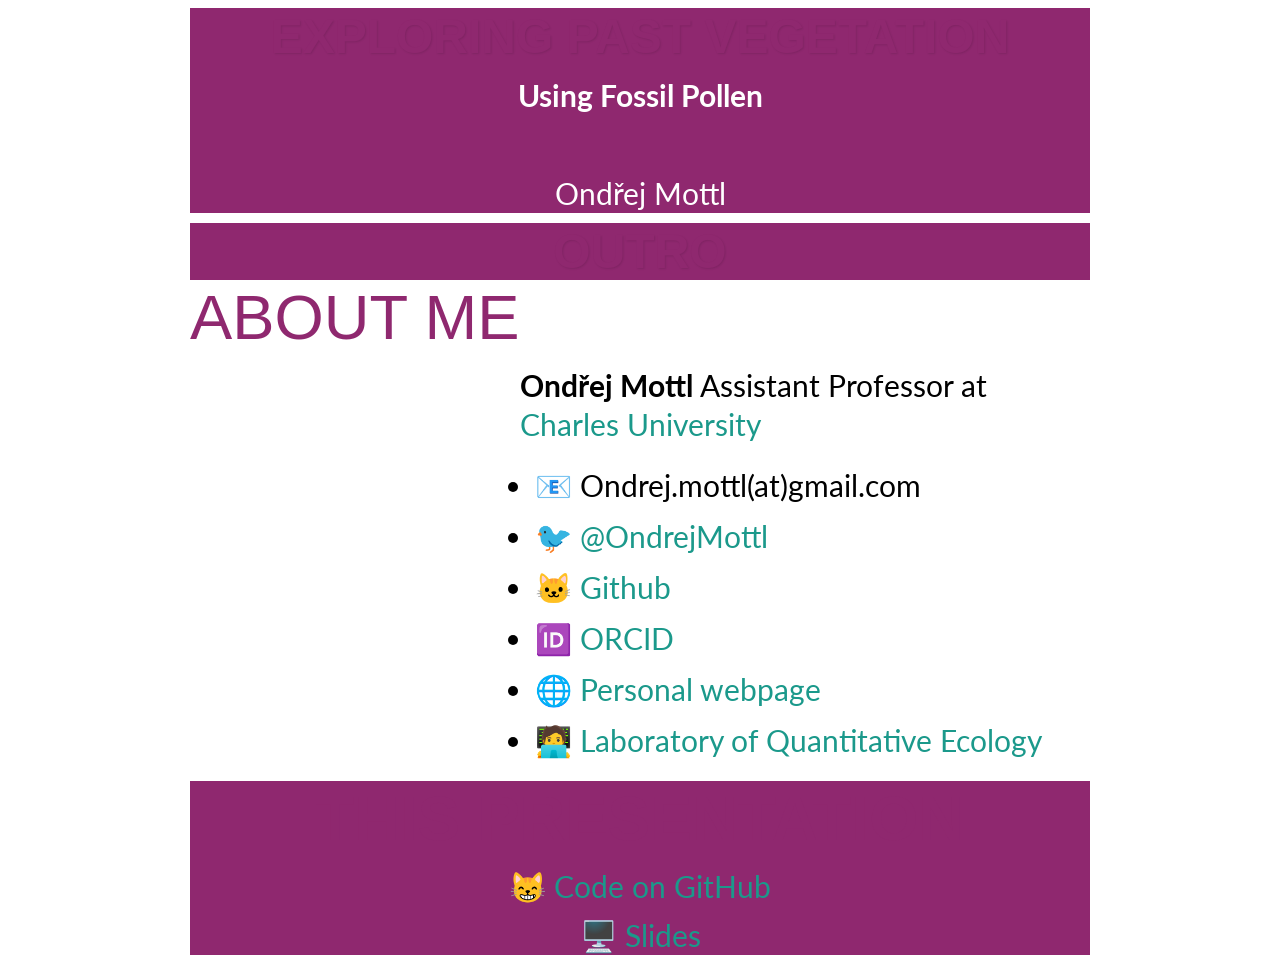
==== commit b8395f2c: "Presentation: add name and delete redunndat content" ====
--- a/docs/index.html
+++ b/docs/index.html
@@ -28,71 +28,6 @@
       margin: 0 0.8em 0.2em -1em; /* quarto-specific, see https://github.com/quarto-dev/quarto-cli/issues/4556 */ 
       vertical-align: middle;
     }
-    /* CSS for syntax highlighting */
-    pre > code.sourceCode { white-space: pre; position: relative; }
-    pre > code.sourceCode > span { line-height: 1.25; }
-    pre > code.sourceCode > span:empty { height: 1.2em; }
-    .sourceCode { overflow: visible; }
-    code.sourceCode > span { color: inherit; text-decoration: inherit; }
-    div.sourceCode { margin: 1em 0; }
-    pre.sourceCode { margin: 0; }
-    @media screen {
-    div.sourceCode { overflow: auto; }
-    }
-    @media print {
-    pre > code.sourceCode { white-space: pre-wrap; }
-    pre > code.sourceCode > span { text-indent: -5em; padding-left: 5em; }
-    }
-    pre.numberSource code
-      { counter-reset: source-line 0; }
-    pre.numberSource code > span
-      { position: relative; left: -4em; counter-increment: source-line; }
-    pre.numberSource code > span > a:first-child::before
-      { content: counter(source-line);
-        position: relative; left: -1em; text-align: right; vertical-align: baseline;
-        border: none; display: inline-block;
-        -webkit-touch-callout: none; -webkit-user-select: none;
-        -khtml-user-select: none; -moz-user-select: none;
-        -ms-user-select: none; user-select: none;
-        padding: 0 4px; width: 4em;
-        color: #aaaaaa;
-      }
-    pre.numberSource { margin-left: 3em; border-left: 1px solid #aaaaaa;  padding-left: 4px; }
-    div.sourceCode
-      { color: #003b4f; background-color: #f1f3f5; }
-    @media screen {
-    pre > code.sourceCode > span > a:first-child::before { text-decoration: underline; }
-    }
-    code span { color: #003b4f; } /* Normal */
-    code span.al { color: #ad0000; } /* Alert */
-    code span.an { color: #5e5e5e; } /* Annotation */
-    code span.at { color: #657422; } /* Attribute */
-    code span.bn { color: #ad0000; } /* BaseN */
-    code span.bu { } /* BuiltIn */
-    code span.cf { color: #003b4f; } /* ControlFlow */
-    code span.ch { color: #20794d; } /* Char */
-    code span.cn { color: #8f5902; } /* Constant */
-    code span.co { color: #5e5e5e; } /* Comment */
-    code span.cv { color: #5e5e5e; font-style: italic; } /* CommentVar */
-    code span.do { color: #5e5e5e; font-style: italic; } /* Documentation */
-    code span.dt { color: #ad0000; } /* DataType */
-    code span.dv { color: #ad0000; } /* DecVal */
-    code span.er { color: #ad0000; } /* Error */
-    code span.ex { } /* Extension */
-    code span.fl { color: #ad0000; } /* Float */
-    code span.fu { color: #4758ab; } /* Function */
-    code span.im { color: #00769e; } /* Import */
-    code span.in { color: #5e5e5e; } /* Information */
-    code span.kw { color: #003b4f; } /* Keyword */
-    code span.op { color: #5e5e5e; } /* Operator */
-    code span.ot { color: #003b4f; } /* Other */
-    code span.pp { color: #ad0000; } /* Preprocessor */
-    code span.sc { color: #5e5e5e; } /* SpecialChar */
-    code span.ss { color: #20794d; } /* SpecialString */
-    code span.st { color: #20794d; } /* String */
-    code span.va { color: #111111; } /* Variable */
-    code span.vs { color: #20794d; } /* VerbatimString */
-    code span.wa { color: #5e5e5e; font-style: italic; } /* Warning */
   </style>
   <link rel="stylesheet" href="presentation_files/libs/revealjs/dist/theme/quarto.css">
   <link href="presentation_files/libs/revealjs/plugin/quarto-line-highlight/line-highlight.css" rel="stylesheet">
@@ -386,1017 +321,73 @@
       margin-right: 0; 
     }
   </style>
-  <link href="presentation_files/libs/htmltools-fill/fill.css" rel="stylesheet">
-  <script src="presentation_files/libs/htmlwidgets/htmlwidgets.js"></script>
-  <script src="presentation_files/libs/jquery/jquery-3.6.0.min.js"></script>
-  <link href="presentation_files/libs/leaflet/leaflet.css" rel="stylesheet">
-  <script src="presentation_files/libs/leaflet/leaflet.js"></script>
-  <link href="presentation_files/libs/leafletfix/leafletfix.css" rel="stylesheet">
-  <script src="presentation_files/libs/proj4/proj4.min.js"></script>
-  <script src="presentation_files/libs/Proj4Leaflet/proj4leaflet.js"></script>
-  <link href="presentation_files/libs/rstudio_leaflet/rstudio_leaflet.css" rel="stylesheet">
-  <script src="presentation_files/libs/leaflet-binding/leaflet.js"></script>
-  <link href="presentation_files/libs/countdown/countdown.css" rel="stylesheet">
-  <script src="presentation_files/libs/countdown/countdown.js"></script>
 </head>
 <body class="quarto-light">
   <div class="reveal">
     <div class="slides">
 
 
+<section id="exploring-past-vegetation" class="title-slide slide level1 title center">
+<h1><span class="bold r-fit-text">Exploring Past Vegetation</span></h1>
+<p><span class="bold">Using Fossil Pollen</span></p>
+<p><br></p>
+<p>Ondřej Mottl</p>
+</section>
+
 <section>
-<section id="presentation-title" class="title-slide slide level1 title center">
-<h1><span class="bold r-fit-text">Presentation title</span></h1>
-<p>Author name</p>
+<section id="outro" class="title-slide slide level1 title center">
+<h1><span class="bold r-fit-text">Outro</span></h1>
+
 </section>
-<section id="hello-there" class="slide level2">
-<h2>Hello, There</h2>
-<p>This presentation will show you examples of what you can do with Quarto and <a href="https://revealjs.com">Reveal.js</a>, including:</p>
-<ul>
-<li>Presenting text and code</li>
-<li>Including figures</li>
-<li>Including computations in slide output</li>
-<li>Fancy transitions and animations</li>
-</ul>
-<p>…and much more</p>
-</section></section>
-<section>
-<section id="section-slide" class="title-slide slide level1 subtitle center">
-<h1><span class="bold r-fit-text">Section Slide</span></h1>
-<p>This slide is using the <code>.subtitle</code> class change the background color toS use the <code>$headingColor</code>.</p>
-</section>
-<section id="incremental-lists" class="slide level2">
-<h2>Incremental Lists</h2>
-<p>Lists can optionally be displayed incrementally:</p>
-<div>
-<ul>
-<li class="fragment">First item</li>
-<li class="fragment">Second item</li>
-<li class="fragment">Third item</li>
-</ul>
-</div>
-<div class="fragment">
-<p><br> Insert pauses to make other types of content display incrementally.</p>
-<div class="footer">
-<p>Learn more: <a href="https://quarto.org/docs/presentations/revealjs/#incremental-lists">Incremental Lists</a></p>
-</div>
-</div>
-</section>
-<section id="fragments" class="slide level2">
-<h2>Fragments</h2>
-<p>Incremental text display and animation with fragments:</p>
-<p><br></p>
-<div class="fragment fade-in">
-<p>Fade in</p>
-</div>
-<div class="fragment fade-up">
-<p>Slide up while fading in</p>
-</div>
-<div class="fragment fade-left">
-<p>Slide left while fading in</p>
-</div>
-<div class="fragment fade-in-then-semi-out">
-<p>Fade in then semi out</p>
-</div>
-<div class="fragment">
-<div class="fragment">
-<p><span class="strike">Strike</span></p>
-</div>
-<div class="fragment">
-<p><span class="text-color-highlight-secondary">Highlight by color</span></p>
-</div>
-<div class="footer">
-<p>Learn more: <a href="https://quarto.org/docs/presentations/revealjs/advanced.html#fragments">Fragments</a></p>
-</div>
-</div>
-</section>
-<section id="column-layout" class="slide level2">
-<h2>Column Layout</h2>
-<p>Arrange content into columns of varying widths:</p>
+<section id="about-me" class="slide level2">
+<h2>About me</h2>
 <div class="columns">
-<div class="column" style="width:35%;">
-<h4 id="motor-trend-car-road-tests">Motor Trend Car Road Tests</h4>
-<p>The data was extracted from the 1974 Motor Trend US magazine, and comprises fuel consumption and 10 aspects of automobile design and performance for 32 automobiles.</p>
-</div><div class="column" style="width:3%;">
-
-</div><div class="column" style="width:62%;">
-<div class="cell" data-layout-align="center">
-<div class="cell-output-display">
-<table>
-<thead>
-<tr class="header">
-<th style="text-align: left;"></th>
-<th style="text-align: right;">mpg</th>
-<th style="text-align: right;">cyl</th>
-<th style="text-align: right;">disp</th>
-<th style="text-align: right;">hp</th>
-<th style="text-align: right;">wt</th>
-</tr>
-</thead>
-<tbody>
-<tr class="odd">
-<td style="text-align: left;">Mazda RX4</td>
-<td style="text-align: right;">21.0</td>
-<td style="text-align: right;">6</td>
-<td style="text-align: right;">160</td>
-<td style="text-align: right;">110</td>
-<td style="text-align: right;">2.620</td>
-</tr>
-<tr class="even">
-<td style="text-align: left;">Mazda RX4 Wag</td>
-<td style="text-align: right;">21.0</td>
-<td style="text-align: right;">6</td>
-<td style="text-align: right;">160</td>
-<td style="text-align: right;">110</td>
-<td style="text-align: right;">2.875</td>
-</tr>
-<tr class="odd">
-<td style="text-align: left;">Datsun 710</td>
-<td style="text-align: right;">22.8</td>
-<td style="text-align: right;">4</td>
-<td style="text-align: right;">108</td>
-<td style="text-align: right;">93</td>
-<td style="text-align: right;">2.320</td>
-</tr>
-<tr class="even">
-<td style="text-align: left;">Hornet 4 Drive</td>
-<td style="text-align: right;">21.4</td>
-<td style="text-align: right;">6</td>
-<td style="text-align: right;">258</td>
-<td style="text-align: right;">110</td>
-<td style="text-align: right;">3.215</td>
-</tr>
-<tr class="odd">
-<td style="text-align: left;">Hornet Sportabout</td>
-<td style="text-align: right;">18.7</td>
-<td style="text-align: right;">8</td>
-<td style="text-align: right;">360</td>
-<td style="text-align: right;">175</td>
-<td style="text-align: right;">3.440</td>
-</tr>
-<tr class="even">
-<td style="text-align: left;">Valiant</td>
-<td style="text-align: right;">18.1</td>
-<td style="text-align: right;">6</td>
-<td style="text-align: right;">225</td>
-<td style="text-align: right;">105</td>
-<td style="text-align: right;">3.460</td>
-</tr>
-</tbody>
-</table>
-</div>
-</div>
-</div>
-</div>
-<div class="footer">
-<p>Learn more: <a href="https://quarto.org/docs/presentations/revealjs/#multiple-columns">Multiple Columns</a></p>
-</div>
-</section></section>
-<section>
-<section id="code" class="title-slide slide level1 title center">
-<h1><span class="bold r-fit-text">Code</span></h1>
-
-</section>
-<section id="pretty-code" class="slide level2" data-auto-animate="true">
-<h2 data-id="quarto-animate-title">Pretty Code</h2>
-<ul>
-<li>Over 20 syntax highlighting themes available</li>
-<li>Default theme optimized for accessibility</li>
-</ul>
-<div class="sourceCode" id="cb1"><pre class="sourceCode numberSource r number-lines code-with-copy" data-id="quarto-animate-code"><code class="sourceCode r hljs"><span id="cb1-1" class="hljs-ln-code"><a href=""></a><span class="co"># Define a server for the Shiny app</span></span>
-<span id="cb1-2" class="hljs-ln-code"><a href=""></a><span class="cf">function</span>(input, output) {</span>
-<span id="cb1-3" class="hljs-ln-code"><a href=""></a>  </span>
-<span id="cb1-4" class="hljs-ln-code"><a href=""></a>  <span class="co"># Fill in the spot we created for a plot</span></span>
-<span id="cb1-5" class="hljs-ln-code"><a href=""></a>  output<span class="sc">$</span>phonePlot <span class="ot">&lt;-</span> <span class="fu">renderPlot</span>({</span>
-<span id="cb1-6" class="hljs-ln-code"><a href=""></a>    <span class="co"># Render a barplot</span></span>
-<span id="cb1-7" class="hljs-ln-code"><a href=""></a>  })</span>
-<span id="cb1-8" class="hljs-ln-code"><a href=""></a>}</span></code><button title="Copy to Clipboard" class="code-copy-button"><i class="bi"></i></button></pre></div>
-<div class="footer">
-<p>Learn more: <a href="https://quarto.org/docs/output-formats/html-code.html#highlighting">Syntax Highlighting</a></p>
-</div>
-</section>
-<section id="code-animations" class="slide level2" data-auto-animate="true">
-<h2 data-id="quarto-animate-title">Code Animations</h2>
-<ul>
-<li>Over 20 syntax highlighting themes available</li>
-<li>Default theme optimized for accessibility</li>
-</ul>
-<div class="sourceCode" id="cb2"><pre class="sourceCode numberSource r number-lines code-with-copy" data-id="quarto-animate-code"><code class="sourceCode r hljs"><span id="cb2-1" class="hljs-ln-code"><a href=""></a><span class="co"># Define a server for the Shiny app</span></span>
-<span id="cb2-2" class="hljs-ln-code"><a href=""></a><span class="cf">function</span>(input, output) {</span>
-<span id="cb2-3" class="hljs-ln-code"><a href=""></a>  </span>
-<span id="cb2-4" class="hljs-ln-code"><a href=""></a>  <span class="co"># Fill in the spot we created for a plot</span></span>
-<span id="cb2-5" class="hljs-ln-code"><a href=""></a>  output<span class="sc">$</span>phonePlot <span class="ot">&lt;-</span> <span class="fu">renderPlot</span>({</span>
-<span id="cb2-6" class="hljs-ln-code"><a href=""></a>    <span class="co"># Render a barplot</span></span>
-<span id="cb2-7" class="hljs-ln-code"><a href=""></a>    <span class="fu">barplot</span>(WorldPhones[,input<span class="sc">$</span>region]<span class="sc">*</span><span class="dv">1000</span>, </span>
-<span id="cb2-8" class="hljs-ln-code"><a href=""></a>            <span class="at">main=</span>input<span class="sc">$</span>region,</span>
-<span id="cb2-9" class="hljs-ln-code"><a href=""></a>            <span class="at">ylab=</span><span class="st">"Number of Telephones"</span>,</span>
-<span id="cb2-10" class="hljs-ln-code"><a href=""></a>            <span class="at">xlab=</span><span class="st">"Year"</span>)</span>
-<span id="cb2-11" class="hljs-ln-code"><a href=""></a>  })</span>
-<span id="cb2-12" class="hljs-ln-code"><a href=""></a>}</span></code><button title="Copy to Clipboard" class="code-copy-button"><i class="bi"></i></button></pre></div>
-<div class="footer">
-<p>Learn more: <a href="https://quarto.org/docs/presentations/revealjs/advanced.html#code-animations">Code Animations</a></p>
-</div>
-</section>
-<section id="line-highlighting" class="slide level2">
-<h2>Line Highlighting</h2>
-<ul>
-<li>Highlight specific lines for emphasis</li>
-<li>Incrementally highlight additional lines</li>
-</ul>
-<div class="sourceCode" id="cb3" data-code-line-numbers="4-5|7|10"><pre class="sourceCode numberSource python number-lines code-with-copy"><code class="sourceCode python"><span id="cb3-1"><a href=""></a><span class="im">import</span> numpy <span class="im">as</span> np</span>
-<span id="cb3-2"><a href=""></a><span class="im">import</span> matplotlib.pyplot <span class="im">as</span> plt</span>
-<span id="cb3-3"><a href=""></a></span>
-<span id="cb3-4"><a href=""></a>r <span class="op">=</span> np.arange(<span class="dv">0</span>, <span class="dv">2</span>, <span class="fl">0.01</span>)</span>
-<span id="cb3-5"><a href=""></a>theta <span class="op">=</span> <span class="dv">2</span> <span class="op">*</span> np.pi <span class="op">*</span> r</span>
-<span id="cb3-6"><a href=""></a>fig, ax <span class="op">=</span> plt.subplots(subplot_kw<span class="op">=</span>{<span class="st">'projection'</span>: <span class="st">'polar'</span>})</span>
-<span id="cb3-7"><a href=""></a>ax.plot(theta, r)</span>
-<span id="cb3-8"><a href=""></a>ax.set_rticks([<span class="fl">0.5</span>, <span class="dv">1</span>, <span class="fl">1.5</span>, <span class="dv">2</span>])</span>
-<span id="cb3-9"><a href=""></a>ax.grid(<span class="va">True</span>)</span>
-<span id="cb3-10"><a href=""></a>plt.show()</span></code><button title="Copy to Clipboard" class="code-copy-button"><i class="bi"></i></button></pre></div>
-<div class="footer">
-<p>Learn more: <a href="https://quarto.org/docs/presentations/revealjs/#line-highlighting">Line Highlighting</a></p>
-</div>
-</section>
-<section id="executable-code" class="slide level2">
-<h2>Executable Code</h2>
-<div class="cell" data-layout-align="center">
-<div class="sourceCode cell-code" id="cb4"><pre class="sourceCode numberSource r number-lines code-with-copy"><code class="sourceCode r"><span id="cb4-1"><a href=""></a><span class="fu">library</span>(ggplot2)</span>
-<span id="cb4-2"><a href=""></a><span class="fu">ggplot</span>(mtcars, <span class="fu">aes</span>(hp, mpg, <span class="at">color =</span> am)) <span class="sc">+</span></span>
-<span id="cb4-3"><a href=""></a>  <span class="fu">geom_point</span>() <span class="sc">+</span></span>
-<span id="cb4-4"><a href=""></a>  <span class="fu">geom_smooth</span>(<span class="at">formula =</span> y <span class="sc">~</span> x, <span class="at">method =</span> <span class="st">"loess"</span>)</span></code><button title="Copy to Clipboard" class="code-copy-button"><i class="bi"></i></button></pre></div>
-
-</div>
-<img data-src="presentation_files/figure-revealjs/unnamed-chunk-3-1.png" class="quarto-figure quarto-figure-center r-stretch" style="width:100.0%"><div class="footer">
-<p>Learn more: <a href="https://quarto.org/docs/presentations/revealjs/#executable-code">Executable Code</a></p>
-</div>
-</section></section>
-<section>
-<section id="images" class="title-slide slide level1 title center">
-<h1><span class="bold r-fit-text">Images</span></h1>
-
-</section>
-<section id="simple-image" class="slide level2">
-<h2>Simple image</h2>
-
-<img data-src="https://raw.githubusercontent.com/quarto-dev/quarto-web/main/docs/presentations/revealjs/demo/mini/images/kitten-300-200.jpeg" class="quarto-figure quarto-figure-center r-stretch" style="width:100.0%"><div class="footer">
-<p>Images can be included in slides using <code>knitr::include_graphics()</code></p>
-</div>
-</section>
-<section id="media-backgrounds" class="slide level2" data-background-image="https://raw.githubusercontent.com/quarto-dev/quarto-web/main/docs/presentations/revealjs/demo/images/milky-way.jpeg">
-<h2>Media Backgrounds</h2>
-<div class="text-color-secondary">
-<p>You can also use the following as a slide background:</p>
-<ul>
-<li><p>An image: <span class="text-color-highlight-tertiary">background-image</span></p></li>
-<li><p>A video: <span class="text-color-highlight-tertiary">background-video</span></p></li>
-<li><p>An iframe: <span class="text-color-highlight-tertiary">background-iframe</span></p></li>
-</ul>
-</div>
-<div class="footer">
-<p>Learn more: <a href="https://quarto.org/docs/presentations/revealjs/#image-backgrounds">Media Backgrounds</a></p>
-</div>
-</section>
-<section id="absolute-position" class="slide level2">
-<h2>Absolute Position</h2>
-<p>Position images or other elements at precise locations</p>
-<p><img data-src="https://raw.githubusercontent.com/quarto-dev/quarto-web/main/docs/presentations/revealjs/demo/mini/images/kitten-400-350.jpeg" class="absolute" style="top: 170px; left: 30px; width: 400px; height: 400px; "></p>
-<p><img data-src="https://raw.githubusercontent.com/quarto-dev/quarto-web/main/docs/presentations/revealjs/demo/mini/images/kitten-450-250.jpeg" class="absolute fragment" style="top: 150px; right: 80px; width: 450px; "></p>
-<p><img data-src="https://raw.githubusercontent.com/quarto-dev/quarto-web/main/docs/presentations/revealjs/demo/mini/images/kitten-300-200.jpeg" class="absolute fragment" style="bottom: 110px; right: 130px; width: 300px; "></p>
-<div class="footer">
-<p>Learn more: <a href="https://quarto.org/docs/presentations/revealjs/advanced.html#absolute-position">Absolute Position</a></p>
-</div>
-</section></section>
-<section>
-<section id="advanced-functions" class="title-slide slide level1 title center">
-<h1><span class="bold r-fit-text">Advanced functions</span></h1>
-
-</section>
-<section id="auto-animate" class="slide level2" data-auto-animate="true" data-auto-animate-easing="ease-in-out">
-<h2 data-id="quarto-animate-title">Auto-Animate</h2>
-<p>Automatically animate matching elements across slides with Auto-Animate.</p>
-<div class="r-hstack">
-<div data-id="box1" data-auto-animate-delay="0" style="background: #2780e3; width: 200px; height: 150px; margin: 10px;">
-
-</div>
-<div data-id="box2" data-auto-animate-delay="0.1" style="background: #3fb618; width: 200px; height: 150px; margin: 10px;">
-
-</div>
-<div data-id="box3" data-auto-animate-delay="0.2" style="background: #e83e8c; width: 200px; height: 150px; margin: 10px;">
-
-</div>
-</div>
-<div class="footer">
-<p>Learn more: <a href="https://quarto.org/docs/presentations/revealjs/advanced.html#auto-animate">Auto-Animate</a></p>
-</div>
-</section>
-<section id="auto-animate-1" class="slide level2" data-auto-animate="true" data-auto-animate-easing="ease-in-out">
-<h2 data-id="quarto-animate-title">Auto-Animate</h2>
-<p>Automatically animate matching elements across slides with Auto-Animate.</p>
-<div class="r-stack">
-<div data-id="box1" style="background: #2780e3; width: 350px; height: 350px; border-radius: 200px;">
-
-</div>
-<div data-id="box2" style="background: #3fb618; width: 250px; height: 250px; border-radius: 200px;">
-
-</div>
-<div data-id="box3" style="background: #e83e8c; width: 150px; height: 150px; border-radius: 200px;">
-
-</div>
-</div>
-<div class="footer">
-<p>Learn more: <a href="https://quarto.org/docs/presentations/revealjs/advanced.html#auto-animate">Auto-Animate</a></p>
-</div>
-</section>
-<section id="tabsets" class="slide level2 smaller scrollable" data-transition="slide">
-<h2>Tabsets</h2>
-<div class="panel-tabset">
-<ul id="tabset-1" class="panel-tabset-tabby"><li><a data-tabby-default="" href="#tabset-1-1">Plot</a></li><li><a href="#tabset-1-2">Data</a></li></ul>
-<div class="tab-content">
-<div id="tabset-1-1">
+<div class="column" style="width:25%;">
 <div class="cell" data-layout-align="center">
 <div class="cell-output-display">
 <div class="quarto-figure quarto-figure-center">
 <figure>
-<p><img data-src="presentation_files/figure-revealjs/unnamed-chunk-5-1.png" class="quarto-figure quarto-figure-center" style="width:100.0%"></p>
+<p><img data-src="../docs/Materials/Ondrej_Mottl-transparent-shadow.png" class="quarto-figure quarto-figure-center" style="width:100.0%"></p>
 </figure>
 </div>
 </div>
 </div>
-</div>
-<div id="tabset-1-2">
 <div class="cell" data-layout-align="center">
 <div class="cell-output-display">
-<table style="width:100%;">
-<colgroup>
-<col style="width: 27%">
-<col style="width: 6%">
-<col style="width: 5%">
-<col style="width: 8%">
-<col style="width: 5%">
-<col style="width: 6%">
-<col style="width: 8%">
-<col style="width: 8%">
-<col style="width: 4%">
-<col style="width: 4%">
-<col style="width: 6%">
-<col style="width: 6%">
-</colgroup>
-<thead>
-<tr class="header">
-<th style="text-align: left;"></th>
-<th style="text-align: right;">mpg</th>
-<th style="text-align: right;">cyl</th>
-<th style="text-align: right;">disp</th>
-<th style="text-align: right;">hp</th>
-<th style="text-align: right;">drat</th>
-<th style="text-align: right;">wt</th>
-<th style="text-align: right;">qsec</th>
-<th style="text-align: right;">vs</th>
-<th style="text-align: right;">am</th>
-<th style="text-align: right;">gear</th>
-<th style="text-align: right;">carb</th>
-</tr>
-</thead>
-<tbody>
-<tr class="odd">
-<td style="text-align: left;">Mazda RX4</td>
-<td style="text-align: right;">21.0</td>
-<td style="text-align: right;">6</td>
-<td style="text-align: right;">160.0</td>
-<td style="text-align: right;">110</td>
-<td style="text-align: right;">3.90</td>
-<td style="text-align: right;">2.620</td>
-<td style="text-align: right;">16.46</td>
-<td style="text-align: right;">0</td>
-<td style="text-align: right;">1</td>
-<td style="text-align: right;">4</td>
-<td style="text-align: right;">4</td>
-</tr>
-<tr class="even">
-<td style="text-align: left;">Mazda RX4 Wag</td>
-<td style="text-align: right;">21.0</td>
-<td style="text-align: right;">6</td>
-<td style="text-align: right;">160.0</td>
-<td style="text-align: right;">110</td>
-<td style="text-align: right;">3.90</td>
-<td style="text-align: right;">2.875</td>
-<td style="text-align: right;">17.02</td>
-<td style="text-align: right;">0</td>
-<td style="text-align: right;">1</td>
-<td style="text-align: right;">4</td>
-<td style="text-align: right;">4</td>
-</tr>
-<tr class="odd">
-<td style="text-align: left;">Datsun 710</td>
-<td style="text-align: right;">22.8</td>
-<td style="text-align: right;">4</td>
-<td style="text-align: right;">108.0</td>
-<td style="text-align: right;">93</td>
-<td style="text-align: right;">3.85</td>
-<td style="text-align: right;">2.320</td>
-<td style="text-align: right;">18.61</td>
-<td style="text-align: right;">1</td>
-<td style="text-align: right;">1</td>
-<td style="text-align: right;">4</td>
-<td style="text-align: right;">1</td>
-</tr>
-<tr class="even">
-<td style="text-align: left;">Hornet 4 Drive</td>
-<td style="text-align: right;">21.4</td>
-<td style="text-align: right;">6</td>
-<td style="text-align: right;">258.0</td>
-<td style="text-align: right;">110</td>
-<td style="text-align: right;">3.08</td>
-<td style="text-align: right;">3.215</td>
-<td style="text-align: right;">19.44</td>
-<td style="text-align: right;">1</td>
-<td style="text-align: right;">0</td>
-<td style="text-align: right;">3</td>
-<td style="text-align: right;">1</td>
-</tr>
-<tr class="odd">
-<td style="text-align: left;">Hornet Sportabout</td>
-<td style="text-align: right;">18.7</td>
-<td style="text-align: right;">8</td>
-<td style="text-align: right;">360.0</td>
-<td style="text-align: right;">175</td>
-<td style="text-align: right;">3.15</td>
-<td style="text-align: right;">3.440</td>
-<td style="text-align: right;">17.02</td>
-<td style="text-align: right;">0</td>
-<td style="text-align: right;">0</td>
-<td style="text-align: right;">3</td>
-<td style="text-align: right;">2</td>
-</tr>
-<tr class="even">
-<td style="text-align: left;">Valiant</td>
-<td style="text-align: right;">18.1</td>
-<td style="text-align: right;">6</td>
-<td style="text-align: right;">225.0</td>
-<td style="text-align: right;">105</td>
-<td style="text-align: right;">2.76</td>
-<td style="text-align: right;">3.460</td>
-<td style="text-align: right;">20.22</td>
-<td style="text-align: right;">1</td>
-<td style="text-align: right;">0</td>
-<td style="text-align: right;">3</td>
-<td style="text-align: right;">1</td>
-</tr>
-<tr class="odd">
-<td style="text-align: left;">Duster 360</td>
-<td style="text-align: right;">14.3</td>
-<td style="text-align: right;">8</td>
-<td style="text-align: right;">360.0</td>
-<td style="text-align: right;">245</td>
-<td style="text-align: right;">3.21</td>
-<td style="text-align: right;">3.570</td>
-<td style="text-align: right;">15.84</td>
-<td style="text-align: right;">0</td>
-<td style="text-align: right;">0</td>
-<td style="text-align: right;">3</td>
-<td style="text-align: right;">4</td>
-</tr>
-<tr class="even">
-<td style="text-align: left;">Merc 240D</td>
-<td style="text-align: right;">24.4</td>
-<td style="text-align: right;">4</td>
-<td style="text-align: right;">146.7</td>
-<td style="text-align: right;">62</td>
-<td style="text-align: right;">3.69</td>
-<td style="text-align: right;">3.190</td>
-<td style="text-align: right;">20.00</td>
-<td style="text-align: right;">1</td>
-<td style="text-align: right;">0</td>
-<td style="text-align: right;">4</td>
-<td style="text-align: right;">2</td>
-</tr>
-<tr class="odd">
-<td style="text-align: left;">Merc 230</td>
-<td style="text-align: right;">22.8</td>
-<td style="text-align: right;">4</td>
-<td style="text-align: right;">140.8</td>
-<td style="text-align: right;">95</td>
-<td style="text-align: right;">3.92</td>
-<td style="text-align: right;">3.150</td>
-<td style="text-align: right;">22.90</td>
-<td style="text-align: right;">1</td>
-<td style="text-align: right;">0</td>
-<td style="text-align: right;">4</td>
-<td style="text-align: right;">2</td>
-</tr>
-<tr class="even">
-<td style="text-align: left;">Merc 280</td>
-<td style="text-align: right;">19.2</td>
-<td style="text-align: right;">6</td>
-<td style="text-align: right;">167.6</td>
-<td style="text-align: right;">123</td>
-<td style="text-align: right;">3.92</td>
-<td style="text-align: right;">3.440</td>
-<td style="text-align: right;">18.30</td>
-<td style="text-align: right;">1</td>
-<td style="text-align: right;">0</td>
-<td style="text-align: right;">4</td>
-<td style="text-align: right;">4</td>
-</tr>
-<tr class="odd">
-<td style="text-align: left;">Merc 280C</td>
-<td style="text-align: right;">17.8</td>
-<td style="text-align: right;">6</td>
-<td style="text-align: right;">167.6</td>
-<td style="text-align: right;">123</td>
-<td style="text-align: right;">3.92</td>
-<td style="text-align: right;">3.440</td>
-<td style="text-align: right;">18.90</td>
-<td style="text-align: right;">1</td>
-<td style="text-align: right;">0</td>
-<td style="text-align: right;">4</td>
-<td style="text-align: right;">4</td>
-</tr>
-<tr class="even">
-<td style="text-align: left;">Merc 450SE</td>
-<td style="text-align: right;">16.4</td>
-<td style="text-align: right;">8</td>
-<td style="text-align: right;">275.8</td>
-<td style="text-align: right;">180</td>
-<td style="text-align: right;">3.07</td>
-<td style="text-align: right;">4.070</td>
-<td style="text-align: right;">17.40</td>
-<td style="text-align: right;">0</td>
-<td style="text-align: right;">0</td>
-<td style="text-align: right;">3</td>
-<td style="text-align: right;">3</td>
-</tr>
-<tr class="odd">
-<td style="text-align: left;">Merc 450SL</td>
-<td style="text-align: right;">17.3</td>
-<td style="text-align: right;">8</td>
-<td style="text-align: right;">275.8</td>
-<td style="text-align: right;">180</td>
-<td style="text-align: right;">3.07</td>
-<td style="text-align: right;">3.730</td>
-<td style="text-align: right;">17.60</td>
-<td style="text-align: right;">0</td>
-<td style="text-align: right;">0</td>
-<td style="text-align: right;">3</td>
-<td style="text-align: right;">3</td>
-</tr>
-<tr class="even">
-<td style="text-align: left;">Merc 450SLC</td>
-<td style="text-align: right;">15.2</td>
-<td style="text-align: right;">8</td>
-<td style="text-align: right;">275.8</td>
-<td style="text-align: right;">180</td>
-<td style="text-align: right;">3.07</td>
-<td style="text-align: right;">3.780</td>
-<td style="text-align: right;">18.00</td>
-<td style="text-align: right;">0</td>
-<td style="text-align: right;">0</td>
-<td style="text-align: right;">3</td>
-<td style="text-align: right;">3</td>
-</tr>
-<tr class="odd">
-<td style="text-align: left;">Cadillac Fleetwood</td>
-<td style="text-align: right;">10.4</td>
-<td style="text-align: right;">8</td>
-<td style="text-align: right;">472.0</td>
-<td style="text-align: right;">205</td>
-<td style="text-align: right;">2.93</td>
-<td style="text-align: right;">5.250</td>
-<td style="text-align: right;">17.98</td>
-<td style="text-align: right;">0</td>
-<td style="text-align: right;">0</td>
-<td style="text-align: right;">3</td>
-<td style="text-align: right;">4</td>
-</tr>
-<tr class="even">
-<td style="text-align: left;">Lincoln Continental</td>
-<td style="text-align: right;">10.4</td>
-<td style="text-align: right;">8</td>
-<td style="text-align: right;">460.0</td>
-<td style="text-align: right;">215</td>
-<td style="text-align: right;">3.00</td>
-<td style="text-align: right;">5.424</td>
-<td style="text-align: right;">17.82</td>
-<td style="text-align: right;">0</td>
-<td style="text-align: right;">0</td>
-<td style="text-align: right;">3</td>
-<td style="text-align: right;">4</td>
-</tr>
-<tr class="odd">
-<td style="text-align: left;">Chrysler Imperial</td>
-<td style="text-align: right;">14.7</td>
-<td style="text-align: right;">8</td>
-<td style="text-align: right;">440.0</td>
-<td style="text-align: right;">230</td>
-<td style="text-align: right;">3.23</td>
-<td style="text-align: right;">5.345</td>
-<td style="text-align: right;">17.42</td>
-<td style="text-align: right;">0</td>
-<td style="text-align: right;">0</td>
-<td style="text-align: right;">3</td>
-<td style="text-align: right;">4</td>
-</tr>
-<tr class="even">
-<td style="text-align: left;">Fiat 128</td>
-<td style="text-align: right;">32.4</td>
-<td style="text-align: right;">4</td>
-<td style="text-align: right;">78.7</td>
-<td style="text-align: right;">66</td>
-<td style="text-align: right;">4.08</td>
-<td style="text-align: right;">2.200</td>
-<td style="text-align: right;">19.47</td>
-<td style="text-align: right;">1</td>
-<td style="text-align: right;">1</td>
-<td style="text-align: right;">4</td>
-<td style="text-align: right;">1</td>
-</tr>
-<tr class="odd">
-<td style="text-align: left;">Honda Civic</td>
-<td style="text-align: right;">30.4</td>
-<td style="text-align: right;">4</td>
-<td style="text-align: right;">75.7</td>
-<td style="text-align: right;">52</td>
-<td style="text-align: right;">4.93</td>
-<td style="text-align: right;">1.615</td>
-<td style="text-align: right;">18.52</td>
-<td style="text-align: right;">1</td>
-<td style="text-align: right;">1</td>
-<td style="text-align: right;">4</td>
-<td style="text-align: right;">2</td>
-</tr>
-<tr class="even">
-<td style="text-align: left;">Toyota Corolla</td>
-<td style="text-align: right;">33.9</td>
-<td style="text-align: right;">4</td>
-<td style="text-align: right;">71.1</td>
-<td style="text-align: right;">65</td>
-<td style="text-align: right;">4.22</td>
-<td style="text-align: right;">1.835</td>
-<td style="text-align: right;">19.90</td>
-<td style="text-align: right;">1</td>
-<td style="text-align: right;">1</td>
-<td style="text-align: right;">4</td>
-<td style="text-align: right;">1</td>
-</tr>
-<tr class="odd">
-<td style="text-align: left;">Toyota Corona</td>
-<td style="text-align: right;">21.5</td>
-<td style="text-align: right;">4</td>
-<td style="text-align: right;">120.1</td>
-<td style="text-align: right;">97</td>
-<td style="text-align: right;">3.70</td>
-<td style="text-align: right;">2.465</td>
-<td style="text-align: right;">20.01</td>
-<td style="text-align: right;">1</td>
-<td style="text-align: right;">0</td>
-<td style="text-align: right;">3</td>
-<td style="text-align: right;">1</td>
-</tr>
-<tr class="even">
-<td style="text-align: left;">Dodge Challenger</td>
-<td style="text-align: right;">15.5</td>
-<td style="text-align: right;">8</td>
-<td style="text-align: right;">318.0</td>
-<td style="text-align: right;">150</td>
-<td style="text-align: right;">2.76</td>
-<td style="text-align: right;">3.520</td>
-<td style="text-align: right;">16.87</td>
-<td style="text-align: right;">0</td>
-<td style="text-align: right;">0</td>
-<td style="text-align: right;">3</td>
-<td style="text-align: right;">2</td>
-</tr>
-<tr class="odd">
-<td style="text-align: left;">AMC Javelin</td>
-<td style="text-align: right;">15.2</td>
-<td style="text-align: right;">8</td>
-<td style="text-align: right;">304.0</td>
-<td style="text-align: right;">150</td>
-<td style="text-align: right;">3.15</td>
-<td style="text-align: right;">3.435</td>
-<td style="text-align: right;">17.30</td>
-<td style="text-align: right;">0</td>
-<td style="text-align: right;">0</td>
-<td style="text-align: right;">3</td>
-<td style="text-align: right;">2</td>
-</tr>
-<tr class="even">
-<td style="text-align: left;">Camaro Z28</td>
-<td style="text-align: right;">13.3</td>
-<td style="text-align: right;">8</td>
-<td style="text-align: right;">350.0</td>
-<td style="text-align: right;">245</td>
-<td style="text-align: right;">3.73</td>
-<td style="text-align: right;">3.840</td>
-<td style="text-align: right;">15.41</td>
-<td style="text-align: right;">0</td>
-<td style="text-align: right;">0</td>
-<td style="text-align: right;">3</td>
-<td style="text-align: right;">4</td>
-</tr>
-<tr class="odd">
-<td style="text-align: left;">Pontiac Firebird</td>
-<td style="text-align: right;">19.2</td>
-<td style="text-align: right;">8</td>
-<td style="text-align: right;">400.0</td>
-<td style="text-align: right;">175</td>
-<td style="text-align: right;">3.08</td>
-<td style="text-align: right;">3.845</td>
-<td style="text-align: right;">17.05</td>
-<td style="text-align: right;">0</td>
-<td style="text-align: right;">0</td>
-<td style="text-align: right;">3</td>
-<td style="text-align: right;">2</td>
-</tr>
-<tr class="even">
-<td style="text-align: left;">Fiat X1-9</td>
-<td style="text-align: right;">27.3</td>
-<td style="text-align: right;">4</td>
-<td style="text-align: right;">79.0</td>
-<td style="text-align: right;">66</td>
-<td style="text-align: right;">4.08</td>
-<td style="text-align: right;">1.935</td>
-<td style="text-align: right;">18.90</td>
-<td style="text-align: right;">1</td>
-<td style="text-align: right;">1</td>
-<td style="text-align: right;">4</td>
-<td style="text-align: right;">1</td>
-</tr>
-<tr class="odd">
-<td style="text-align: left;">Porsche 914-2</td>
-<td style="text-align: right;">26.0</td>
-<td style="text-align: right;">4</td>
-<td style="text-align: right;">120.3</td>
-<td style="text-align: right;">91</td>
-<td style="text-align: right;">4.43</td>
-<td style="text-align: right;">2.140</td>
-<td style="text-align: right;">16.70</td>
-<td style="text-align: right;">0</td>
-<td style="text-align: right;">1</td>
-<td style="text-align: right;">5</td>
-<td style="text-align: right;">2</td>
-</tr>
-<tr class="even">
-<td style="text-align: left;">Lotus Europa</td>
-<td style="text-align: right;">30.4</td>
-<td style="text-align: right;">4</td>
-<td style="text-align: right;">95.1</td>
-<td style="text-align: right;">113</td>
-<td style="text-align: right;">3.77</td>
-<td style="text-align: right;">1.513</td>
-<td style="text-align: right;">16.90</td>
-<td style="text-align: right;">1</td>
-<td style="text-align: right;">1</td>
-<td style="text-align: right;">5</td>
-<td style="text-align: right;">2</td>
-</tr>
-<tr class="odd">
-<td style="text-align: left;">Ford Pantera L</td>
-<td style="text-align: right;">15.8</td>
-<td style="text-align: right;">8</td>
-<td style="text-align: right;">351.0</td>
-<td style="text-align: right;">264</td>
-<td style="text-align: right;">4.22</td>
-<td style="text-align: right;">3.170</td>
-<td style="text-align: right;">14.50</td>
-<td style="text-align: right;">0</td>
-<td style="text-align: right;">1</td>
-<td style="text-align: right;">5</td>
-<td style="text-align: right;">4</td>
-</tr>
-<tr class="even">
-<td style="text-align: left;">Ferrari Dino</td>
-<td style="text-align: right;">19.7</td>
-<td style="text-align: right;">6</td>
-<td style="text-align: right;">145.0</td>
-<td style="text-align: right;">175</td>
-<td style="text-align: right;">3.62</td>
-<td style="text-align: right;">2.770</td>
-<td style="text-align: right;">15.50</td>
-<td style="text-align: right;">0</td>
-<td style="text-align: right;">1</td>
-<td style="text-align: right;">5</td>
-<td style="text-align: right;">6</td>
-</tr>
-<tr class="odd">
-<td style="text-align: left;">Maserati Bora</td>
-<td style="text-align: right;">15.0</td>
-<td style="text-align: right;">8</td>
-<td style="text-align: right;">301.0</td>
-<td style="text-align: right;">335</td>
-<td style="text-align: right;">3.54</td>
-<td style="text-align: right;">3.570</td>
-<td style="text-align: right;">14.60</td>
-<td style="text-align: right;">0</td>
-<td style="text-align: right;">1</td>
-<td style="text-align: right;">5</td>
-<td style="text-align: right;">8</td>
-</tr>
-<tr class="even">
-<td style="text-align: left;">Volvo 142E</td>
-<td style="text-align: right;">21.4</td>
-<td style="text-align: right;">4</td>
-<td style="text-align: right;">121.0</td>
-<td style="text-align: right;">109</td>
-<td style="text-align: right;">4.11</td>
-<td style="text-align: right;">2.780</td>
-<td style="text-align: right;">18.60</td>
-<td style="text-align: right;">1</td>
-<td style="text-align: right;">1</td>
-<td style="text-align: right;">4</td>
-<td style="text-align: right;">2</td>
-</tr>
-</tbody>
-</table>
-</div>
-</div>
-</div>
-</div>
-</div>
-<div class="footer">
-<p>Learn more: <a href="https://quarto.org/docs/presentations/revealjs/#tabsets">Tabsets</a></p>
+<div class="quarto-figure quarto-figure-center">
+<figure>
+<p><img data-src="../docs/Materials/qr_linktree.png" class="quarto-figure quarto-figure-center" style="width:100.0%"></p>
+</figure>
+</div>
+</div>
+</div>
+</div><div class="column" style="width:10%;">
+
+</div><div class="column" style="width:62%;">
+<p><span class="bold r-fit-text text-color-primary">Ondřej Mottl</span> Assistant Professor at <a href="https://cuni.cz/UK-1.html">Charles University</a> <br></p>
+<ul>
+<li>📧 Ondrej.mottl(at)gmail.com</li>
+<li>🐦 <a href="https://twitter.com/OndrejMottl"><span class="citation" data-cites="OndrejMottl">@OndrejMottl</span></a></li>
+<li>🐱 <a href="https://github.com/OndrejMottl">Github</a></li>
+<li>🆔 <a href="https://orcid.org/0000-0002-9796-5081">ORCID</a></li>
+<li>🌐 <a href="https://ondrejmottl.github.io/">Personal webpage</a></li>
+<li>🧑‍💻 <a href="https://ondrejmottl.github.io/lab/about_the_lab.html">Laboratory of Quantitative Ecology</a></li>
+</ul>
+</div>
 </div>
 </section>
-<section id="interactive-slides" class="slide level2 smaller" data-transition="slide">
-<h2>Interactive Slides</h2>
-<p>Include Jupyter widgets and htmlwidgets in your presentations</p>
-<div class="cell" data-layout-align="center">
-<div class="cell-output-display">
-<div class="leaflet html-widget html-fill-item" id="htmlwidget-c9317843b42b6d08104c" style="width:100%;height:480px;"></div>
-<script type="application/json" data-for="htmlwidget-c9317843b42b6d08104c">{"x":{"options":{"crs":{"crsClass":"L.CRS.EPSG3857","code":null,"proj4def":null,"projectedBounds":null,"options":{}}},"calls":[{"method":"addTiles","args":["https://{s}.tile.openstreetmap.org/{z}/{x}/{y}.png",null,null,{"minZoom":0,"maxZoom":18,"tileSize":256,"subdomains":"abc","errorTileUrl":"","tms":false,"noWrap":false,"zoomOffset":0,"zoomReverse":false,"opacity":1,"zIndex":1,"detectRetina":false,"attribution":"&copy; <a href=\"https://openstreetmap.org/copyright/\">OpenStreetMap<\/a>,  <a href=\"https://opendatacommons.org/licenses/odbl/\">ODbL<\/a>"}]},{"method":"addMarkers","args":[-36.852,174.768,null,null,null,{"interactive":true,"draggable":false,"keyboard":true,"title":"","alt":"","zIndexOffset":0,"opacity":1,"riseOnHover":false,"riseOffset":250},"The birthplace of R",null,null,null,null,{"interactive":false,"permanent":false,"direction":"auto","opacity":1,"offset":[0,0],"textsize":"10px","textOnly":false,"className":"","sticky":true},null]}],"limits":{"lat":[-36.852,-36.852],"lng":[174.768,174.768]}},"evals":[],"jsHooks":[]}</script>
-</div>
-</div>
-<div class="footer">
-<p>Learn more: <a href="https://quarto.org/docs/interactive/widgets/jupyter.html">Jupyter widgets</a>, <a href="https://quarto.org/docs/interactive/widgets/htmlwidgets.html">htmlwidgets</a></p>
-</div>
-</section>
-<section id="preview-links" class="slide level2">
-<h2>Preview Links</h2>
-<p>Navigate to hyperlinks without disrupting the flow of your presentation.</p>
-<p>Use the <code>preview-links</code> option to open links in an iframe on top of your slides. Try clicking the link below for a demonstration:</p>
-<div style="text-align: center; margin-top: 1em">
-<p><a href="https://matplotlib.org/" data-preview-link="true" style="text-align: center">Matplotlib: Visualization with Python</a></p>
-</div>
-<div class="footer">
-<p>Learn more: <a href="https://quarto.org/docs/presentations/revealjs/presenting.html#preview-links">Preview Links</a></p>
-</div>
-</section></section>
-<section>
-<section id="themes" class="title-slide slide level1 title center">
-<h1><span class="bold r-fit-text">Themes</span></h1>
-<p>Udpate the theme in <strong><code>custom_theme.scss</code></strong> file to change the look and feel of your presentation.</p>
-</section>
-<section id="color-palette" class="slide level2">
-<h2>Color palette</h2>
-<p>Fot this presnetation, default color palette is:.</p>
-
-<img data-src="color_palette.png" class="quarto-figure quarto-figure-center r-stretch" style="width:100.0%"></section>
-<section id="slide-backgrounds" class="slide level2 subtitle">
-<h2><span class="bold r-fit-text">Slide Backgrounds</span></h2>
-<p>Set the <code>$color-primary</code> and <code>$color-secondary</code> variables in the <code>custom_theme.scss</code> file to change the slide background colors.</p>
-<p>This slide is using the <code>.subtitle</code> class to adjust the text color.</p>
-<p>Different background transitions are available via the <code>background-transition</code> option.</p>
-</section>
-<section id="slide-transitions" class="slide level2 smaller">
-<h2>Slide Transitions</h2>
-<p>The next few slides will transition using the <code>slide</code> transition</p>
-<table>
-<colgroup>
-<col style="width: 14%">
-<col style="width: 85%">
-</colgroup>
-<thead>
-<tr class="header">
-<th>Transition</th>
-<th>Description</th>
-</tr>
-</thead>
-<tbody>
-<tr class="odd">
-<td><code>none</code></td>
-<td>No transition (default, switch instantly)</td>
-</tr>
-<tr class="even">
-<td><code>fade</code></td>
-<td>Cross fade</td>
-</tr>
-<tr class="odd">
-<td><code>slide</code></td>
-<td>Slide horizontally</td>
-</tr>
-<tr class="even">
-<td><code>convex</code></td>
-<td>Slide at a convex angle</td>
-</tr>
-<tr class="odd">
-<td><code>concave</code></td>
-<td>Slide at a concave angle</td>
-</tr>
-<tr class="even">
-<td><code>zoom</code></td>
-<td>Scale the incoming slide so it grows in from the center of the screen.</td>
-</tr>
-</tbody>
-</table>
-<div class="footer">
-<p>Learn more: <a href="https://quarto.org/docs/presentations/revealjs/advanced.html#slide-transitions">Slide Transitions</a></p>
-</div>
-</section></section>
-<section>
-<section id="presentation-tools" class="title-slide slide level1 title center">
-<h1><span class="bold r-fit-text">Presentation tools</span></h1>
-
-</section>
-<section id="easy-navigation" class="slide level2">
-<h2>Easy Navigation</h2>
-<div style="margin-bottom: 0.9em;">
-<p>Quickly jump to other parts of your presentation</p>
-</div>
-<div class="quarto-layout-panel" data-layout="[1, 20]">
-<div class="quarto-layout-row">
-<div class="quarto-layout-cell" style="flex-basis: 4.8%;justify-content: center;">
-<p><img data-src="https://raw.githubusercontent.com/quarto-dev/quarto-web/main/docs/presentations/revealjs/demo/images/presentation-menu.png" width="41"></p>
-</div>
-<div class="quarto-layout-cell" style="flex-basis: 95.2%;justify-content: flex-start;">
-<p>Toggle the slide menu with the menu button (bottom left of slide) to go to other slides and access presentation tools.</p>
-</div>
-</div>
-</div>
-<p>You can also press <code>m</code> to toggle the menu open and closed.</p>
-<div class="footer">
-<p>Learn more: <a href="https://quarto.org/docs/presentations/revealjs/presenting.html#navigation-menu">Navigation</a></p>
-</div>
-</section>
-<section id="chalkboard" class="slide level2" data-chalkboard-buttons="true">
-<h2>Chalkboard</h2>
-<div style="margin-bottom: 0.9em;">
-<p>Free form drawing and slide annotations</p>
-</div>
-<div class="quarto-layout-panel" data-layout="[1, 20]">
-<div class="quarto-layout-row">
-<div class="quarto-layout-cell" style="flex-basis: 4.8%;justify-content: center;">
-<p><img data-src="https://raw.githubusercontent.com/quarto-dev/quarto-web/main/docs/presentations/revealjs/demo/images/presentation-chalkboard.png" width="41"></p>
-</div>
-<div class="quarto-layout-cell" style="flex-basis: 95.2%;justify-content: flex-start;">
-<p>Use the chalkboard button at the bottom left of the slide to toggle the chalkboard.</p>
-</div>
-</div>
-</div>
-<div class="quarto-layout-panel" data-layout="[1, 20]">
-<div class="quarto-layout-row">
-<div class="quarto-layout-cell" style="flex-basis: 4.8%;justify-content: center;">
-<p><img data-src="https://raw.githubusercontent.com/quarto-dev/quarto-web/main/docs/presentations/revealjs/demo/images/presentation-notes-canvas.png" width="41"></p>
-</div>
-<div class="quarto-layout-cell" style="flex-basis: 95.2%;justify-content: flex-start;">
-<p>Use the notes canvas button at the bottom left of the slide to toggle drawing on top of the current slide.</p>
-</div>
-</div>
-</div>
-<p>You can also press <code>b</code> to toggle the chalkboard or <code>c</code> to toggle the notes canvas.</p>
-<div class="footer">
-<p>Learn more: <a href="https://quarto.org/docs/presentations/revealjs/presenting.html#chalkboard">Chalkboard</a></p>
-</div>
-</section>
-<section id="point-of-view" class="slide level2">
-<h2>Point of View</h2>
-<p>Press <code>o</code> to toggle overview mode:</p>
-
-<img data-src="https://raw.githubusercontent.com/quarto-dev/quarto-web/main/docs/presentations/revealjs/demo/images/overview-mode.png" class="border r-stretch"><p>Hold down the <code>Alt</code> key (or <code>Ctrl</code> in Linux) and click on any element to zoom towards it—try it now on this slide.</p>
-<div class="footer">
-<p>Learn more: <a href="https://quarto.org/docs/presentations/revealjs/presenting.html#overview-mode">Overview Mode</a>, <a href="https://quarto.org/docs/presentations/revealjs/presenting.html#slide-zoom">Slide Zoom</a></p>
-</div>
-</section>
-<section id="speaker-view" class="slide level2">
-<h2>Speaker View</h2>
-<p>Press <code>s</code> (or use the presentation menu) to open speaker view</p>
-
-<img data-src="https://raw.githubusercontent.com/quarto-dev/quarto-web/main/docs/presentations/revealjs/demo/images/speaker-view.png" class="quarto-figure quarto-figure-center r-stretch" style="border: 3px solid #dee2e6;" width="780"><div class="footer">
-<p>Learn more: <a href="https://quarto.org/docs/presentations/revealjs/presenting.html#speaker-view">Speaker View</a></p>
-</div>
-</section>
-<section id="exercise---example" class="slide level2 exercise textcenter">
-<h2><span class="r-fit-text">Exercise - example</span></h2>
+<section id="this-presentation" class="slide level2 title">
+<h2><span class="bold r-fit-text">This presentation</span></h2>
 <div class="r-fit-text">
-<p>(you can add countdown timer to the slide)</p>
-</div>
-<p></p><div class="countdown" id="timer_f6cdbb52" data-update-every="1" tabindex="0" style="right:0;bottom:0;"> <div class="countdown-controls"><button class="countdown-bump-down">−</button><button class="countdown-bump-up">+</button></div> <code class="countdown-time"><span class="countdown-digits minutes">05</span><span class="countdown-digits colon">:</span><span class="countdown-digits seconds">00</span></code> </div><p></p>
-</section></section>
-<section id="references" class="title-slide slide level1 title center">
-<h1><span class="bold r-fit-text">References</span></h1>
-<div class="columns">
-<div class="column" style="width:50%;">
-<p><a href="https://github.com/OndrejMottl/quarto_revealjs_template">😸 Code on GitHub</a></p>
-</div><div class="column" style="width:50%;">
-<p><a href="https://ondrejmottl.github.io/quarto_revealjs_template/">🖥️ Slides</a></p>
-</div>
-</div>
-<p>Author: <a href="https://ondrejmottl.github.io/">Ondrej Mottl</a></p>
+<p><a href="https://github.com/SSoQE/SSoQE-Exploring_Past_Vegetation_Using_Fossil_Pollen">😸 Code on GitHub</a></p>
+<p><a href="https://ssoqe.github.io/SSoQE-Exploring_Past_Vegetation_Using_Fossil_Pollen/">🖥️ Slides</a></p>
+</div>
 <div class="quarto-auto-generated-content">
 <div class="footer footer-default">
 
 </div>
 </div>
-</section>
+</section></section>
     </div>
   </div>
 
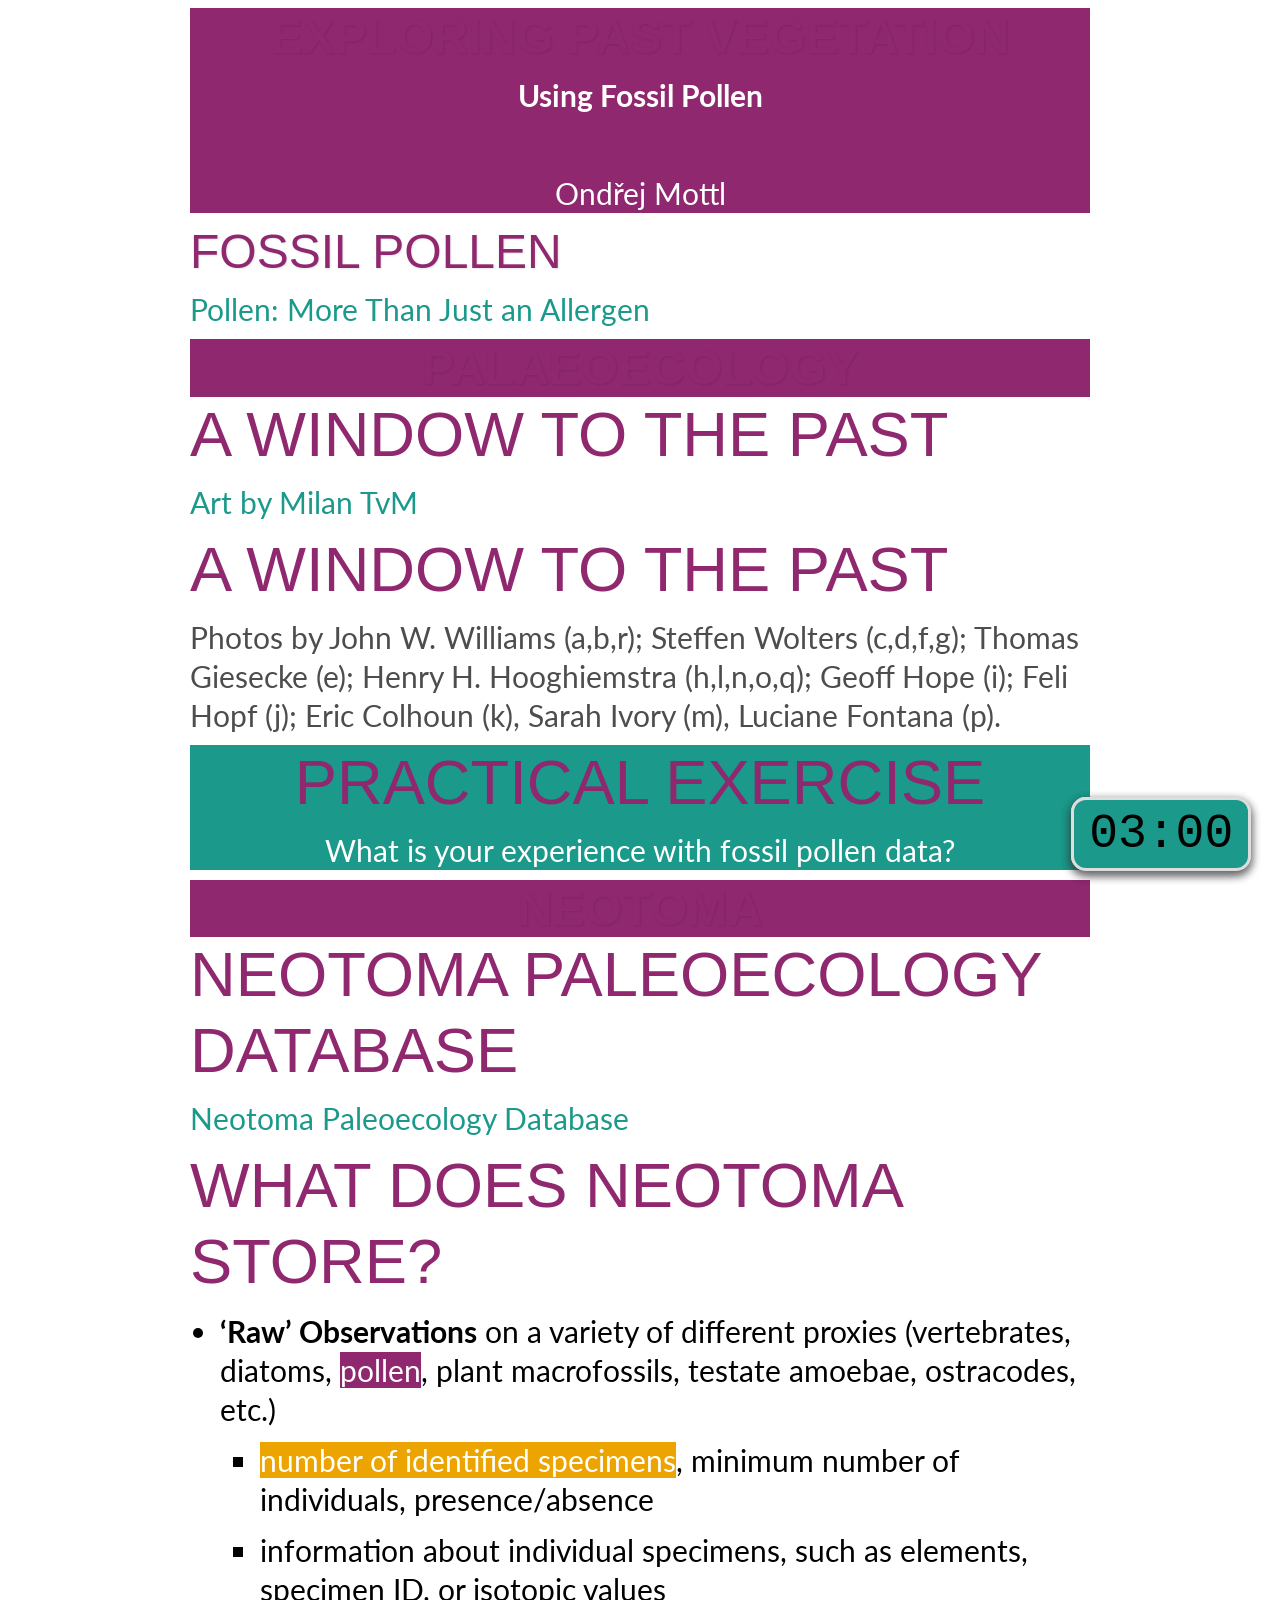
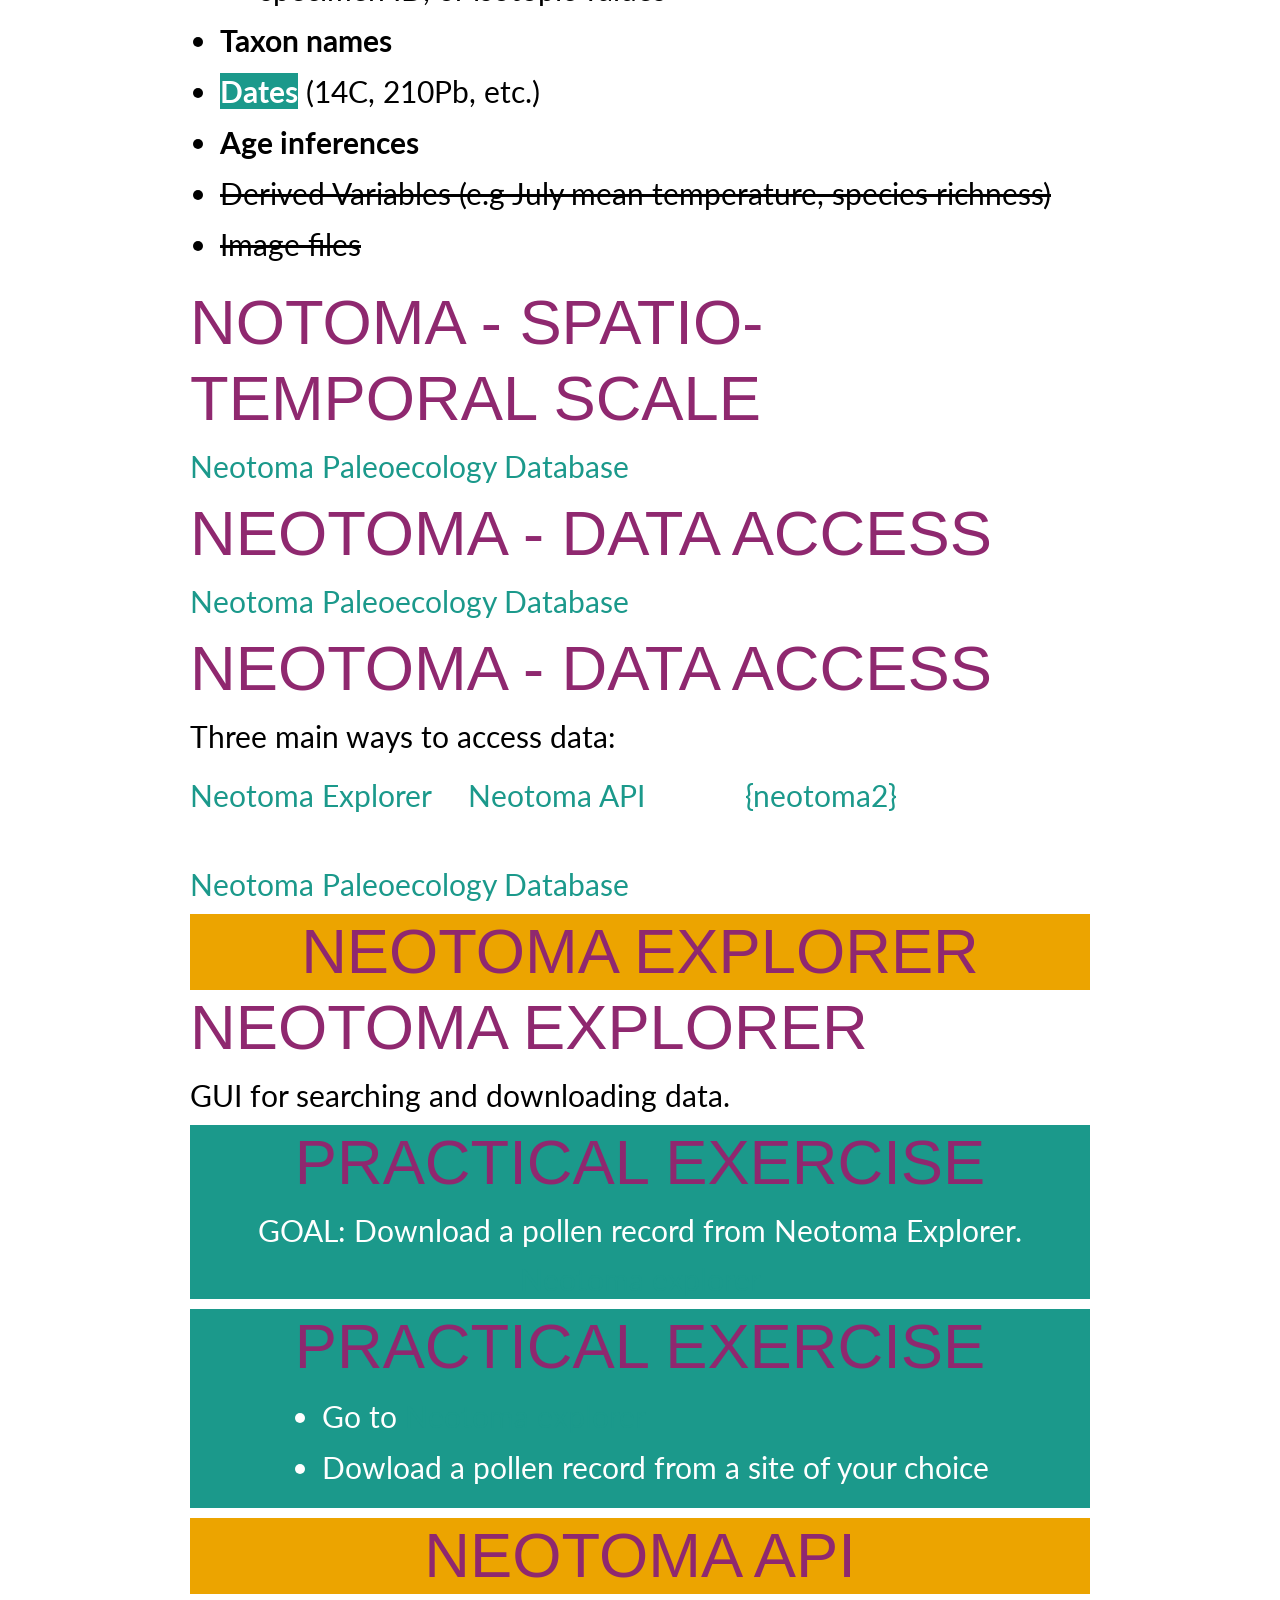
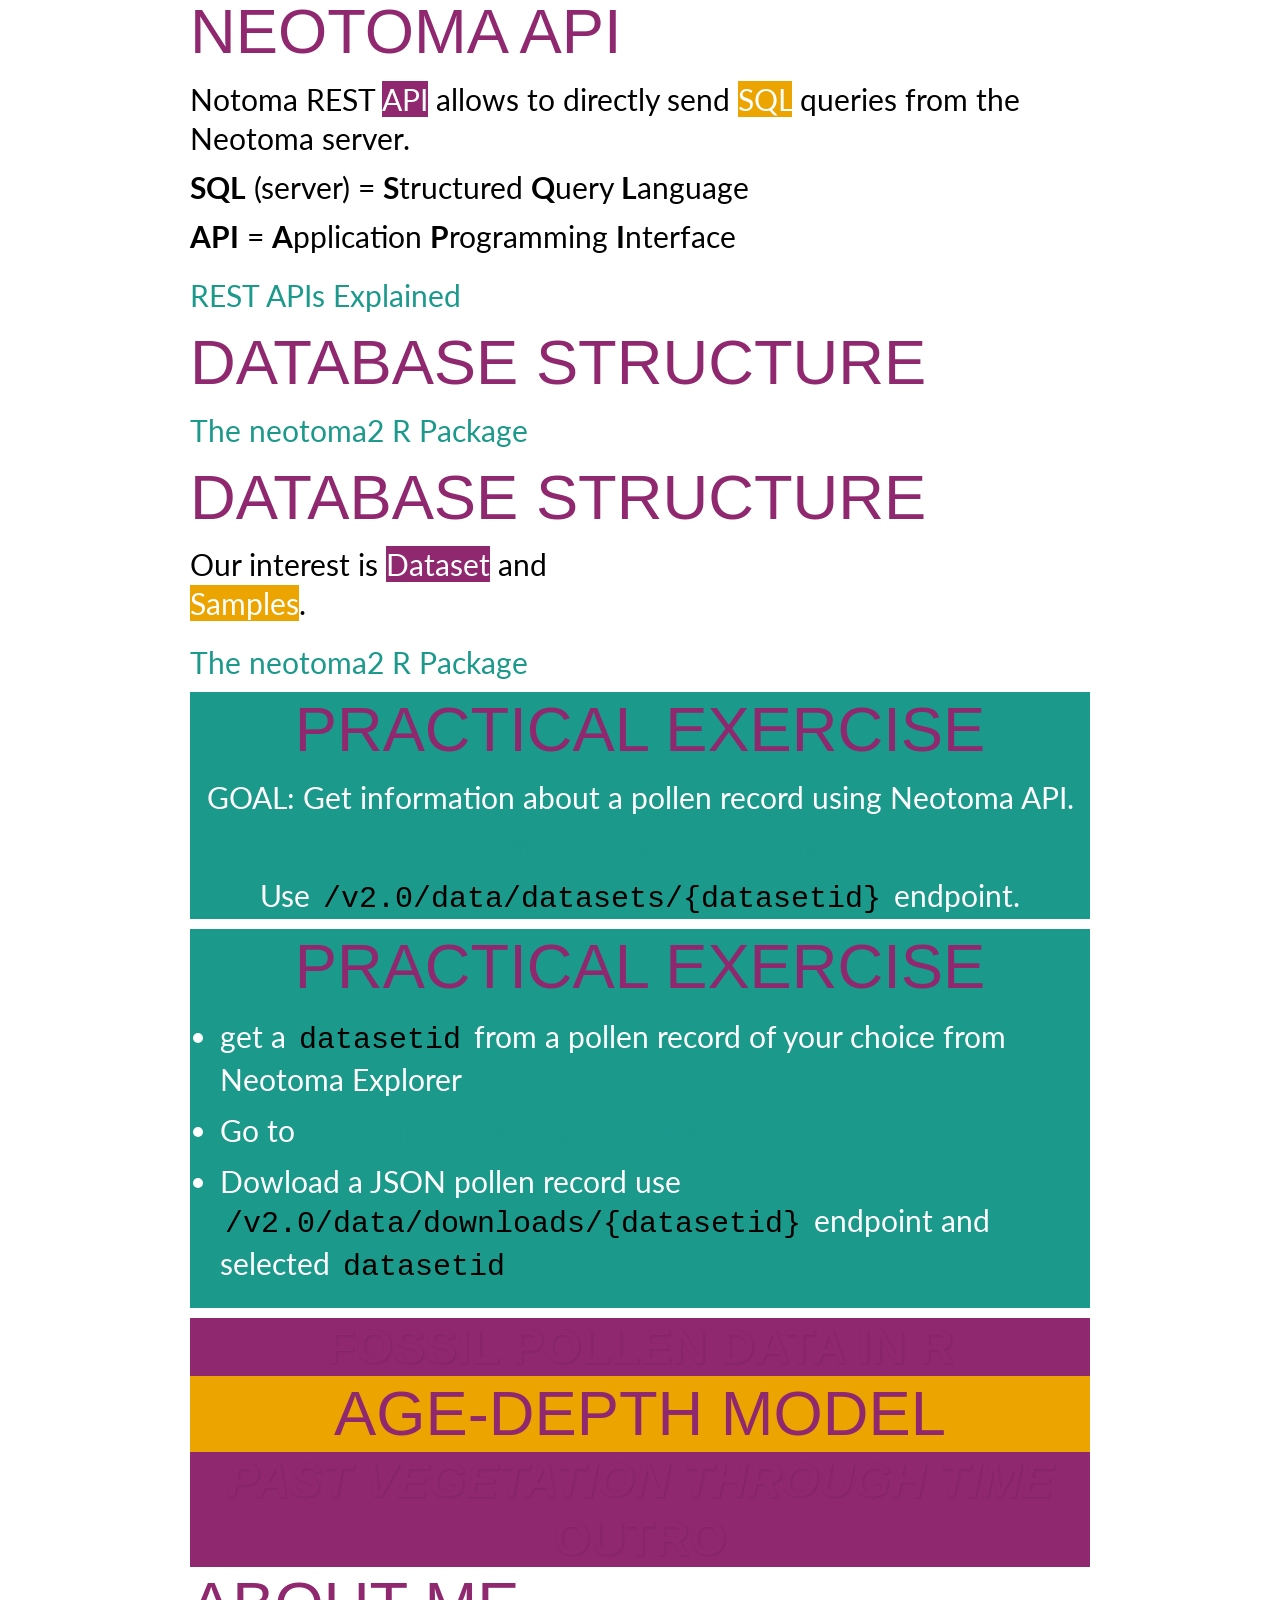
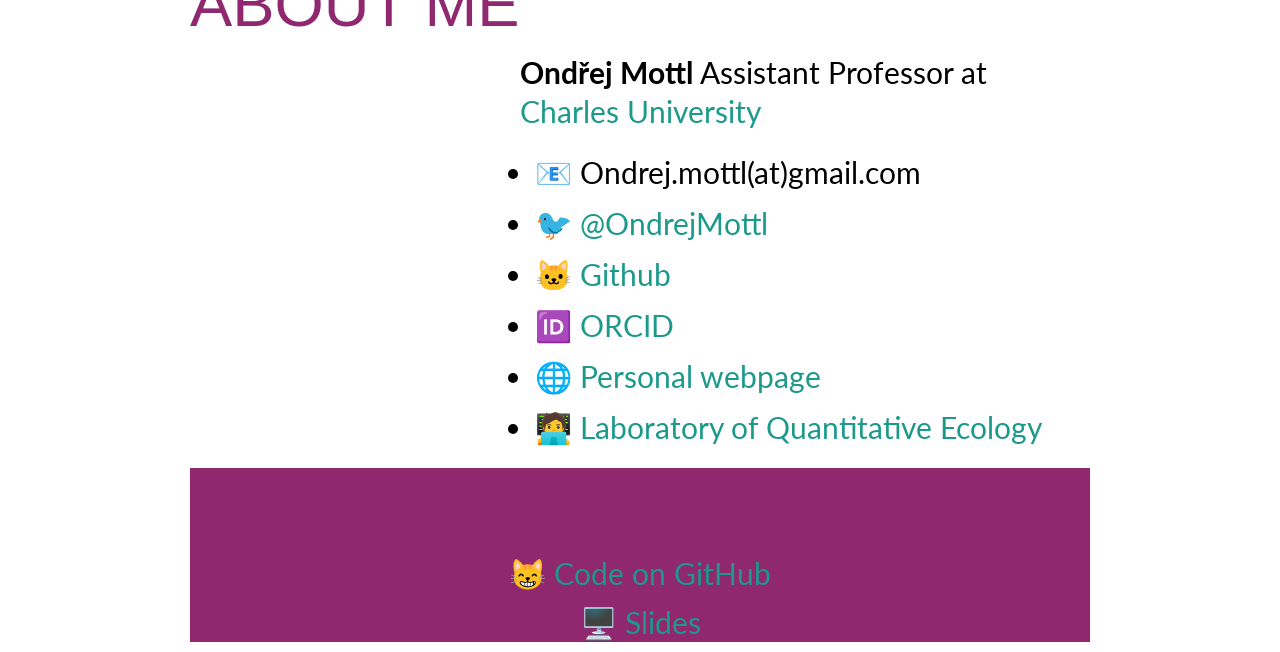
==== commit 4ecf8c9f: "Presentation: add basic info abotu Neotoma" ====
--- a/docs/index.html
+++ b/docs/index.html
@@ -321,6 +321,8 @@
       margin-right: 0; 
     }
   </style>
+  <link href="presentation_files/libs/countdown/countdown.css" rel="stylesheet">
+  <script src="presentation_files/libs/countdown/countdown.js"></script>
 </head>
 <body class="quarto-light">
   <div class="reveal">
@@ -332,6 +334,228 @@
 <p><span class="bold">Using Fossil Pollen</span></p>
 <p><br></p>
 <p>Ondřej Mottl</p>
+</section>
+
+<section id="fossil-pollen" class="title-slide slide level1 center">
+<h1>Fossil pollen</h1>
+
+<img data-src="https://scied.ucar.edu/sites/default/files/media/images/pollen-wikipedia.jpg" class="quarto-figure quarto-figure-center r-stretch" style="width:100.0%"><div class="footer">
+<p><a href="https://scied.ucar.edu/learning-zone/how-climate-works/pollen-more-just-allergen">Pollen: More Than Just an Allergen</a></p>
+</div>
+</section>
+
+<section>
+<section id="palaeoecology" class="title-slide slide level1 title center">
+<h1><span class="bold r-fit-text">Palaeoecology</span></h1>
+
+</section>
+<section id="a-window-to-the-past" class="slide level2">
+<h2>A window to the past</h2>
+
+<img data-src="../docs/Materials/Lake%20to%20vegetation%20rate.jpg" class="quarto-figure quarto-figure-center r-stretch" style="width:100.0%"><div class="footer">
+<p><a href="https://x.com/MilanaTvM">Art by Milan TvM</a></p>
+</div>
+</section>
+<section id="a-window-to-the-past-1" class="slide level2">
+<h2>A window to the past</h2>
+
+<img data-src="../docs/Materials/Coring%20map.jpg" class="quarto-figure quarto-figure-center r-stretch" style="width:100.0%"><div class="footer">
+<p>Photos by John W. Williams (a,b,r); Steffen Wolters (c,d,f,g); Thomas Giesecke (e); Henry H. Hooghiemstra (h,l,n,o,q); Geoff Hope (i); Feli Hopf (j); Eric Colhoun (k), Sarah Ivory (m), Luciane Fontana (p).</p>
+</div>
+</section>
+<section id="practical-exercise" class="slide level2 exercise textcenter">
+<h2><span class="r-fit-text">Practical Exercise</span></h2>
+<div class="r-fit-text">
+<p>What is your experience with fossil pollen data?</p>
+</div>
+<p></p><div class="countdown" id="timer_2f73c779" data-update-every="1" tabindex="0" style="right:0;bottom:0;"> <div class="countdown-controls"><button class="countdown-bump-down">−</button><button class="countdown-bump-up">+</button></div> <code class="countdown-time"><span class="countdown-digits minutes">03</span><span class="countdown-digits colon">:</span><span class="countdown-digits seconds">00</span></code> </div><p></p>
+</section></section>
+<section>
+<section id="neotoma" class="title-slide slide level1 title center">
+<h1><span class="bold r-fit-text">Neotoma</span></h1>
+
+</section>
+<section id="neotoma-paleoecology-database" class="slide level2">
+<h2>Neotoma Paleoecology Database</h2>
+
+<img data-src="https://www.neotomadb.org/assets/uploads/images/neotoma-og-04-2022.jpg" class="quarto-figure quarto-figure-center r-stretch" style="width:100.0%"><div class="footer">
+<p><a href="https://www.neotomadb.org/">Neotoma Paleoecology Database</a></p>
+</div>
+</section>
+<section id="what-does-neotoma-store" class="slide level2">
+<h2>What does Neotoma store?</h2>
+<div>
+<ul>
+<li class="fragment"><strong>‘Raw’ Observations</strong> on a variety of different proxies (vertebrates, diatoms, <span class="text-color-highlight-primary">pollen</span>, plant macrofossils, testate amoebae, ostracodes, etc.)
+<ul>
+<li class="fragment"><span class="text-color-highlight-secondary">number of identified specimens</span>, minimum number of individuals, presence/absence</li>
+<li class="fragment">information about individual specimens, such as elements, specimen ID, or isotopic values</li>
+</ul></li>
+<li class="fragment"><strong>Taxon names</strong></li>
+<li class="fragment"><span class="text-color-highlight-tertiary"><strong>Dates</strong></span> (14C, 210Pb, etc.)</li>
+<li class="fragment"><strong>Age inferences</strong></li>
+<li class="fragment"><span class="strike">Derived Variables (e.g July mean temperature, species richness)</span></li>
+<li class="fragment"><span class="strike">Image files</span></li>
+</ul>
+</div>
+</section>
+<section id="notoma---spatio-temporal-scale" class="slide level2">
+<h2>Notoma - spatio-temporal scale</h2>
+
+<img data-src="https://www.neotomadb.org/assets/uploads/images/_1280xAUTO_fit_center-center_80_none/map-snapshot.png" class="quarto-figure quarto-figure-center r-stretch" style="width:100.0%"><div class="footer">
+<p><a href="https://www.neotomadb.org/">Neotoma Paleoecology Database</a></p>
+</div>
+</section>
+<section id="neotoma---data-access" class="slide level2">
+<h2>Neotoma - data access</h2>
+
+<img data-src="https://www.neotomadb.org/assets/uploads/images/_1280xAUTO_fit_center-center_80_none/neotoma-software-stack.png" class="quarto-figure quarto-figure-center r-stretch" style="width:100.0%"><div class="footer">
+<p><a href="https://www.neotomadb.org/">Neotoma Paleoecology Database</a></p>
+</div>
+</section>
+<section id="neotoma---data-access-1" class="slide level2">
+<h2>Neotoma - data access</h2>
+<p>Three main ways to access data:</p>
+<div class="columns">
+<div class="column fragment" style="width:30%;">
+<p><a href="https://www.neotomadb.org/apps/explorer">Neotoma Explorer</a></p>
+<div class="cell" data-layout-align="center">
+<div class="cell-output-display">
+<div class="quarto-figure quarto-figure-center">
+<figure>
+<p><img data-src="https://www.neotomadb.org/assets/uploads/images/_480x320_crop_center-center_80_none/preview-explorer.jpg" class="quarto-figure quarto-figure-center" style="width:100.0%"></p>
+</figure>
+</div>
+</div>
+</div>
+</div><div class="column fragment" style="width:30%;">
+<p><a href="https://www.neotomadb.org/apps/api">Neotoma API</a></p>
+<div class="cell" data-layout-align="center">
+<div class="cell-output-display">
+<div class="quarto-figure quarto-figure-center">
+<figure>
+<p><img data-src="https://www.neotomadb.org/assets/uploads/images/_480x320_crop_center-center_80_none/preview-interact.jpg" class="quarto-figure quarto-figure-center" style="width:100.0%"></p>
+</figure>
+</div>
+</div>
+</div>
+</div><div class="column fragment" style="width:30%;">
+<p><a href="https://open.neotomadb.org/neotoma2/">{neotoma2}</a></p>
+<div class="cell" data-layout-align="center">
+<div class="cell-output-display">
+<div class="quarto-figure quarto-figure-center">
+<figure>
+<p><img data-src="https://www.neotomadb.org/assets/uploads/images/_480x320_crop_center-center_80_none/preview-r.jpg" class="quarto-figure quarto-figure-center" style="width:100.0%"></p>
+</figure>
+</div>
+</div>
+</div>
+</div>
+</div>
+<div class="footer">
+<p><a href="https://www.neotomadb.org/">Neotoma Paleoecology Database</a></p>
+</div>
+</section>
+<section id="neotoma-explorer" class="slide level2 subtitle textcenter">
+<h2><span class="r-fit-text">Neotoma Explorer</span></h2>
+</section>
+<section id="neotoma-explorer-1" class="slide level2">
+<h2>Neotoma Explorer</h2>
+<p>GUI for searching and downloading data.</p>
+
+<img data-src="../docs/Materials/neotoma_viewer.png" class="quarto-figure quarto-figure-center r-stretch" style="width:100.0%"></section>
+<section id="practical-exercise-1" class="slide level2 exercise textcenter">
+<h2><span class="r-fit-text">Practical Exercise</span></h2>
+<div class="r-fit-text">
+<p>GOAL: Download a pollen record from Neotoma Explorer.</p>
+</div>
+<div class="textcenter">
+<p><a href="https://apps.neotomadb.org/explorer/">Neotoma explorer</a></p>
+</div>
+</section>
+<section id="practical-exercise-2" class="slide level2 exercise textcenter">
+<h2><span class="r-fit-text">Practical Exercise</span></h2>
+<div class="r-fit-text">
+<ul>
+<li>Go to <a href="https://apps.neotomadb.org/explorer/">Neotoma explorer</a></li>
+<li>Dowload a pollen record from a site of your choice</li>
+</ul>
+</div>
+<p></p><div class="countdown" id="timer_398b2335" data-update-every="1" tabindex="0" style="right:0;bottom:0;"> <div class="countdown-controls"><button class="countdown-bump-down">−</button><button class="countdown-bump-up">+</button></div> <code class="countdown-time"><span class="countdown-digits minutes">03</span><span class="countdown-digits colon">:</span><span class="countdown-digits seconds">00</span></code> </div><p></p>
+</section>
+<section id="neotoma-api" class="slide level2 subtitle textcenter">
+<h2><span class="r-fit-text">Neotoma API</span></h2>
+</section>
+<section id="neotoma-api-1" class="slide level2">
+<h2>Neotoma API</h2>
+<p>Notoma REST <span class="text-color-highlight-primary">API</span> allows to directly send <span class="text-color-highlight-secondary">SQL</span> queries from the Neotoma server.</p>
+<p><strong>SQL</strong> (server) = <strong>S</strong>tructured <strong>Q</strong>uery <strong>L</strong>anguage</p>
+<p><strong>API</strong> = <strong>A</strong>pplication <strong>P</strong>rogramming <strong>I</strong>nterface</p>
+
+<img data-src="https://images.ctfassets.net/vwq10xzbe6iz/5sBH4Agl614xM7exeLsTo7/9e84dce01735f155911e611c42c9793f/rest-api.png" class="quarto-figure quarto-figure-center r-stretch" style="width:100.0%"><div class="footer">
+<p><a href="https://mannhowie.com/rest-api">REST APIs Explained</a></p>
+</div>
+</section>
+<section id="database-structure" class="slide level2">
+<h2>Database structure</h2>
+
+<img data-src="https://open.neotomadb.org/neotoma2/inst/doc/images/neotomaUML_as.svg" class="quarto-figure quarto-figure-center r-stretch" style="width:100.0%"><div class="footer">
+<p><a href="https://open.neotomadb.org/neotoma2/inst/doc/neotoma2-package.html">The neotoma2 R Package</a></p>
+</div>
+</section>
+<section id="database-structure-1" class="slide level2">
+<h2>Database structure</h2>
+<div class="columns">
+<div class="column" style="width:50%;">
+<p>Our interest is <span class="text-color-highlight-primary">Dataset</span> and <span class="text-color-highlight-secondary">Samples</span>.</p>
+</div><div class="column" style="width:50%;">
+<div class="cell" data-layout-align="center">
+<div class="cell-output-display">
+<div class="quarto-figure quarto-figure-center">
+<figure>
+<p><img data-src="https://open.neotomadb.org/neotoma2/inst/doc/images/understanding_S4_structure.svg" class="quarto-figure quarto-figure-center" style="width:100.0%"></p>
+</figure>
+</div>
+</div>
+</div>
+</div>
+</div>
+<div class="footer">
+<p><a href="https://open.neotomadb.org/neotoma2/inst/doc/neotoma2-package.html">The neotoma2 R Package</a></p>
+</div>
+</section>
+<section id="practical-exercise-3" class="slide level2 exercise textcenter">
+<h2><span class="r-fit-text">Practical Exercise</span></h2>
+<div class="r-fit-text">
+<p>GOAL: Get information about a pollen record using Neotoma API.</p>
+</div>
+<div class="textcenter">
+<p><a href="https://api.neotomadb.org/api-docs/">Neotoma API (swagger interface)</a></p>
+<p>Use <code>/v2.0/data/datasets/{datasetid}</code> endpoint.</p>
+</div>
+</section>
+<section id="practical-exercise-4" class="slide level2 exercise textcenter">
+<h2><span class="r-fit-text">Practical Exercise</span></h2>
+<div class="r-fit-text">
+<ul>
+<li>get a <code>datasetid</code> from a pollen record of your choice from Neotoma Explorer</li>
+<li>Go to <a href="https://api.neotomadb.org/api-docs/">Neotoma API (swagger interface)</a></li>
+<li>Dowload a JSON pollen record use <code>/v2.0/data/downloads/{datasetid}</code> endpoint and selected <code>datasetid</code></li>
+</ul>
+</div>
+<p></p><div class="countdown" id="timer_7a3b1e00" data-update-every="1" tabindex="0" style="right:0;bottom:0;"> <div class="countdown-controls"><button class="countdown-bump-down">−</button><button class="countdown-bump-up">+</button></div> <code class="countdown-time"><span class="countdown-digits minutes">03</span><span class="countdown-digits colon">:</span><span class="countdown-digits seconds">00</span></code> </div><p></p>
+</section></section>
+<section>
+<section id="fossil-pollen-data-in-r" class="title-slide slide level1 title center">
+<h1><span class="bold r-fit-text">Fossil pollen data in R</span></h1>
+
+</section>
+<section id="age-depth-model" class="slide level2 subtitle textcenter">
+<h2><span class="r-fit-text">Age-depth model</span></h2>
+</section></section>
+<section id="past-vegetation-through-time" class="title-slide slide level1 title center">
+<h1><span class="bold italic r-fit-text">Past Vegetation through time</span></h1>
+
 </section>
 
 <section>
--- a/docs/presentation_files/libs/countdown/countdown.css
+++ b/docs/presentation_files/libs/countdown/countdown.css
@@ -0,0 +1,144 @@
+.countdown {
+  background: inherit;
+  position: absolute;
+  cursor: pointer;
+  font-size: 3rem;
+  line-height: 1;
+  border-color: #ddd;
+  border-width: 3px;
+  border-style: solid;
+  border-radius: 15px;
+  box-shadow: 0px 4px 10px 0px rgba(50, 50, 50, 0.4);
+  -webkit-box-shadow: 0px 4px 10px 0px rgba(50, 50, 50, 0.4);
+  margin: 0.6em;
+  padding: 10px 15px;
+  text-align: center;
+  z-index: 10;
+  -webkit-user-select: none;
+     -moz-user-select: none;
+      -ms-user-select: none;
+          user-select: none;
+}
+.countdown {
+  display: flex;
+  align-items: center;
+  justify-content: center;
+}
+.countdown .countdown-time {
+  background: none;
+  font-size: 100%;
+  padding: 0;
+}
+.countdown-digits {
+  color: inherit;
+}
+.countdown.running {
+  border-color: #2A9B59FF;
+  background-color: #43AC6A;
+}
+.countdown.running .countdown-digits {
+  color: #002F14FF;
+}
+.countdown.finished {
+  border-color: #DE3000FF;
+  background-color: #F04124;
+}
+.countdown.finished .countdown-digits {
+  color: #4A0900FF;
+}
+.countdown.running.warning {
+  border-color: #CEAC04FF;
+  background-color: #E6C229;
+}
+.countdown.running.warning .countdown-digits {
+  color: #3A2F02FF;
+}
+
+.countdown.running.blink-colon .countdown-digits.colon {
+  opacity: 0.1;
+}
+
+/* ------ Controls ------ */
+.countdown:not(.running) .countdown-controls {
+  display: none;
+}
+
+.countdown-controls {
+  position: absolute;
+  top: -0.5rem;
+  right: -0.5rem;
+  left: -0.5rem;
+  display: flex;
+  justify-content: space-between;
+  margin: 0;
+  padding: 0;
+}
+
+.countdown-controls > button {
+  font-size: 1.5rem;
+  width: 1rem;
+  height: 1rem;
+  display: inline-block;
+  display: flex;
+  flex-direction: column;
+  align-items: center;
+  justify-content: center;
+  font-family: monospace;
+  padding: 10px;
+  margin: 0;
+  background: inherit;
+  border: 2px solid;
+  border-radius: 100%;
+  transition: 50ms transform ease-in-out, 150ms opacity ease-in;
+  --countdown-transition-distance: 10px;
+}
+
+.countdown .countdown-controls > button:last-child {
+  transform: translate(calc(-1 * var(--countdown-transition-distance)), var(--countdown-transition-distance));
+  opacity: 0;
+  color: #002F14FF;
+  background-color: #43AC6A;
+  border-color: #2A9B59FF;
+}
+
+.countdown .countdown-controls > button:first-child {
+  transform: translate(var(--countdown-transition-distance), var(--countdown-transition-distance));
+  opacity: 0;
+  color: #4A0900FF;
+  background-color: #F04124;
+  border-color: #DE3000FF;
+}
+
+.countdown.running:hover .countdown-controls > button,
+.countdown.running:focus-within .countdown-controls > button{
+  transform: translate(0, 0);
+  opacity: 1;
+}
+
+.countdown.running:hover .countdown-controls > button:hover,
+.countdown.running:focus-within .countdown-controls > button:hover{
+  transform: translate(0, calc(var(--countdown-transition-distance) / -2));
+  box-shadow: 0px 2px 5px 0px rgba(50, 50, 50, 0.4);
+  -webkit-box-shadow: 0px 2px 5px 0px rgba(50, 50, 50, 0.4);
+}
+
+.countdown.running:hover .countdown-controls > button:active,
+.countdown.running:focus-within .countdown-controls > button:active{
+  transform: translate(0, calc(var(--coutndown-transition-distance) / -5));
+}
+
+/* ----- Fullscreen ----- */
+.countdown.countdown-fullscreen {
+  z-index: 0;
+}
+
+.countdown-fullscreen.running .countdown-controls {
+  top: 1rem;
+  left: 0;
+  right: 0;
+  justify-content: center;
+}
+
+.countdown-fullscreen.running .countdown-controls > button + button {
+  margin-left: 1rem;
+}
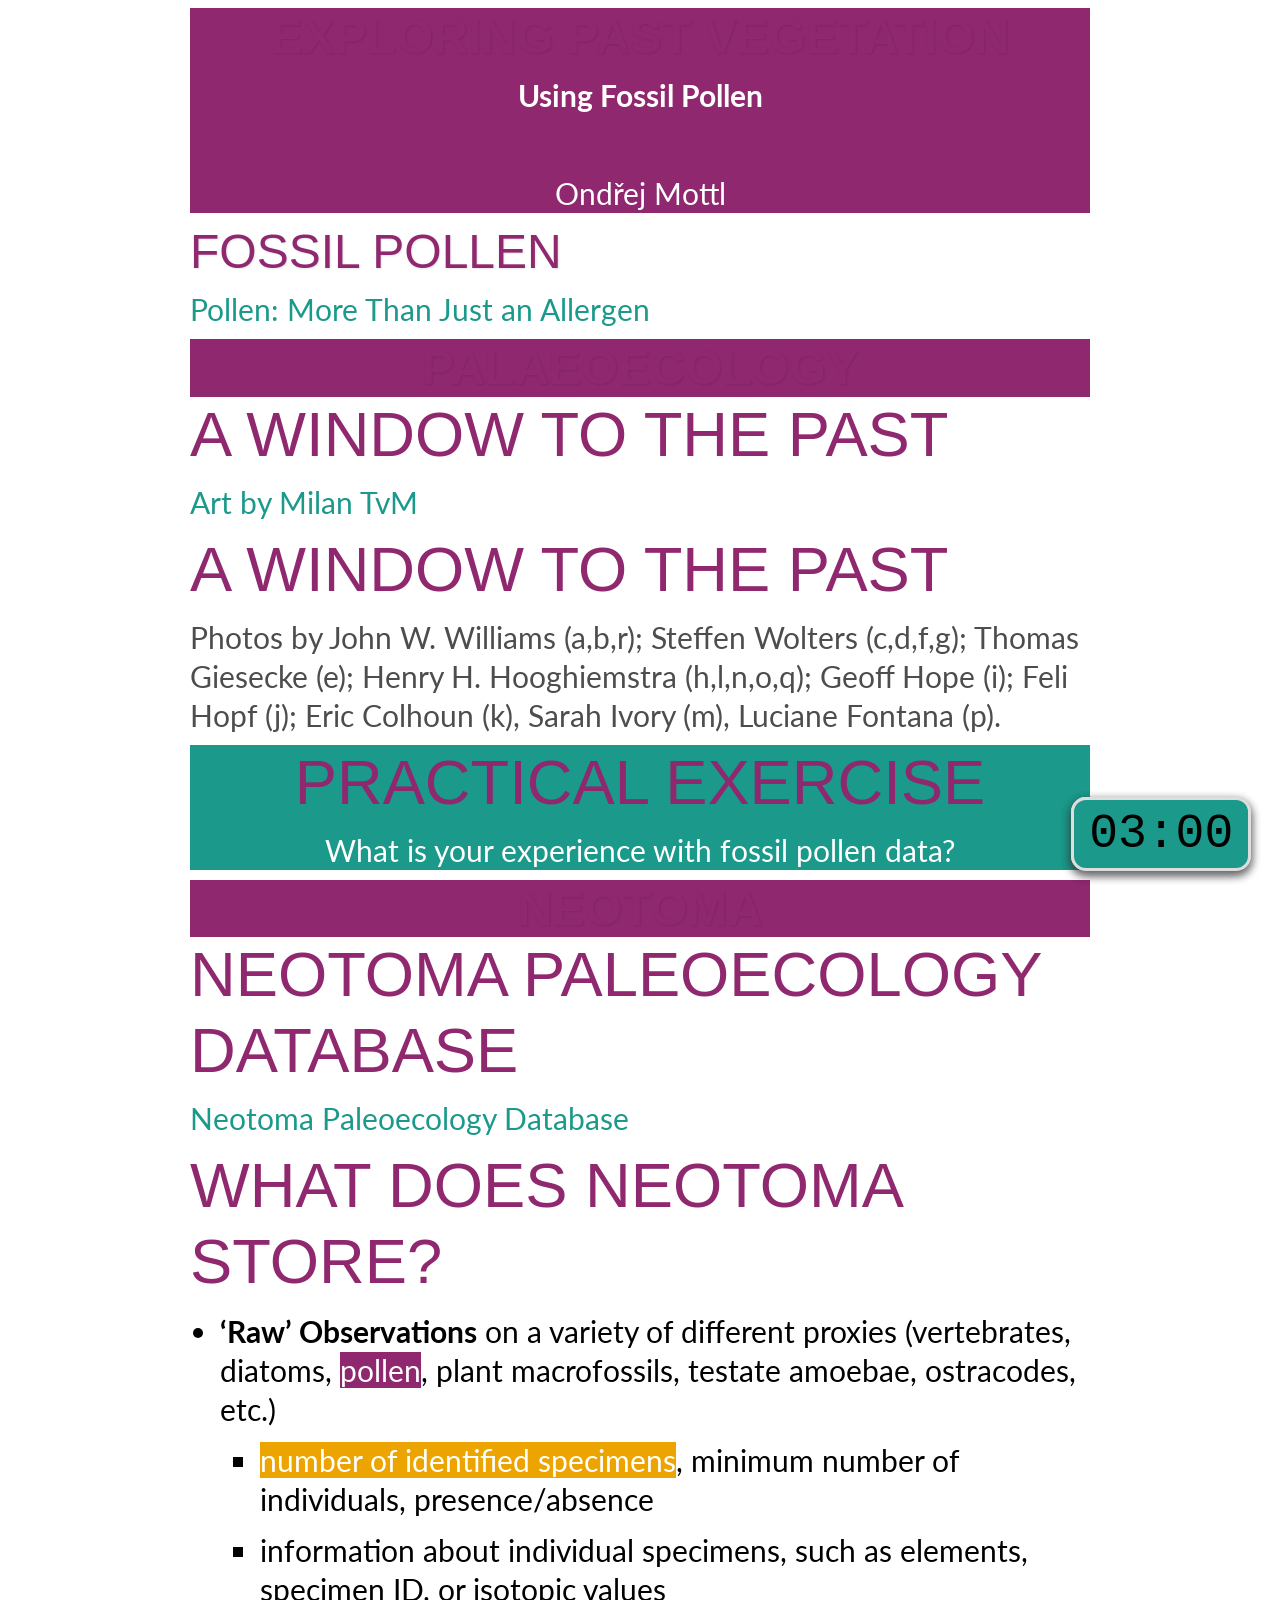
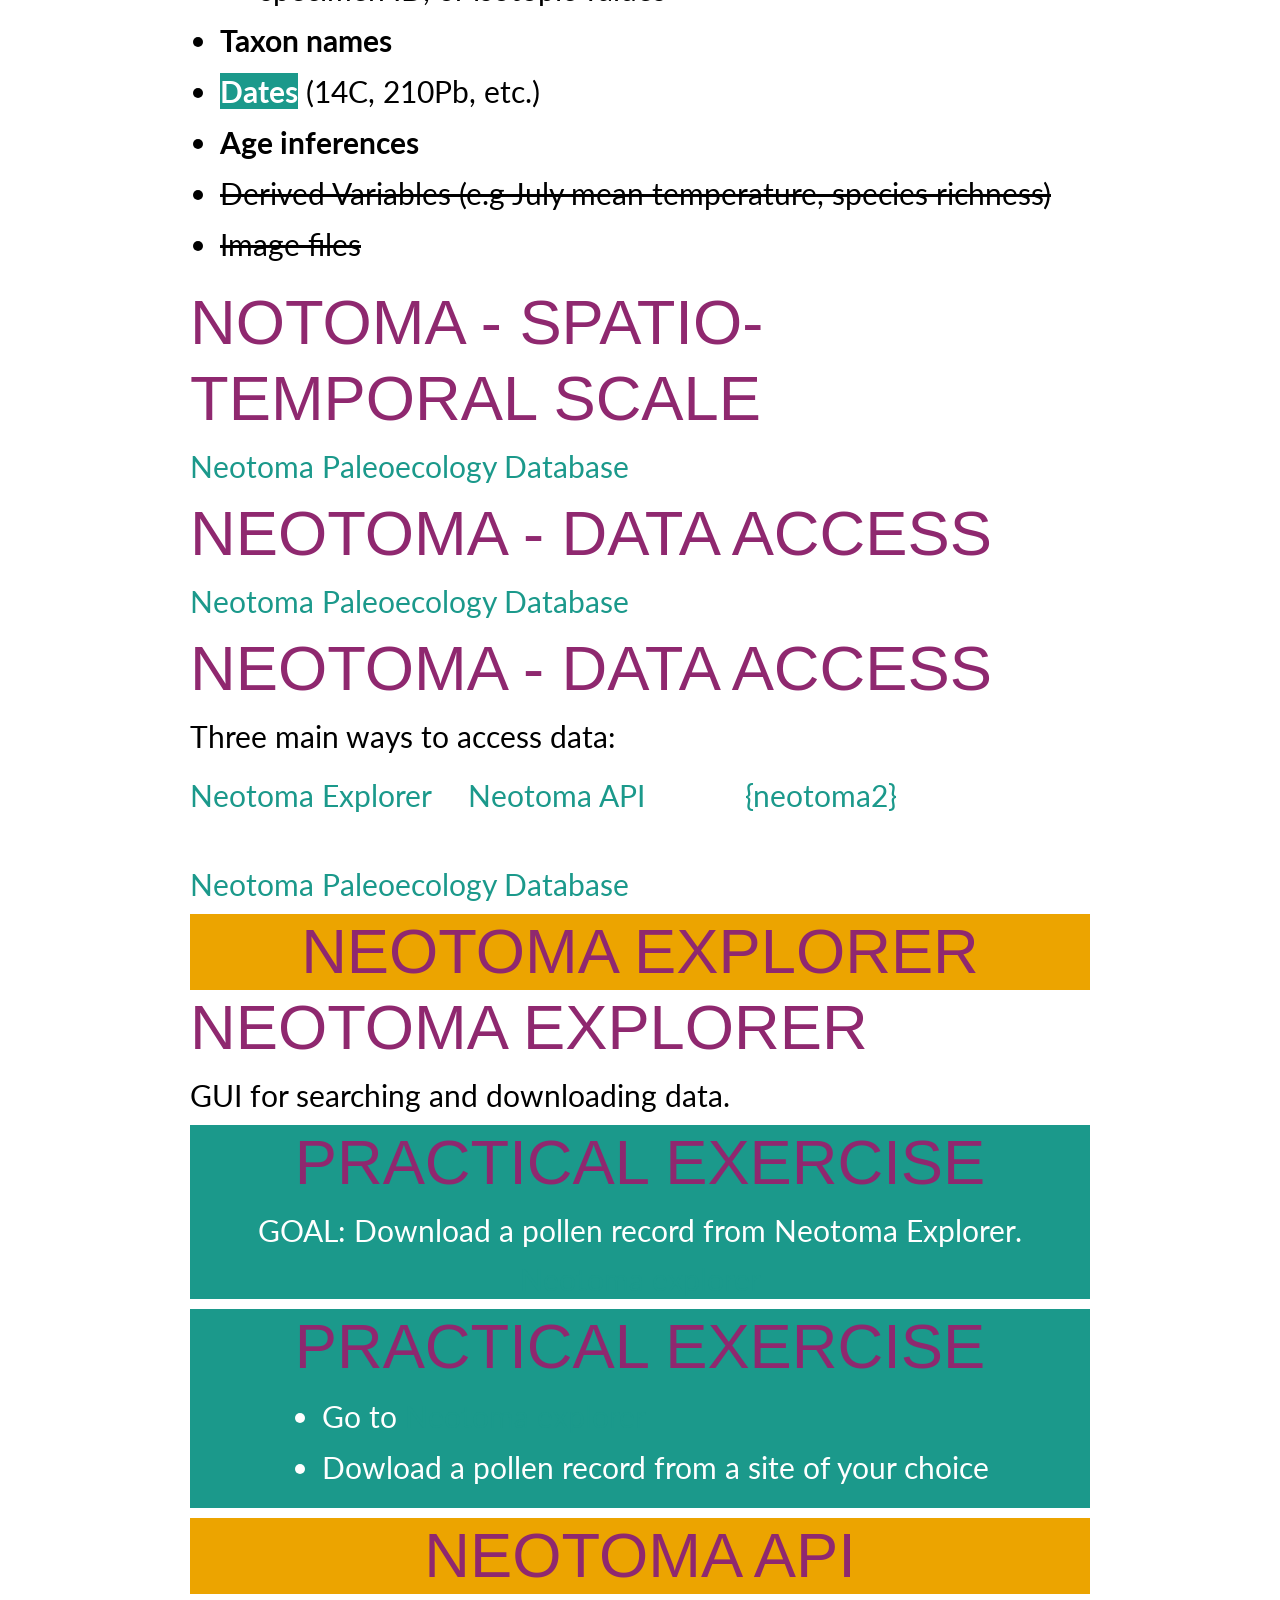
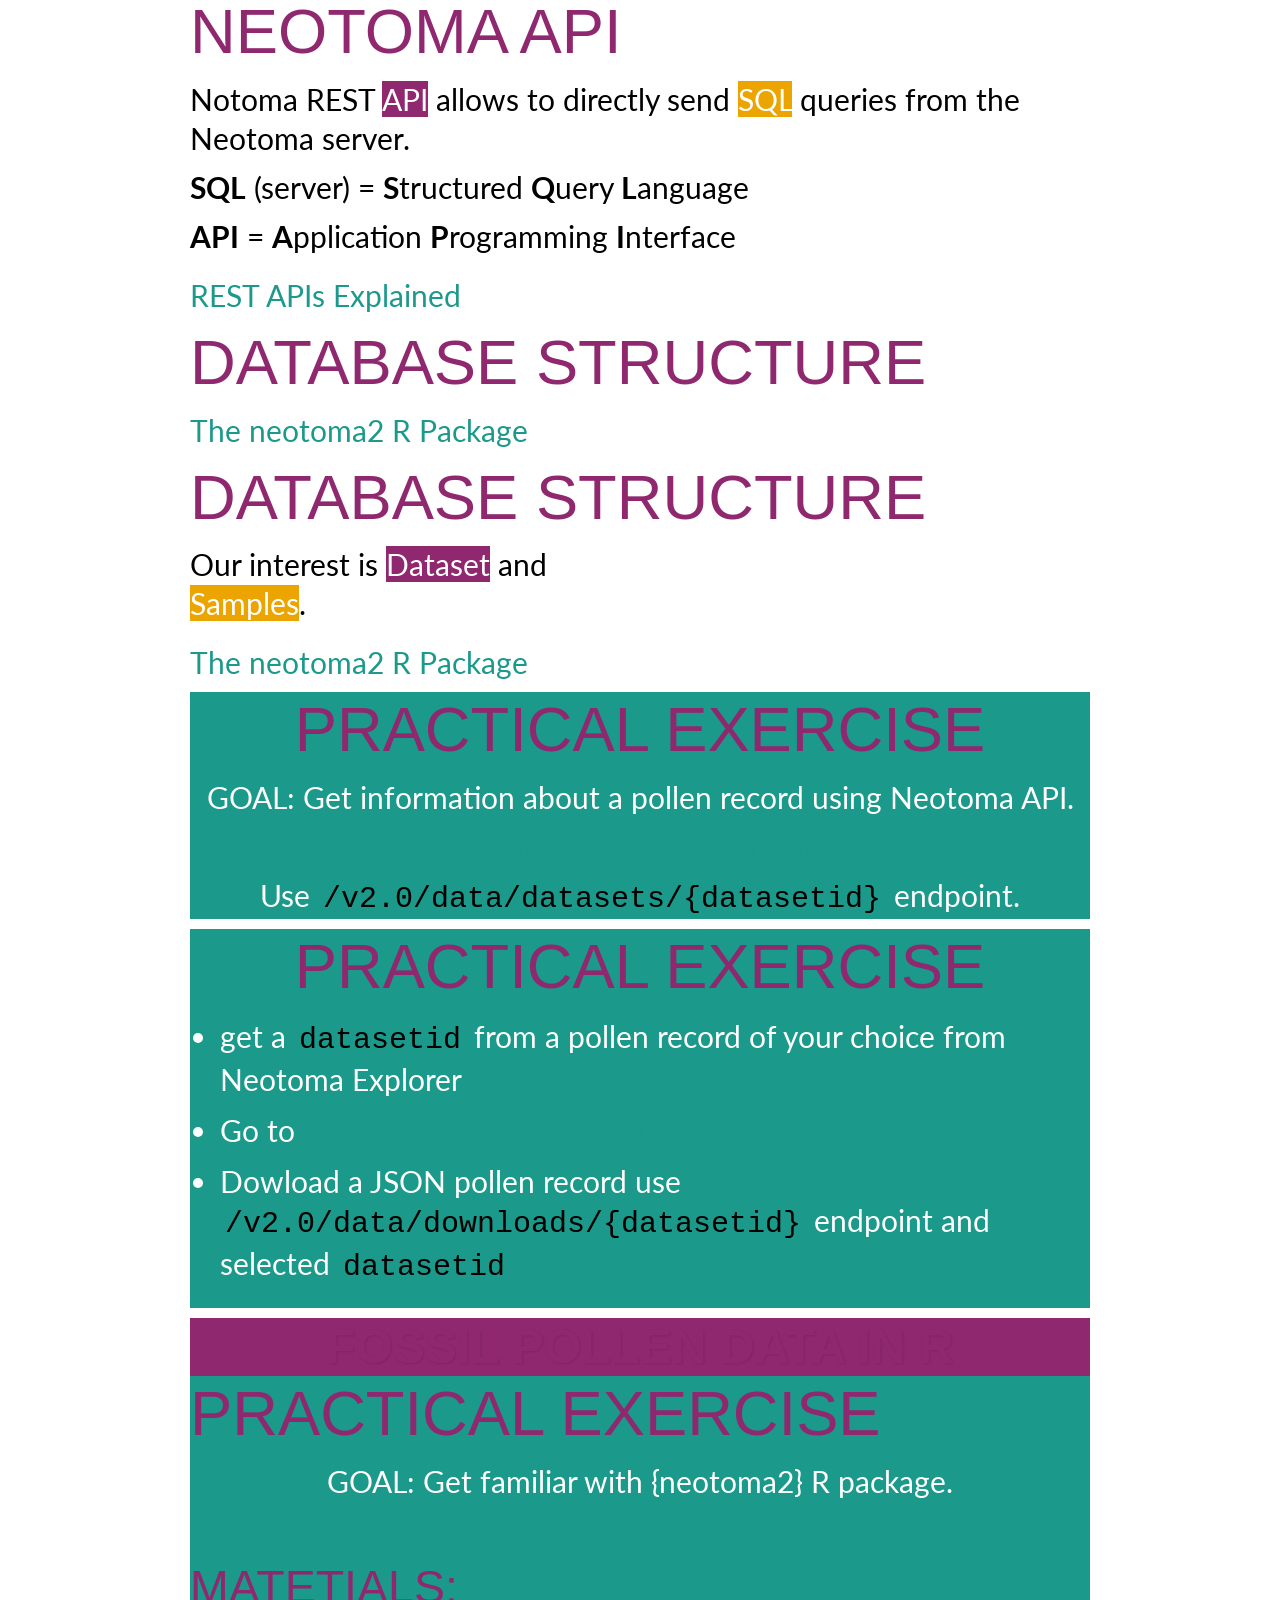
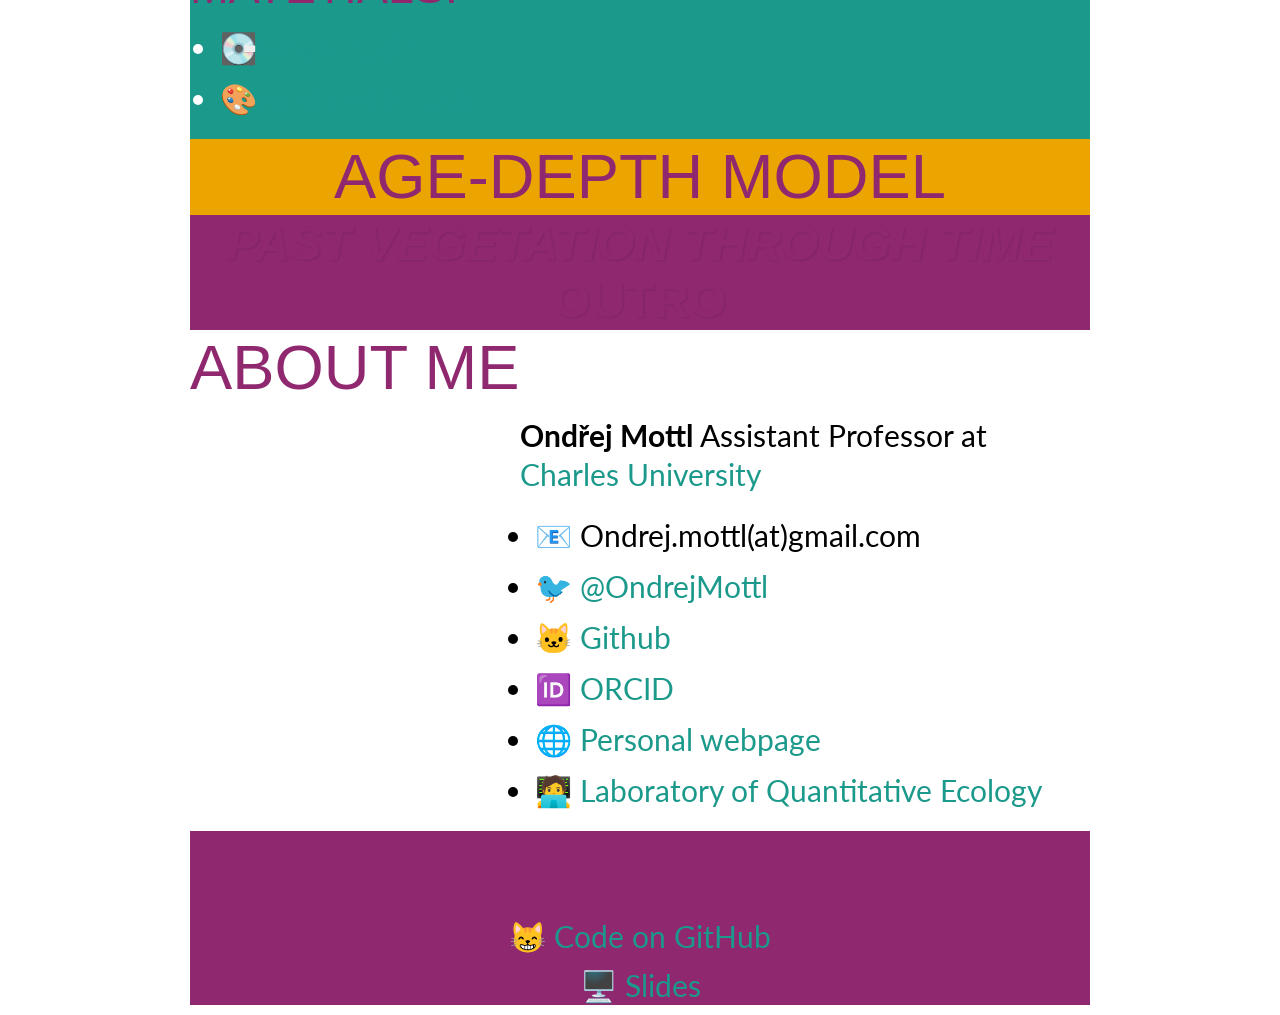
==== commit 0917ef02: "Presnetation: add links to first R -based excercise (01)" ====
--- a/docs/index.html
+++ b/docs/index.html
@@ -368,7 +368,7 @@
 <div class="r-fit-text">
 <p>What is your experience with fossil pollen data?</p>
 </div>
-<p></p><div class="countdown" id="timer_2f73c779" data-update-every="1" tabindex="0" style="right:0;bottom:0;"> <div class="countdown-controls"><button class="countdown-bump-down">−</button><button class="countdown-bump-up">+</button></div> <code class="countdown-time"><span class="countdown-digits minutes">03</span><span class="countdown-digits colon">:</span><span class="countdown-digits seconds">00</span></code> </div><p></p>
+<p></p><div class="countdown" id="timer_0465966b" data-update-every="1" tabindex="0" style="right:0;bottom:0;"> <div class="countdown-controls"><button class="countdown-bump-down">−</button><button class="countdown-bump-up">+</button></div> <code class="countdown-time"><span class="countdown-digits minutes">03</span><span class="countdown-digits colon">:</span><span class="countdown-digits seconds">00</span></code> </div><p></p>
 </section></section>
 <section>
 <section id="neotoma" class="title-slide slide level1 title center">
@@ -481,7 +481,7 @@
 <li>Dowload a pollen record from a site of your choice</li>
 </ul>
 </div>
-<p></p><div class="countdown" id="timer_398b2335" data-update-every="1" tabindex="0" style="right:0;bottom:0;"> <div class="countdown-controls"><button class="countdown-bump-down">−</button><button class="countdown-bump-up">+</button></div> <code class="countdown-time"><span class="countdown-digits minutes">03</span><span class="countdown-digits colon">:</span><span class="countdown-digits seconds">00</span></code> </div><p></p>
+<p></p><div class="countdown" id="timer_acca3de4" data-update-every="1" tabindex="0" style="right:0;bottom:0;"> <div class="countdown-controls"><button class="countdown-bump-down">−</button><button class="countdown-bump-up">+</button></div> <code class="countdown-time"><span class="countdown-digits minutes">03</span><span class="countdown-digits colon">:</span><span class="countdown-digits seconds">00</span></code> </div><p></p>
 </section>
 <section id="neotoma-api" class="slide level2 subtitle textcenter">
 <h2><span class="r-fit-text">Neotoma API</span></h2>
@@ -543,12 +543,26 @@
 <li>Dowload a JSON pollen record use <code>/v2.0/data/downloads/{datasetid}</code> endpoint and selected <code>datasetid</code></li>
 </ul>
 </div>
-<p></p><div class="countdown" id="timer_7a3b1e00" data-update-every="1" tabindex="0" style="right:0;bottom:0;"> <div class="countdown-controls"><button class="countdown-bump-down">−</button><button class="countdown-bump-up">+</button></div> <code class="countdown-time"><span class="countdown-digits minutes">03</span><span class="countdown-digits colon">:</span><span class="countdown-digits seconds">00</span></code> </div><p></p>
+<p></p><div class="countdown" id="timer_56920958" data-update-every="1" tabindex="0" style="right:0;bottom:0;"> <div class="countdown-controls"><button class="countdown-bump-down">−</button><button class="countdown-bump-up">+</button></div> <code class="countdown-time"><span class="countdown-digits minutes">03</span><span class="countdown-digits colon">:</span><span class="countdown-digits seconds">00</span></code> </div><p></p>
 </section></section>
 <section>
 <section id="fossil-pollen-data-in-r" class="title-slide slide level1 title center">
 <h1><span class="bold r-fit-text">Fossil pollen data in R</span></h1>
 
+</section>
+<section id="practical-exercise-5" class="slide level2 exercise">
+<h2><span class="r-fit-text textcenter">Practical Exercise</span></h2>
+<div class="r-fit-text textcenter">
+<p>GOAL: Get familiar with {neotoma2} R package.</p>
+</div>
+<p><br></p>
+<section id="matetials">
+<h3>Matetials:</h3>
+<ul>
+<li><a href="https://github.com/SSoQE/SSoQE-Exploring_Past_Vegetation_Using_Fossil_Pollen/tree/neotoma/R/Exercises/01_neotoma2_basics.qmd">💽Raw R code</a></li>
+<li><a href="https://github.com/SSoQE/SSoQE-Exploring_Past_Vegetation_Using_Fossil_Pollen/tree/neotoma/R/Exercises/01_neotoma2_basics.html.md">🎨rendered R code</a></li>
+</ul>
+</section>
 </section>
 <section id="age-depth-model" class="slide level2 subtitle textcenter">
 <h2><span class="r-fit-text">Age-depth model</span></h2>
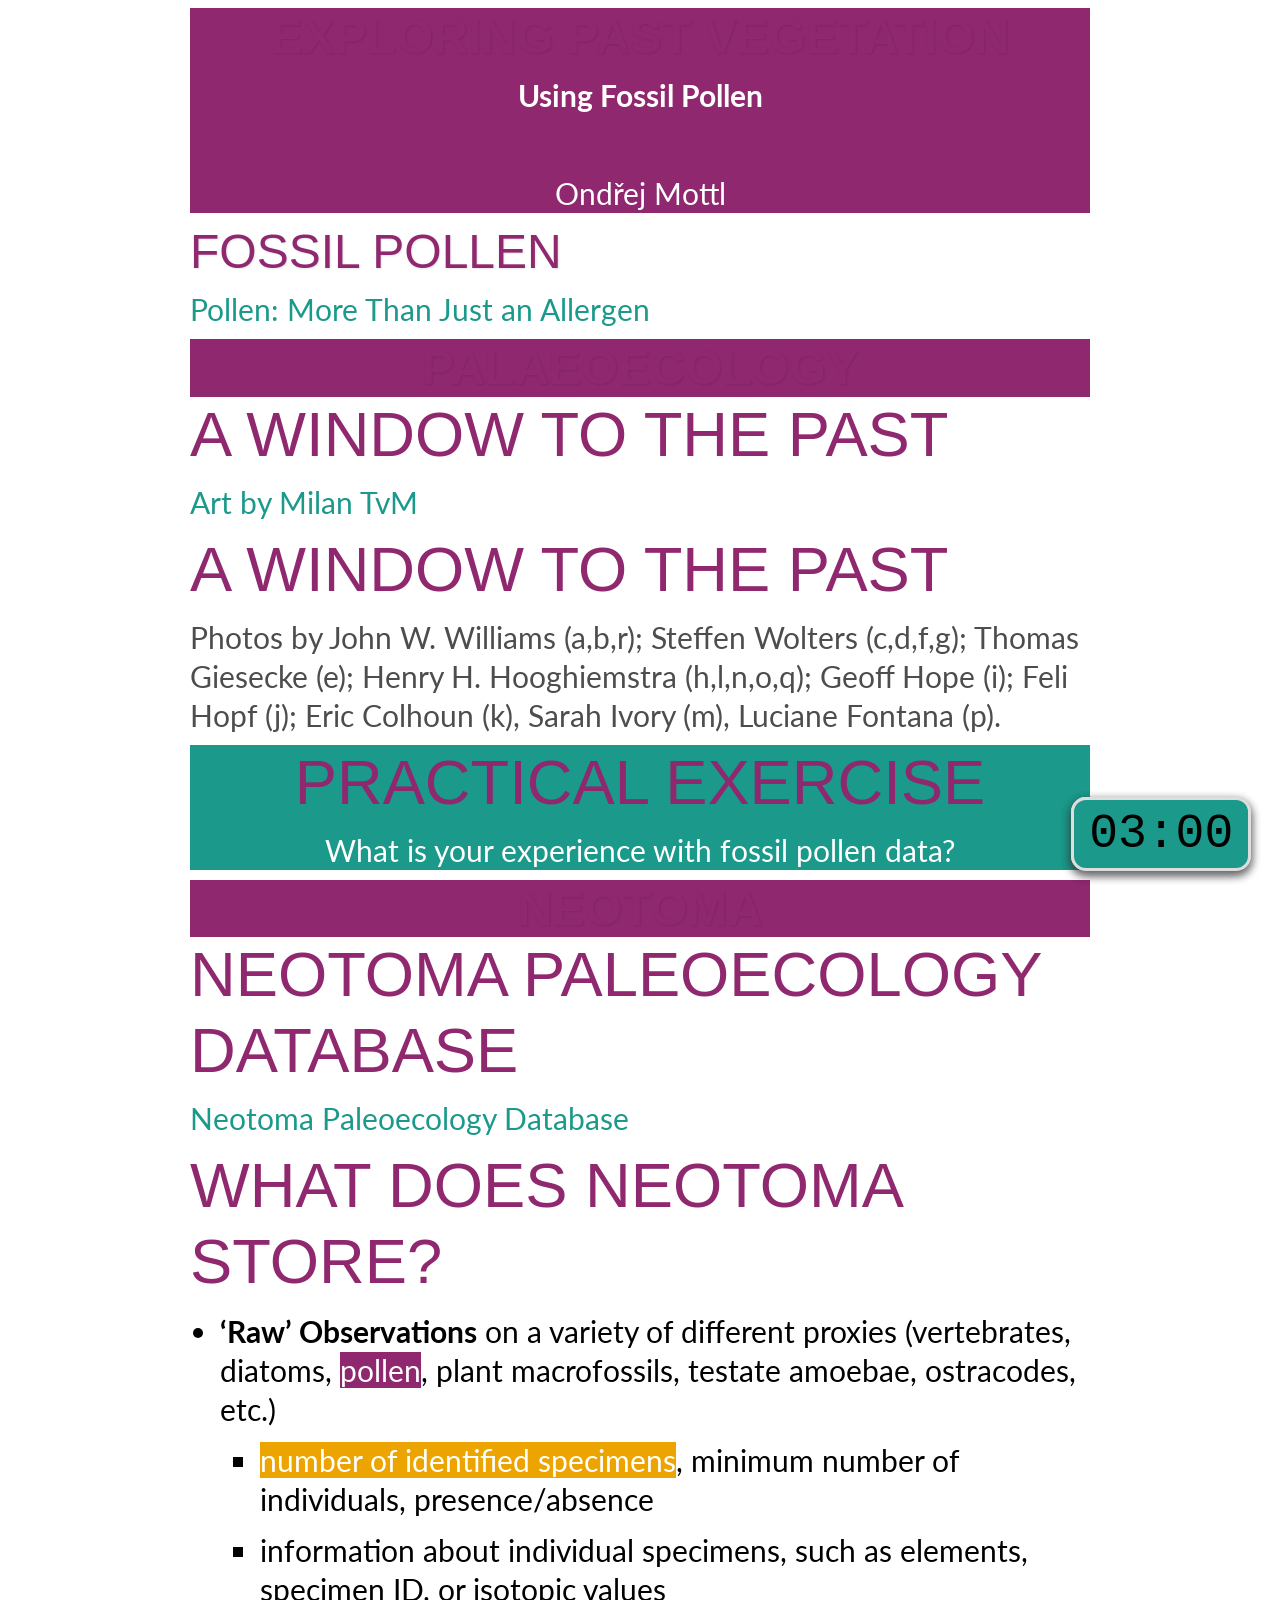
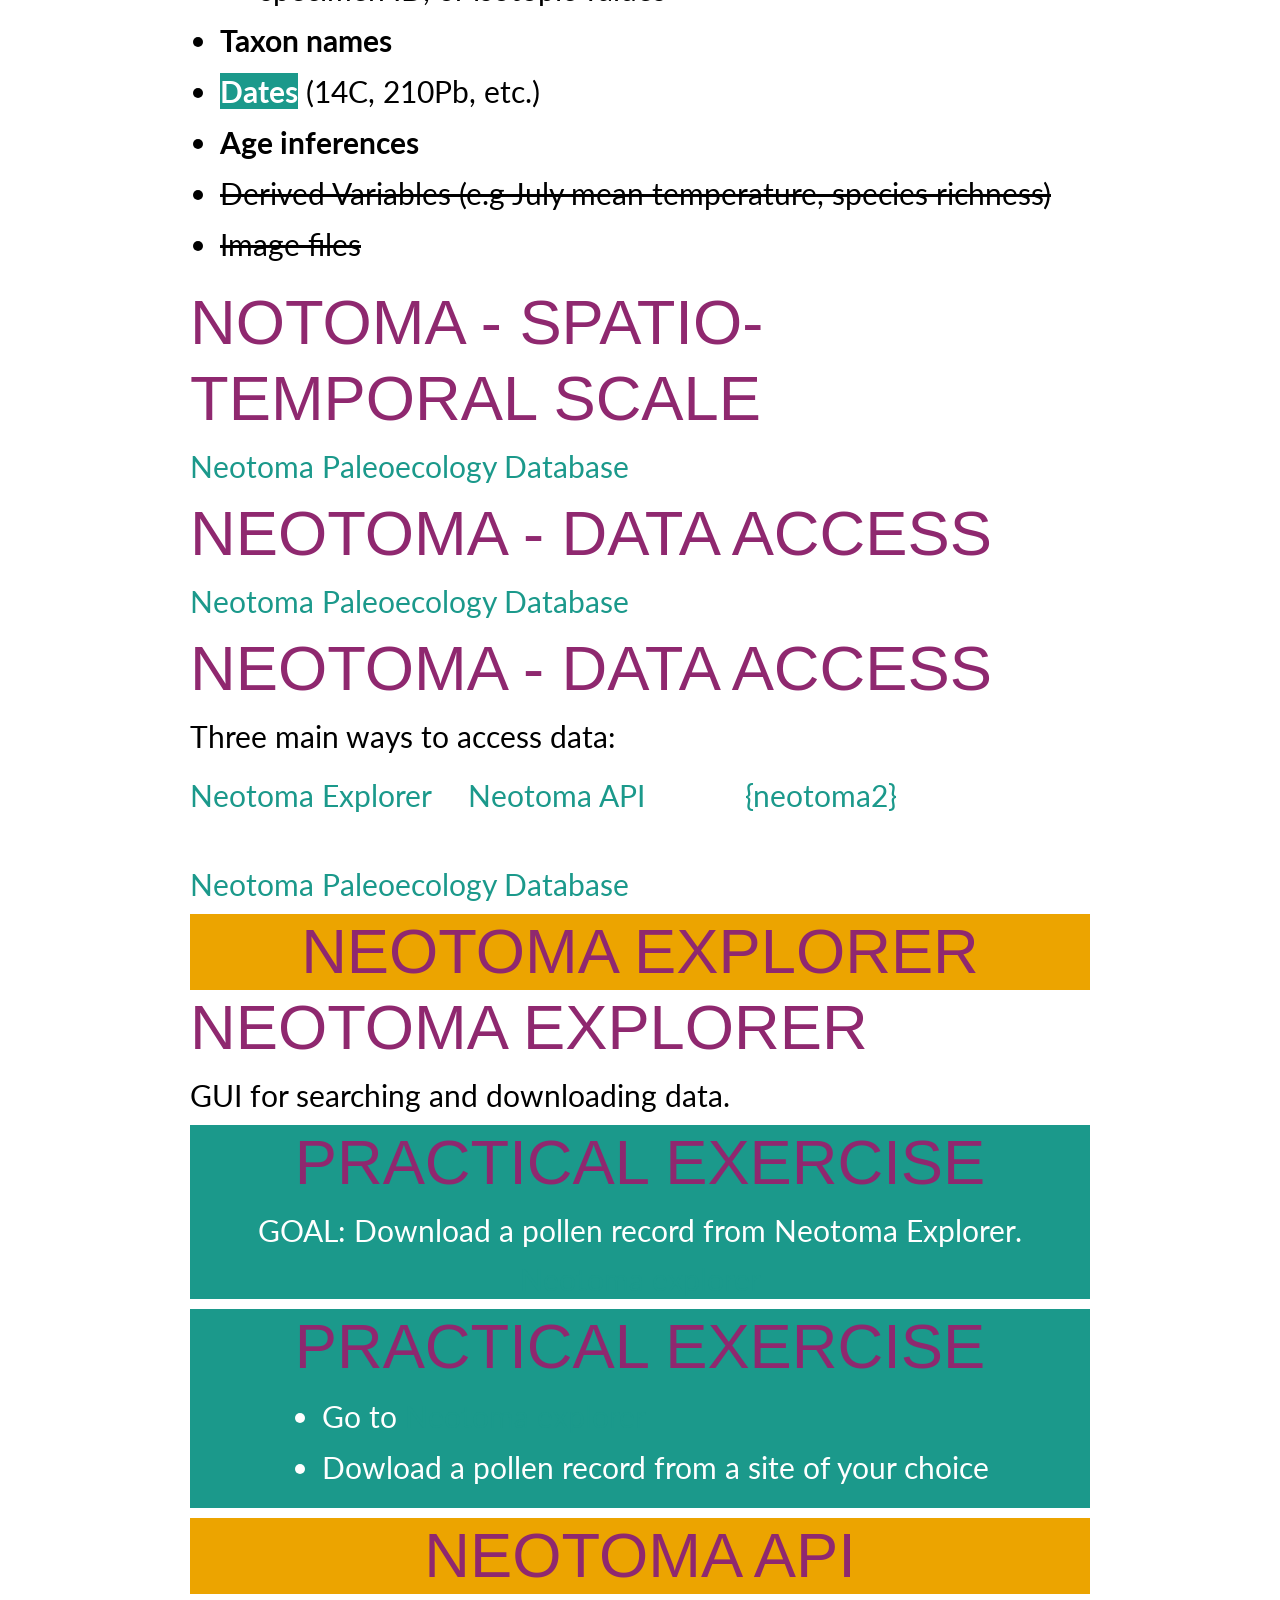
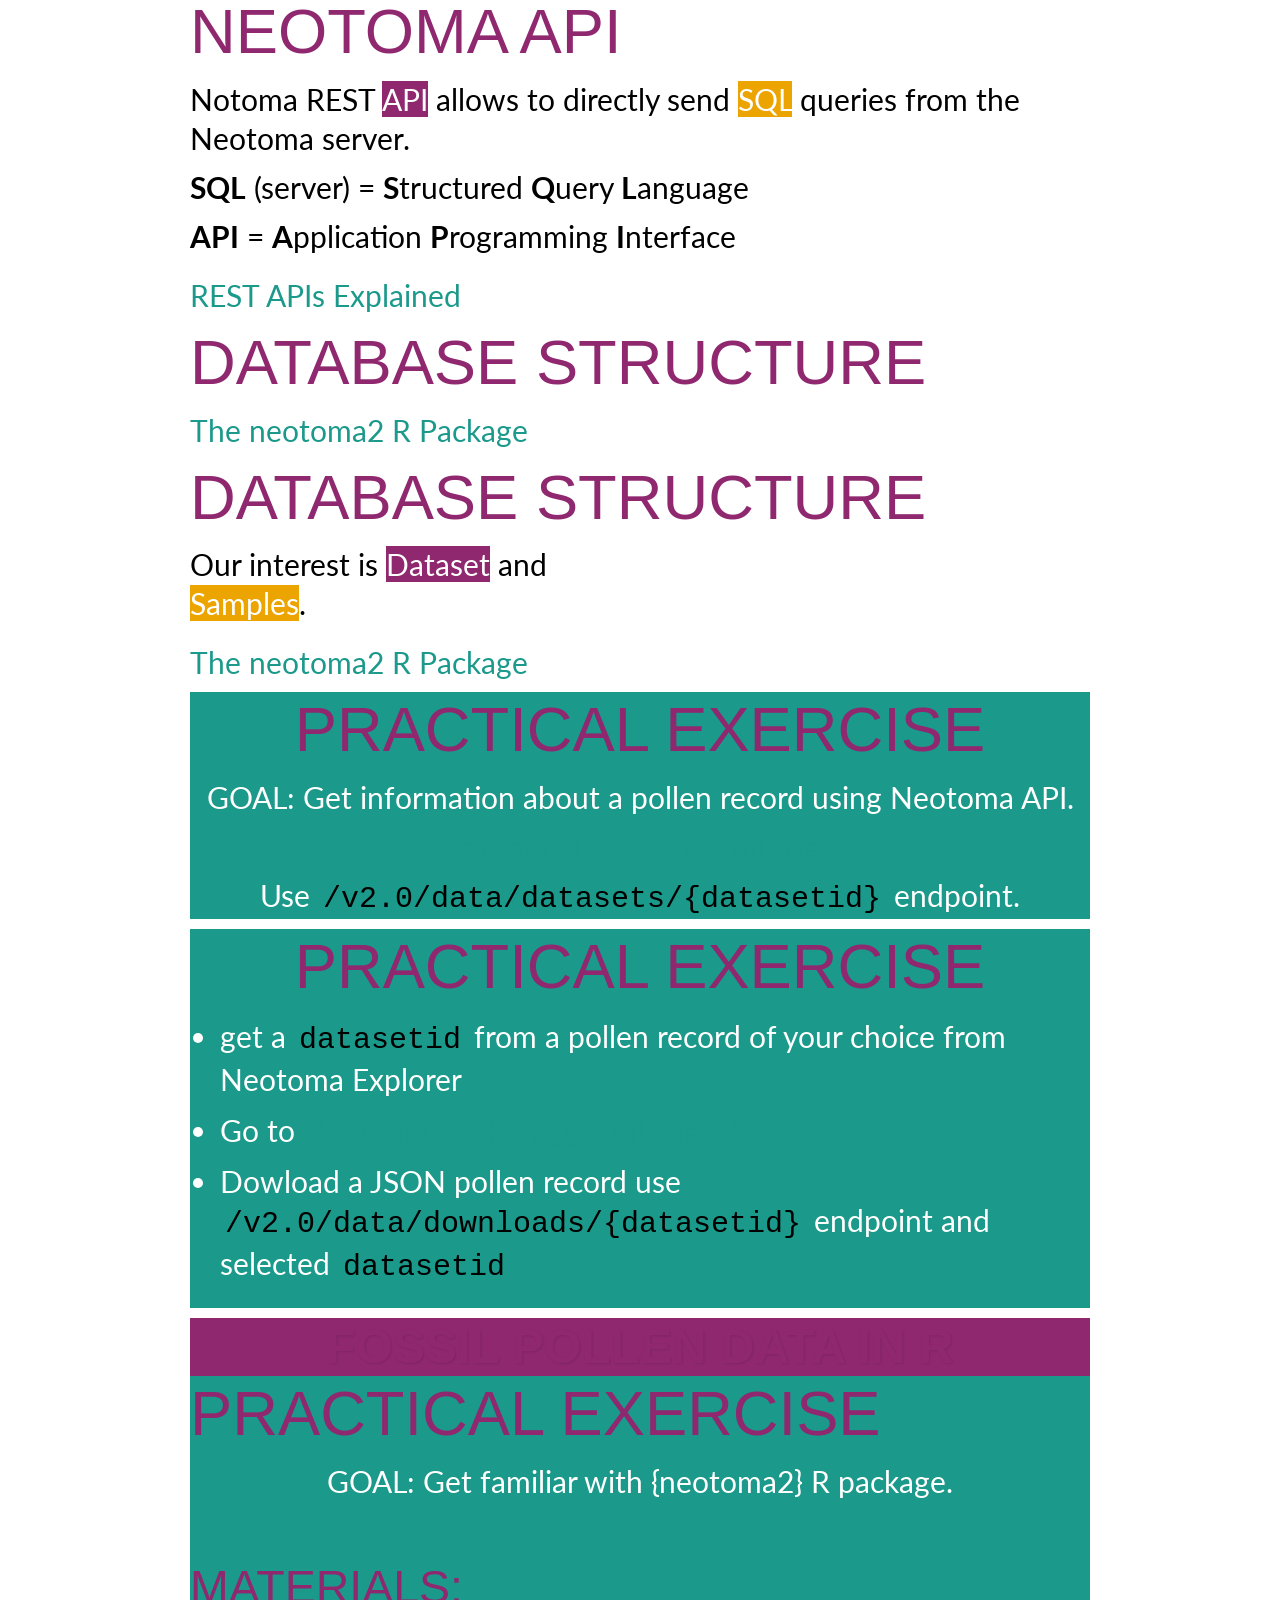
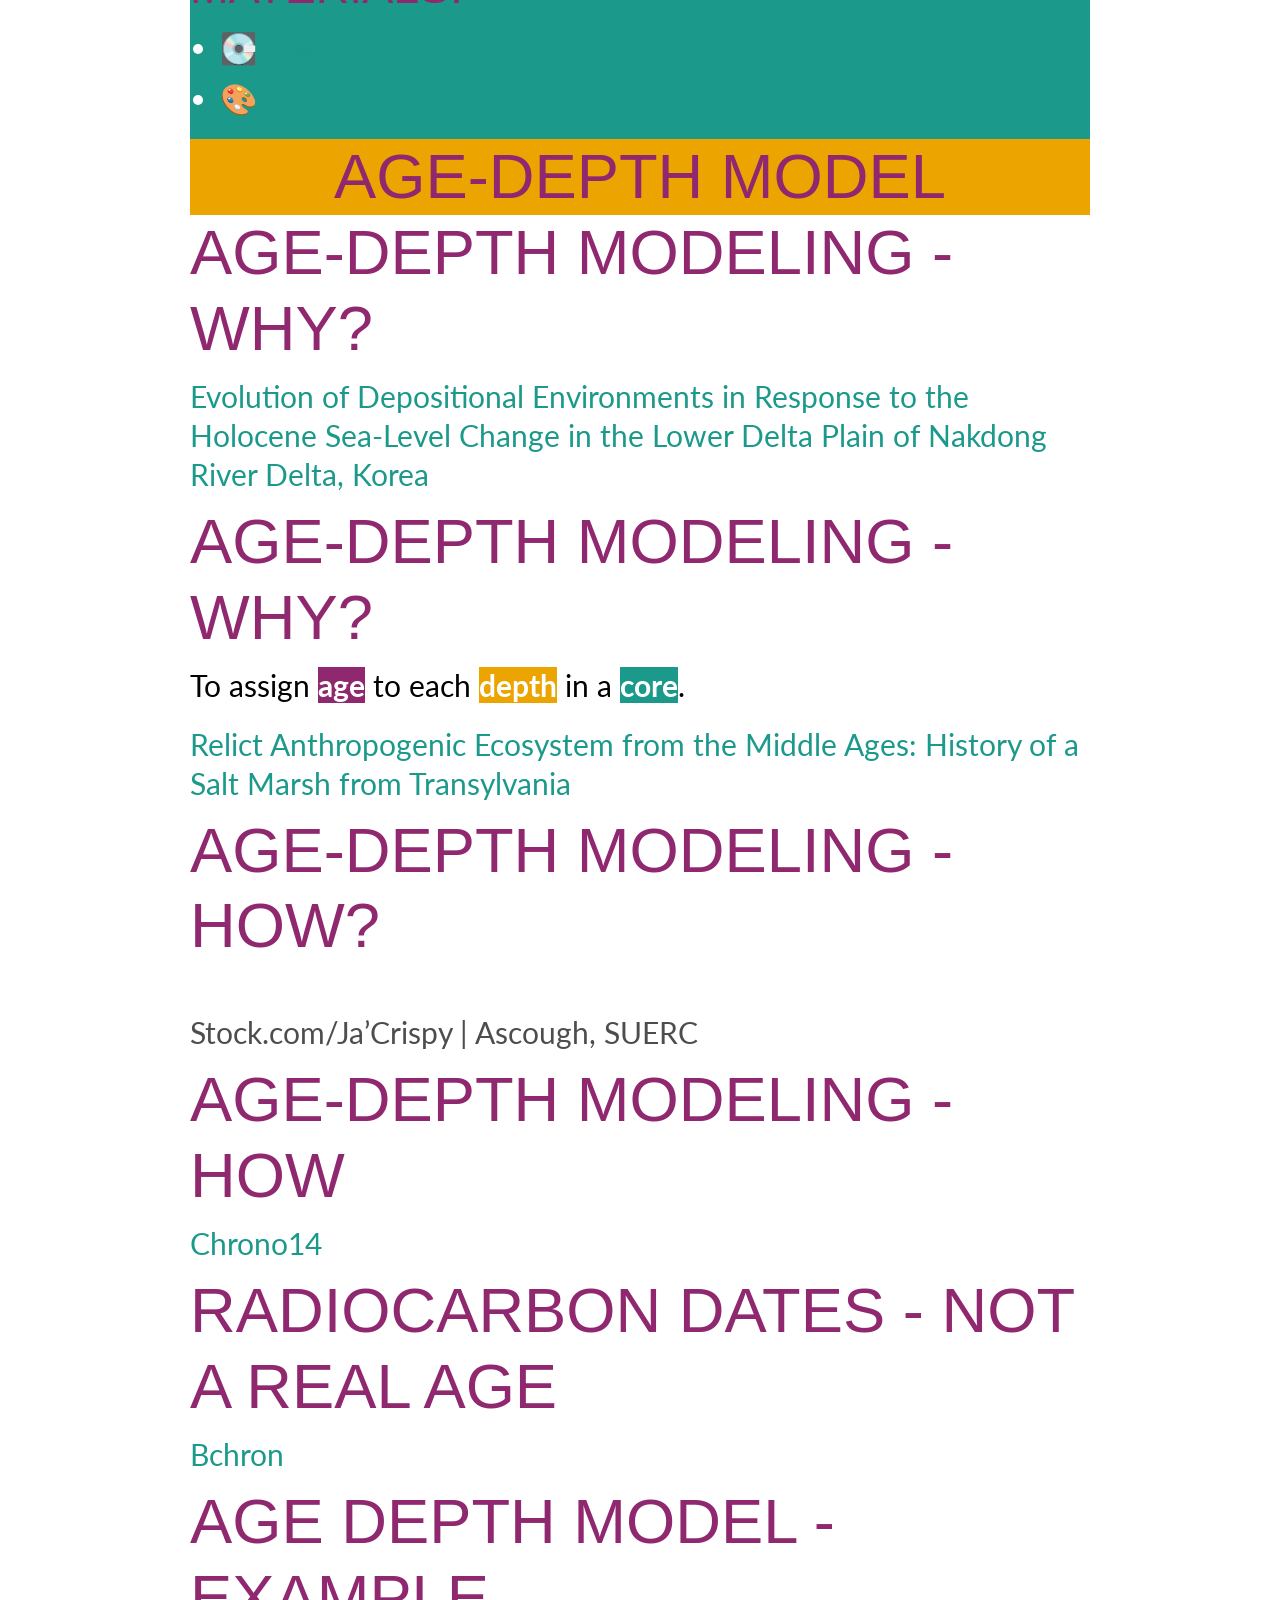
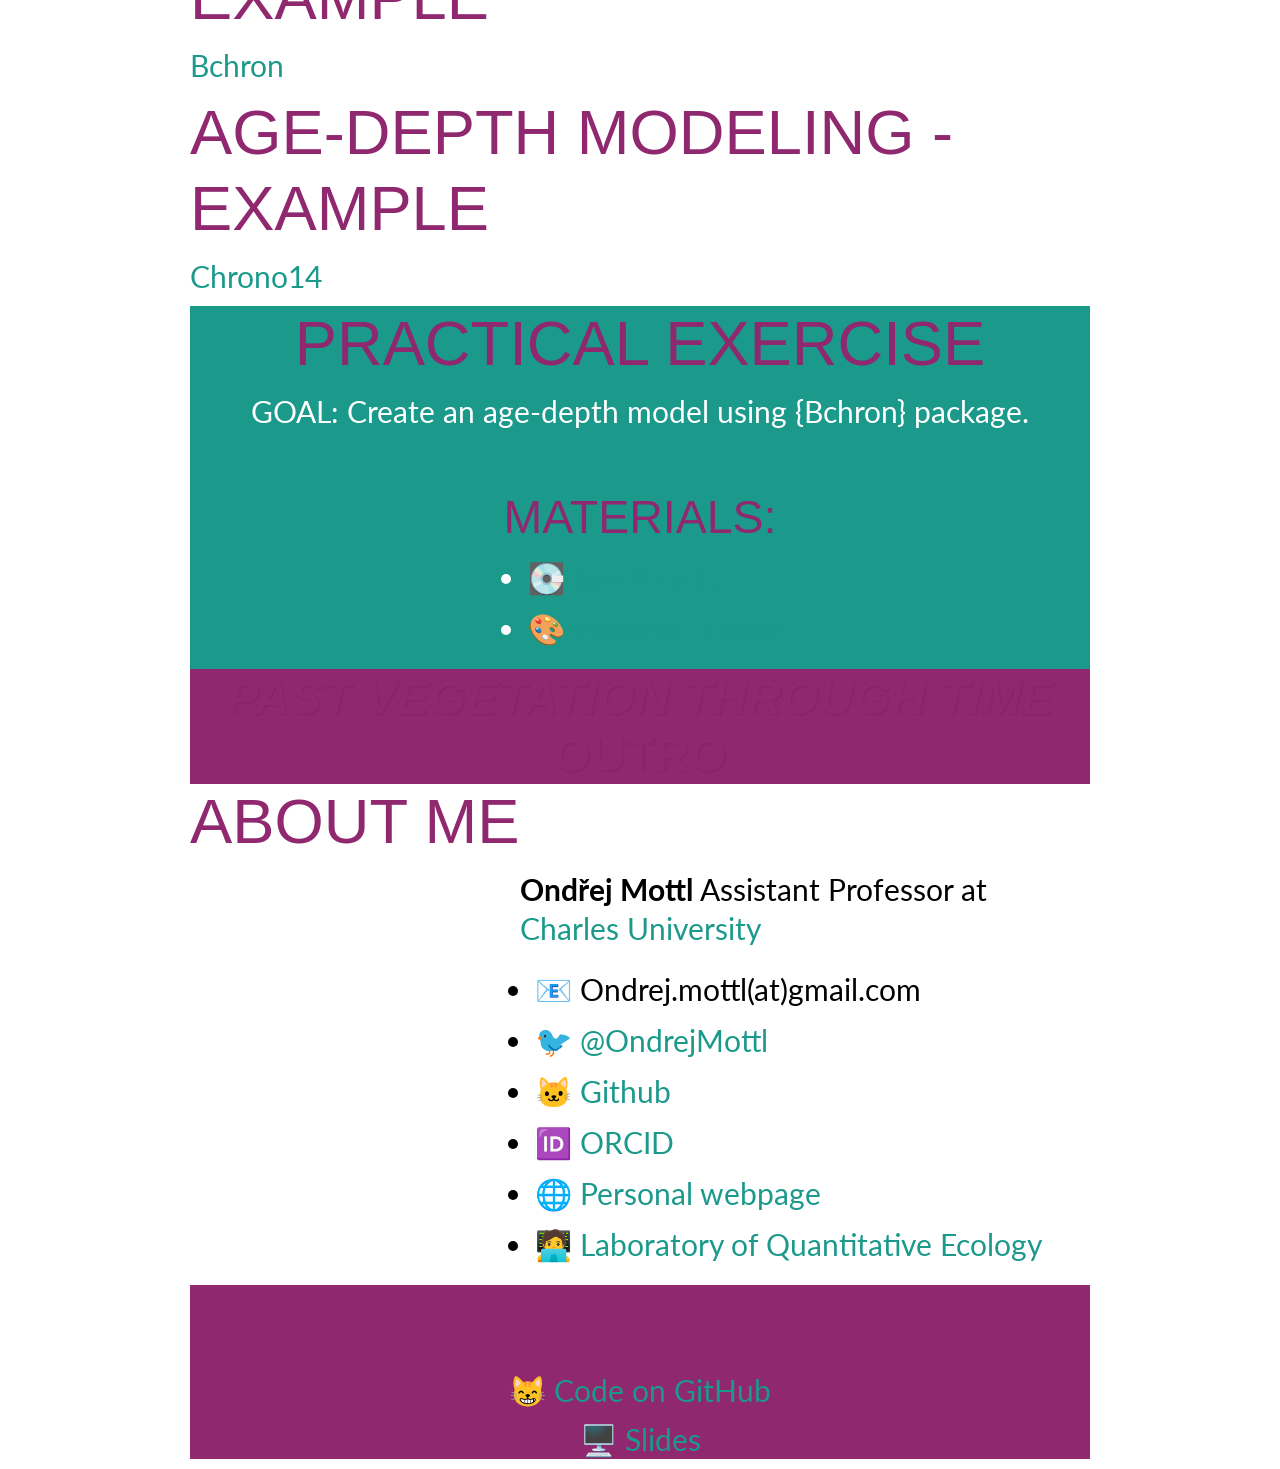
==== commit 5affb42a: "Presentation: add Exercise 2" ====
--- a/docs/index.html
+++ b/docs/index.html
@@ -368,7 +368,7 @@
 <div class="r-fit-text">
 <p>What is your experience with fossil pollen data?</p>
 </div>
-<p></p><div class="countdown" id="timer_0465966b" data-update-every="1" tabindex="0" style="right:0;bottom:0;"> <div class="countdown-controls"><button class="countdown-bump-down">−</button><button class="countdown-bump-up">+</button></div> <code class="countdown-time"><span class="countdown-digits minutes">03</span><span class="countdown-digits colon">:</span><span class="countdown-digits seconds">00</span></code> </div><p></p>
+<p></p><div class="countdown" id="timer_cd3c19c0" data-update-every="1" tabindex="0" style="right:0;bottom:0;"> <div class="countdown-controls"><button class="countdown-bump-down">−</button><button class="countdown-bump-up">+</button></div> <code class="countdown-time"><span class="countdown-digits minutes">03</span><span class="countdown-digits colon">:</span><span class="countdown-digits seconds">00</span></code> </div><p></p>
 </section></section>
 <section>
 <section id="neotoma" class="title-slide slide level1 title center">
@@ -481,7 +481,7 @@
 <li>Dowload a pollen record from a site of your choice</li>
 </ul>
 </div>
-<p></p><div class="countdown" id="timer_acca3de4" data-update-every="1" tabindex="0" style="right:0;bottom:0;"> <div class="countdown-controls"><button class="countdown-bump-down">−</button><button class="countdown-bump-up">+</button></div> <code class="countdown-time"><span class="countdown-digits minutes">03</span><span class="countdown-digits colon">:</span><span class="countdown-digits seconds">00</span></code> </div><p></p>
+<p></p><div class="countdown" id="timer_4592418f" data-update-every="1" tabindex="0" style="right:0;bottom:0;"> <div class="countdown-controls"><button class="countdown-bump-down">−</button><button class="countdown-bump-up">+</button></div> <code class="countdown-time"><span class="countdown-digits minutes">03</span><span class="countdown-digits colon">:</span><span class="countdown-digits seconds">00</span></code> </div><p></p>
 </section>
 <section id="neotoma-api" class="slide level2 subtitle textcenter">
 <h2><span class="r-fit-text">Neotoma API</span></h2>
@@ -543,7 +543,7 @@
 <li>Dowload a JSON pollen record use <code>/v2.0/data/downloads/{datasetid}</code> endpoint and selected <code>datasetid</code></li>
 </ul>
 </div>
-<p></p><div class="countdown" id="timer_56920958" data-update-every="1" tabindex="0" style="right:0;bottom:0;"> <div class="countdown-controls"><button class="countdown-bump-down">−</button><button class="countdown-bump-up">+</button></div> <code class="countdown-time"><span class="countdown-digits minutes">03</span><span class="countdown-digits colon">:</span><span class="countdown-digits seconds">00</span></code> </div><p></p>
+<p></p><div class="countdown" id="timer_cd2ba9ba" data-update-every="1" tabindex="0" style="right:0;bottom:0;"> <div class="countdown-controls"><button class="countdown-bump-down">−</button><button class="countdown-bump-up">+</button></div> <code class="countdown-time"><span class="countdown-digits minutes">03</span><span class="countdown-digits colon">:</span><span class="countdown-digits seconds">00</span></code> </div><p></p>
 </section></section>
 <section>
 <section id="fossil-pollen-data-in-r" class="title-slide slide level1 title center">
@@ -556,16 +556,102 @@
 <p>GOAL: Get familiar with {neotoma2} R package.</p>
 </div>
 <p><br></p>
-<section id="matetials">
-<h3>Matetials:</h3>
+<h3 id="materials">Materials:</h3>
+<div class="r-fit-text">
 <ul>
 <li><a href="https://github.com/SSoQE/SSoQE-Exploring_Past_Vegetation_Using_Fossil_Pollen/tree/neotoma/R/Exercises/01_neotoma2_basics.qmd">💽Raw R code</a></li>
 <li><a href="https://github.com/SSoQE/SSoQE-Exploring_Past_Vegetation_Using_Fossil_Pollen/tree/neotoma/R/Exercises/01_neotoma2_basics.html.md">🎨rendered R code</a></li>
 </ul>
-</section>
+</div>
 </section>
 <section id="age-depth-model" class="slide level2 subtitle textcenter">
 <h2><span class="r-fit-text">Age-depth model</span></h2>
+</section>
+<section id="age-depth-modeling---why" class="slide level2">
+<h2>Age-depth modeling - Why?</h2>
+
+<img data-src="https://www.mdpi.com/applsci/applsci-12-00177/article_deploy/html/images/applsci-12-00177-g002.png" class="quarto-figure quarto-figure-center r-stretch" style="width:100.0%"><div class="footer">
+<p><a href="https://doi.org/10.3390/app12010177">Evolution of Depositional Environments in Response to the Holocene Sea-Level Change in the Lower Delta Plain of Nakdong River Delta, Korea</a></p>
+</div>
+</section>
+<section id="age-depth-modeling---why-1" class="slide level2">
+<h2>Age-depth modeling - Why?</h2>
+<p>To assign <span class="text-color-highlight-primary"><strong>age</strong></span> to each <span class="text-color-highlight-secondary"><strong>depth</strong></span> in a <span class="text-color-highlight-tertiary"><strong>core</strong></span>.</p>
+
+<img data-src="https://www.researchgate.net/profile/Gusztav-Jakab/publication/331020517/figure/fig4/AS:731309924155401@1551369281642/The-age-depth-model_W640.jpg" class="quarto-figure quarto-figure-center r-stretch" style="width:100.0%"><div class="footer">
+<p><a href="http://dx.doi.org/10.1080/14614103.2019.1578547">Relict Anthropogenic Ecosystem from the Middle Ages: History of a Salt Marsh from Transylvania</a></p>
+</div>
+</section>
+<section id="age-depth-modeling---how" class="slide level2">
+<h2>Age-depth modeling - How?</h2>
+<div class="columns">
+<div class="column" style="width:50%;">
+<div class="cell" data-layout-align="center">
+<div class="cell-output-display">
+<div class="quarto-figure quarto-figure-center">
+<figure>
+<p><img data-src="https://i0.wp.com/eos.org/wp-content/uploads/2021/01/Close-up-of-tree-rings.jpg" class="quarto-figure quarto-figure-center" style="width:100.0%"></p>
+</figure>
+</div>
+</div>
+</div>
+</div><div class="column" style="width:50%;">
+<div class="cell" data-layout-align="center">
+<div class="cell-output-display">
+<div class="quarto-figure quarto-figure-center">
+<figure>
+<p><img data-src="https://blogs.egu.eu/network/geojenga/files/2014/12/Radioactivedecay1.jpg" class="quarto-figure quarto-figure-center" style="width:100.0%"></p>
+</figure>
+</div>
+</div>
+</div>
+</div>
+</div>
+<div class="footer">
+<p>Stock.com/Ja’Crispy | Ascough, SUERC</p>
+</div>
+</section>
+<section id="age-depth-modeling---how-1" class="slide level2">
+<h2>Age-depth modeling - How</h2>
+
+<img data-src="https://14chrono.org/site/wp-content/uploads/2019/11/sequence.gif" class="quarto-figure quarto-figure-center r-stretch" style="width:100.0%"><div class="footer">
+<p><a href="https://14chrono.org/radiocarbon-dating/age-depth-modelling/">Chrono14</a></p>
+</div>
+</section>
+<section id="radiocarbon-dates---not-a-real-age" class="slide level2">
+<h2>Radiocarbon dates - not a real age</h2>
+
+<img data-src="https://andrewcparnell.github.io/Bchron/articles/Bchron_files/figure-html/unnamed-chunk-9-1.png" class="quarto-figure quarto-figure-center r-stretch" style="width:100.0%"><div class="footer">
+<p><a href="https://andrewcparnell.github.io/Bchron/articles/Bchron.html">Bchron</a></p>
+</div>
+</section>
+<section id="age-depth-model---example" class="slide level2">
+<h2>Age depth model - example</h2>
+
+<img data-src="https://andrewcparnell.github.io/Bchron/articles/Bchron_files/figure-html/unnamed-chunk-51-1.png" class="quarto-figure quarto-figure-center r-stretch" style="width:100.0%"><div class="footer">
+<p><a href="https://andrewcparnell.github.io/Bchron/articles/Bchron.html">Bchron</a></p>
+</div>
+</section>
+<section id="age-depth-modeling---example" class="slide level2">
+<h2>Age-depth modeling - example</h2>
+
+<img data-src="https://14chrono.org/site/wp-content/uploads/2019/11/Bayes.gif" class="quarto-figure quarto-figure-center r-stretch" style="width:100.0%"><div class="footer">
+<p><a href="https://14chrono.org/radiocarbon-dating/age-depth-modelling/">Chrono14</a></p>
+</div>
+</section>
+<section id="practical-exercise-6" class="slide level2 exercise textcenter">
+<h2><span class="r-fit-text">Practical Exercise</span></h2>
+<div class="r-fit-text">
+<p>GOAL: Create an age-depth model using {Bchron} package.</p>
+</div>
+<p><br></p>
+<h3 id="materials-1">Materials:</h3>
+<div class="r-fit-text">
+<ul>
+<li><a href="https://github.com/SSoQE/SSoQE-Exploring_Past_Vegetation_Using_Fossil_Pollen/tree/neotoma/R/Exercises/02_age_depth_model.qmd">💽Raw R code</a></li>
+<li><a href="https://github.com/SSoQE/SSoQE-Exploring_Past_Vegetation_Using_Fossil_Pollen/tree/neotoma/R/Exercises/02_age_depth_model.html.md">🎨rendered R code</a></li>
+</ul>
+</div>
 </section></section>
 <section id="past-vegetation-through-time" class="title-slide slide level1 title center">
 <h1><span class="bold italic r-fit-text">Past Vegetation through time</span></h1>
